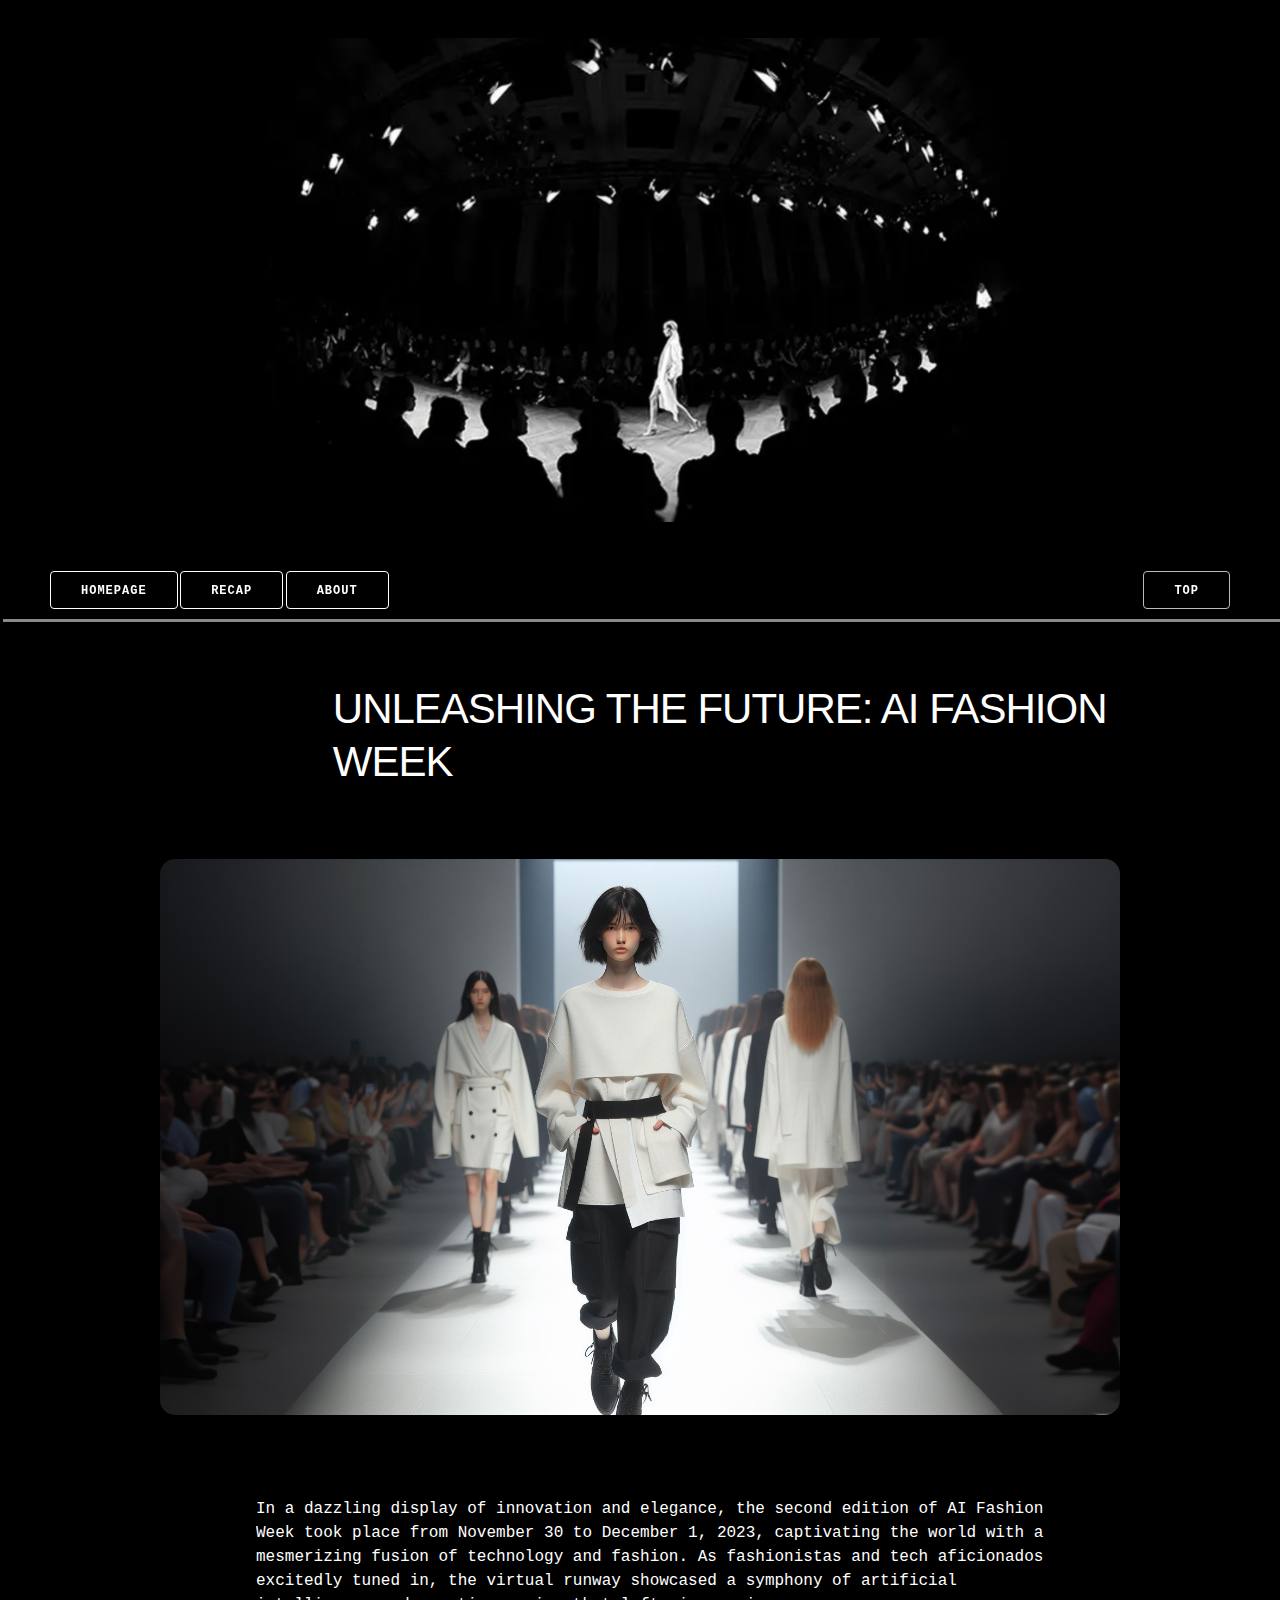
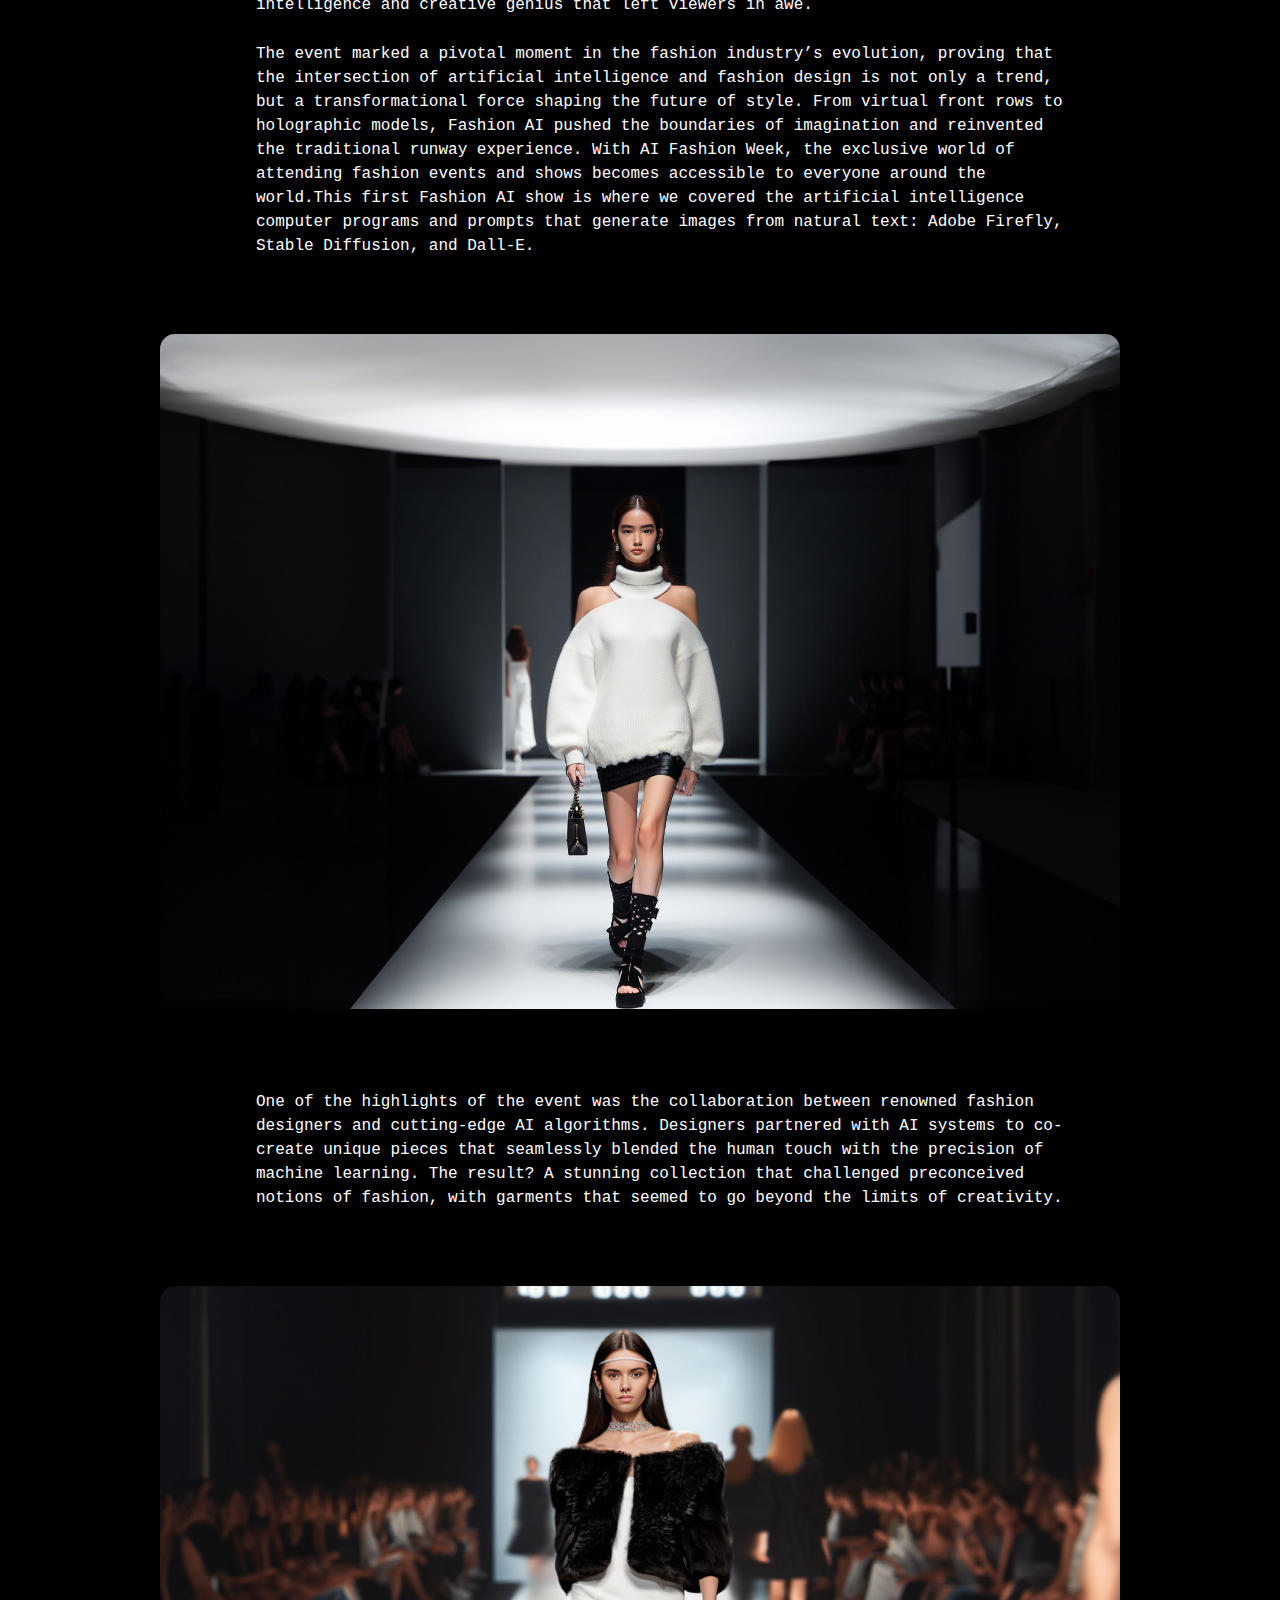
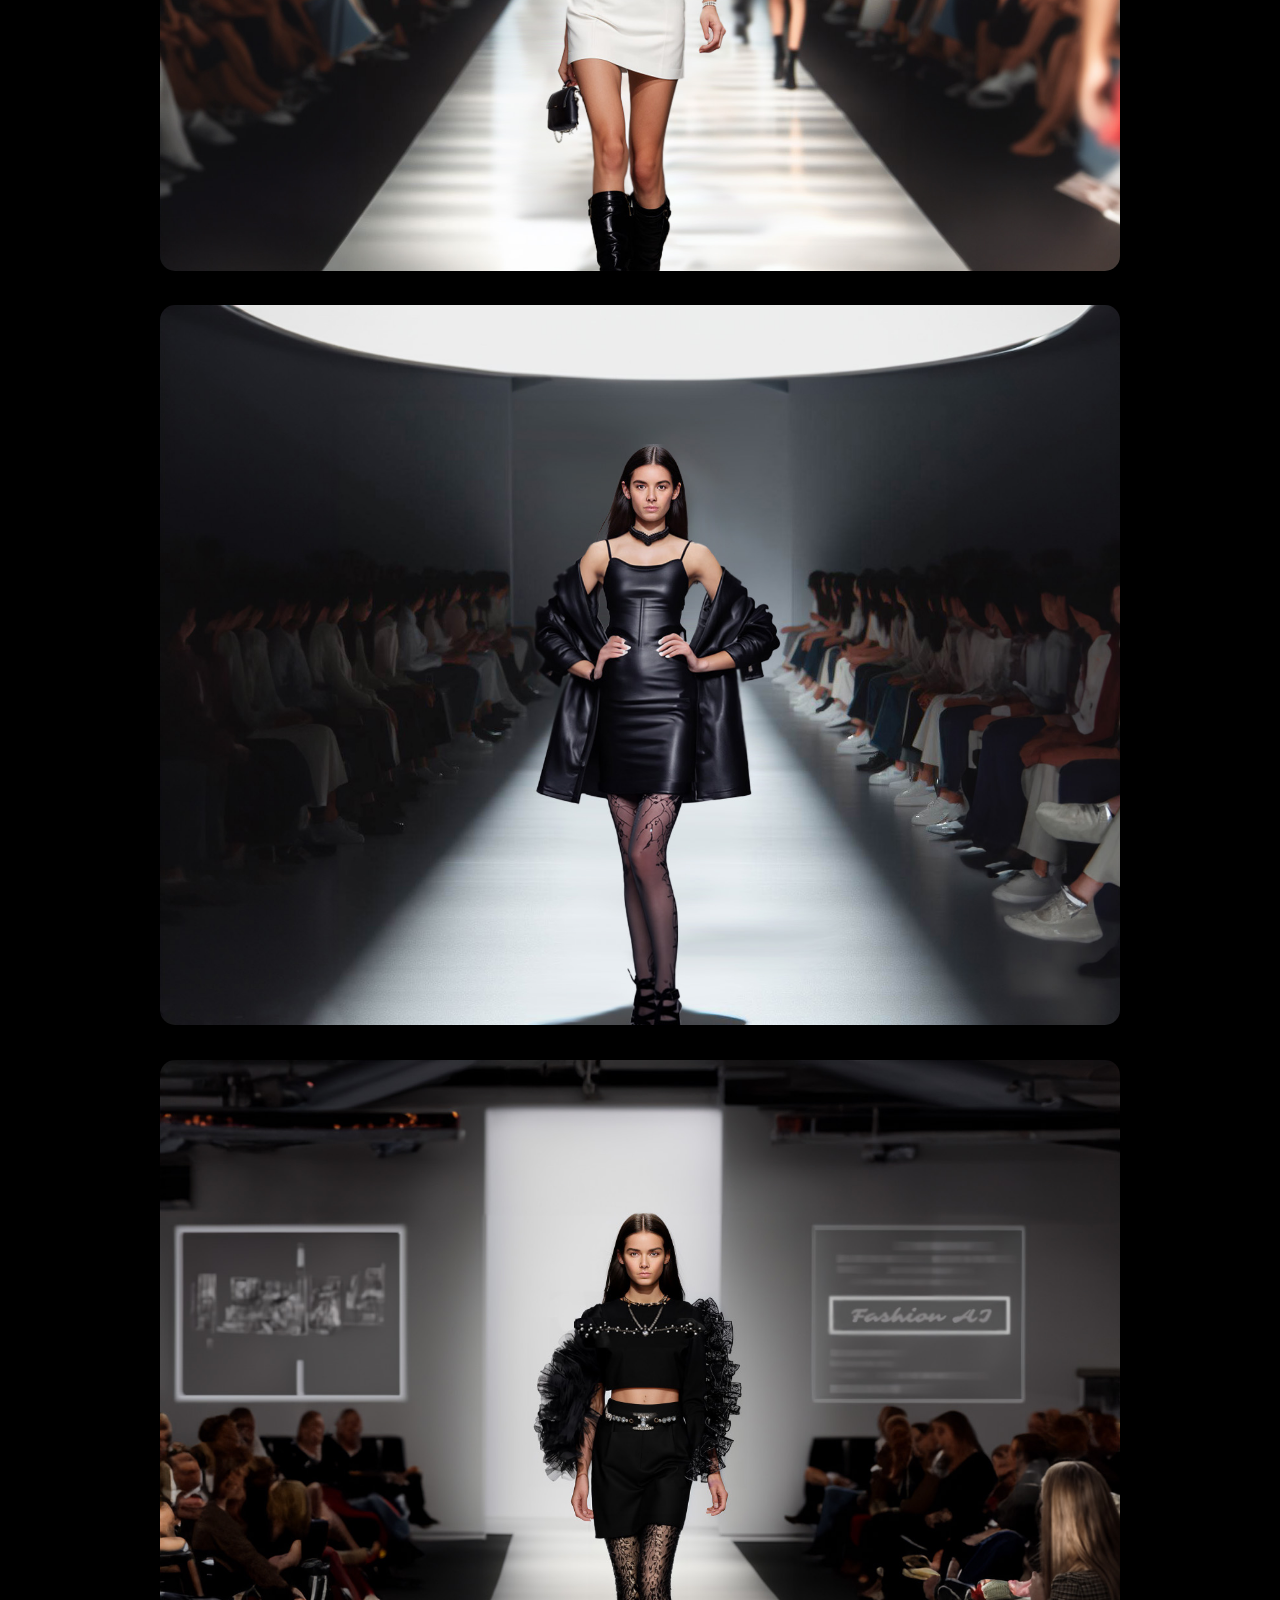
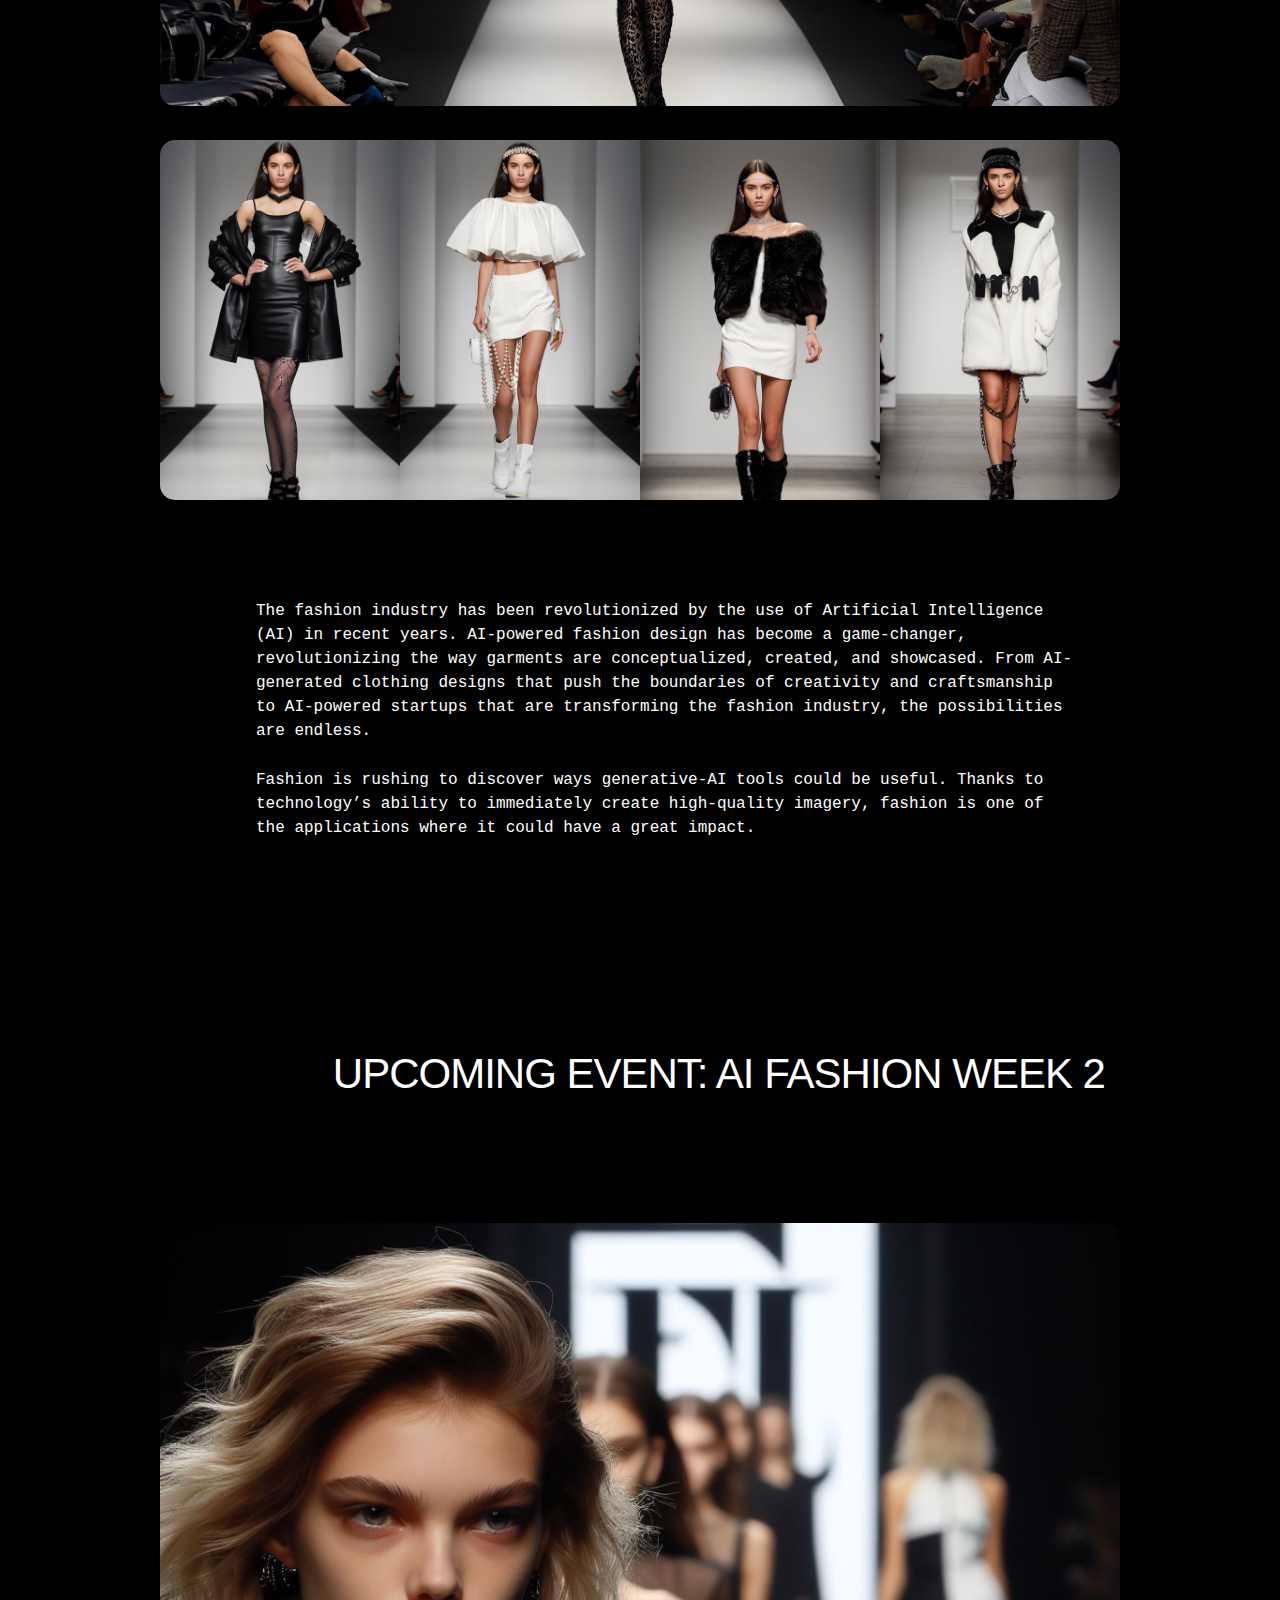
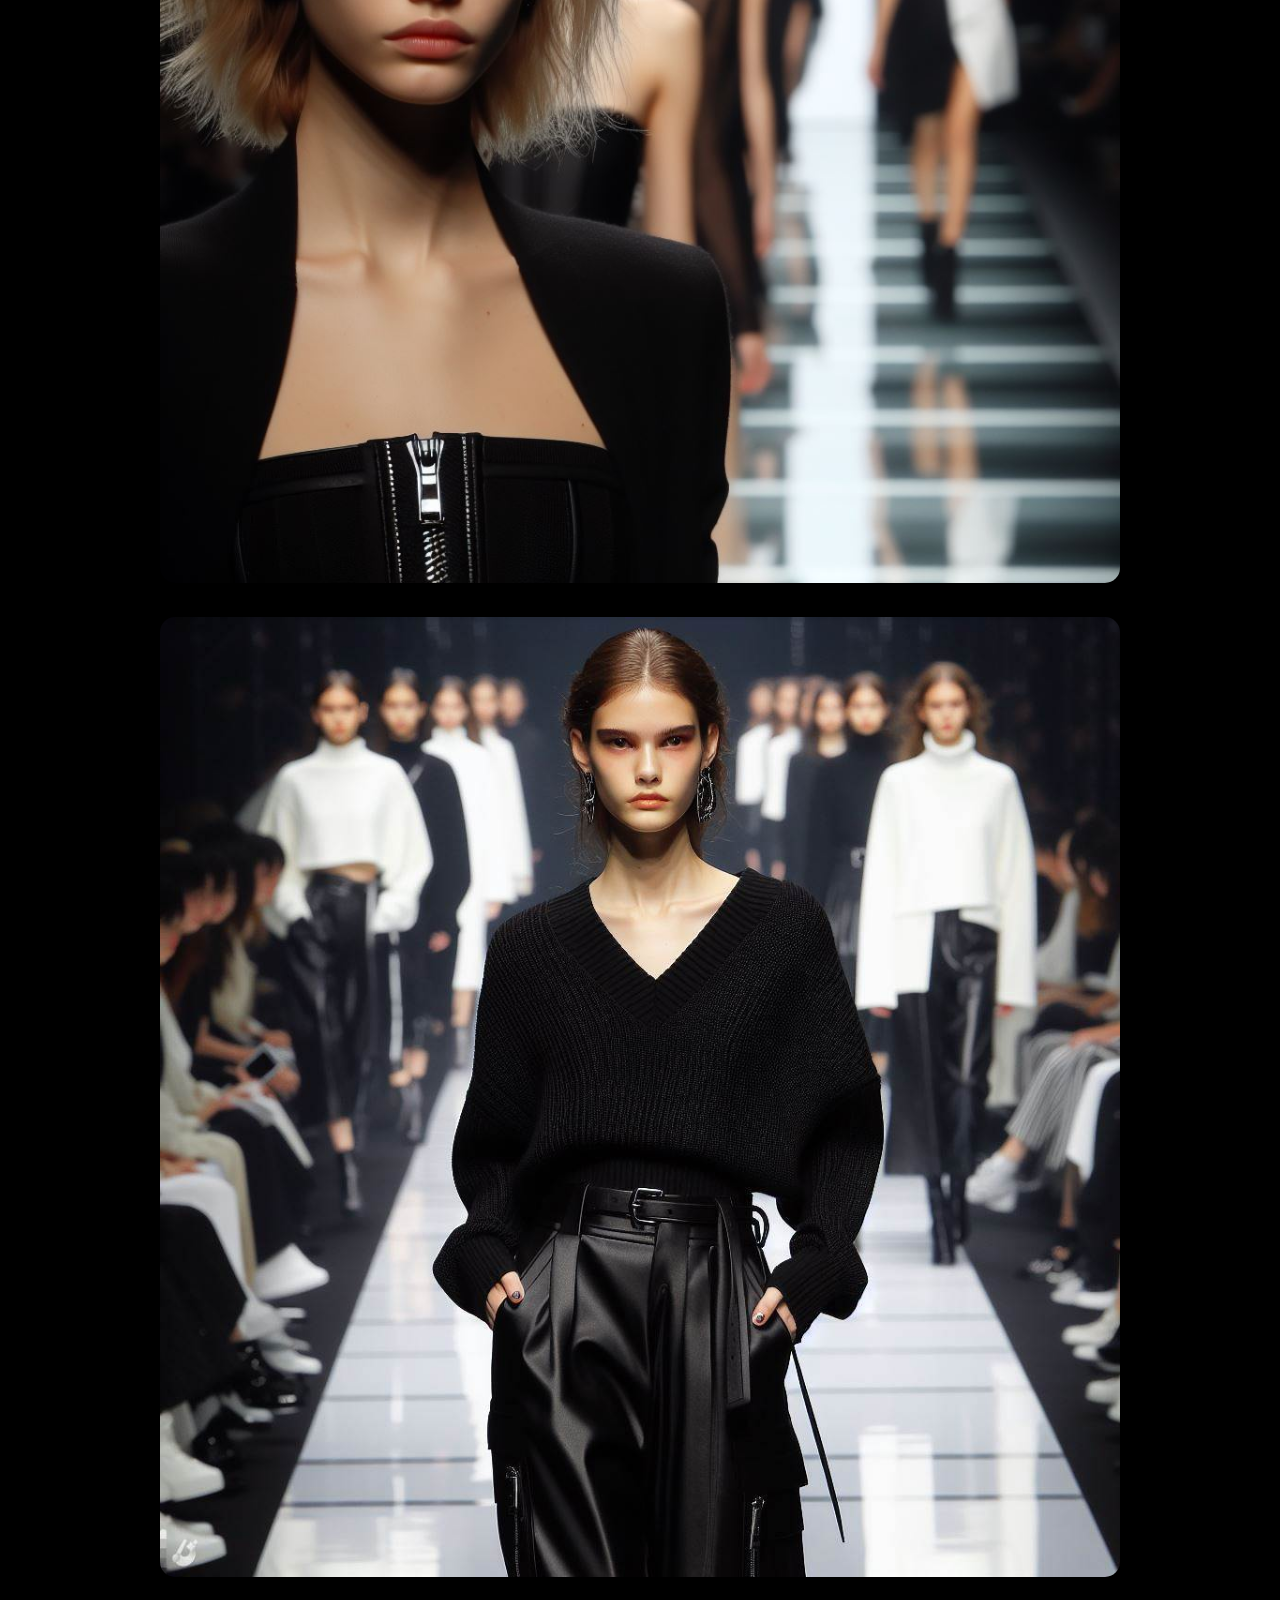
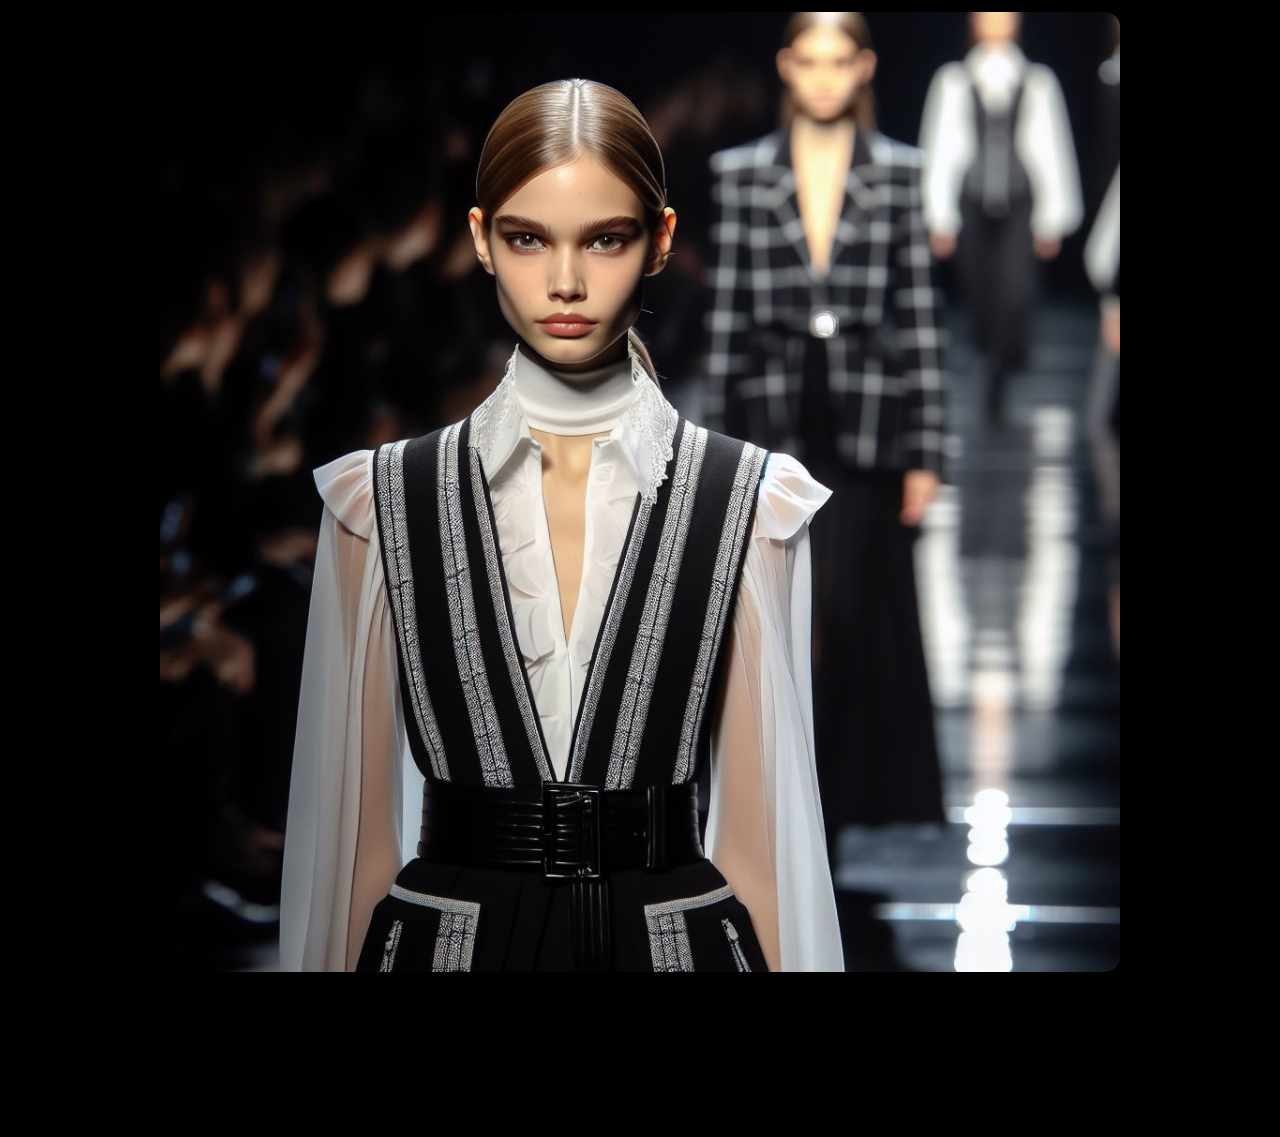
==== index.html @ 8d371c2a "." ====
<!DOCTYPE html>
<html lang="en" dir="ltr">
<!-- for image gallery -->
<link rel="stylesheet" type="text/css" href="css/proj_description.css">
<link rel="stylesheet" type="text/css" href="css/splide-core.min.css">
<link rel="stylesheet" type="text/css" href="css/splide-default.min.css">
<link rel="stylesheet" type="text/css" href="css/splide.min.css">
<script src="js/splide.min.js"></script>
<!-- the other css -->
<link rel="stylesheet" href="css/skeleton.css">
<link rel="stylesheet" href="css/normalize.css">
<link rel="stylesheet" href="css/navbar.css">
<link rel="stylesheet" href="css/style.css">

<meta name="viewport" content="width=device-width, initial-scale=1.0">

<head>
    <meta charset="utf-8">
    <link rel="shortcut icon" type="image/x-icon" href="favicon.ico" />
    <title>Home | Fashion AI | Fall 2023</title>
</head>

<body>
    <div class="bg-color">

        <div class="container" style="padding: 3%">
            <div class="row">
                <div class="twelve columns">
                    <img src="assets/banner.png" class="u-full-width">
                </div>
            </div>
        </div>

        <!-- NAVBAR START -->
        <div id="navigator">
          <a class="button button-primary" href="index.html">Homepage</a>
          <a class="button button-primary" href="recap.html">Recap</a>
          <a class="button button-primary" href="about.html">About</a>
          <a class="button button-primary" onclick="topFunction()"id="toTop" href="#topOfPage">Top</a>
        </div>
        <!-- NAVBAR ENDS -->


        <div class="container2">

            <!-- area for description -->
            <div class="child3">
                <h2>UNLEASHING THE FUTURE: AI FASHION WEEK</h2>

            </div>
        </div>

            <br>  <br>  <br>


        <div class="container">
            <div class="row">
                <div class="twelve columns">
                    <a href="assets/9.jpg" target="_blank">
                        <img src="assets/9.jpg" class="u-full-width" />
                    </a>
                </div>
            </div>

        </div>

        <!-- container 3 holds both nav bar and other elements -->
        <div class="container3">

            <!-- area for description -->
            <div class="child3">

                <p style="text-align: left; font-size: 16px;   line-height: 150%;">
                    In a dazzling display of innovation and elegance, the second edition of AI Fashion Week took place from November 30 to December 1, 2023, captivating the world with a mesmerizing fusion of technology and fashion. As fashionistas and tech aficionados excitedly tuned in, the virtual runway showcased a symphony of artificial intelligence and creative genius that left viewers in awe.
                </p>

                <p style="text-align: left; font-size: 16px;   line-height: 150%;">
                    The event marked a pivotal moment in the fashion industry’s evolution, proving that the intersection of artificial intelligence and fashion design is not only a trend, but a transformational force shaping the future of style. From virtual front rows to holographic models, Fashion AI pushed the boundaries of imagination and reinvented the traditional runway experience. With AI Fashion Week, the exclusive world of attending fashion events and shows becomes accessible to everyone around the world.This first Fashion AI show is where we covered the artificial intelligence computer programs and prompts that generate images from natural text: Adobe Firefly, Stable Diffusion, and Dall-E.
                </p>
            </div>

    </div>

            <br>  <br>  <br>

          <div class="container">
              <div class="row">
                  <div class="twelve columns">
                      <a href="assets/10.jpg" target="_blank">
                          <img src="assets/10.jpg" class="u-full-width" />
                      </a>
                  </div>
              </div>

          </div>

          <div class="container3">

              <!-- area for description -->
              <div class="child3">

                  <p style="text-align: left; font-size: 16px;   line-height: 150%;">
                      One of the highlights of the event was the collaboration between renowned fashion designers and cutting-edge AI algorithms. Designers partnered with AI systems to co-create unique pieces that seamlessly blended the human touch with the precision of machine learning. The result? A stunning collection that challenged preconceived notions of fashion, with garments that seemed to go beyond the limits of creativity.
                  </p>


              </div>

            </div> <br>  <br>  <br>

            <div class="container">
                <div class="row">
                    <div class="twelve columns">
                        <a href="assets/8.jpg" target="_blank">
                            <img src="assets/8.jpg" class="u-full-width" />
                        </a><br><br>

                        <a href="assets/11.jpg" target="_blank">
                            <img src="assets/11.jpg" class="u-full-width" />
                        </a><br><br>


                        <a href="assets/12.jpg" target="_blank">
                            <img src="assets/12.jpg" class="u-full-width" />
                        </a><br><br>

                        <a href="assets/12.jpg" target="_blank">
                            <img src="assets/15.jpg" class="u-full-width" />
                        </a><br><br>
                    </div>
                </div>



            </div>


            <div class="container3">

                <!-- area for description -->
                <div class="child3">

                    <p style="text-align: left; font-size: 16px;   line-height: 150%;">
                      The fashion industry has been revolutionized by the use of Artificial Intelligence (AI) in recent years. AI-powered fashion design has become a game-changer, revolutionizing the way garments are conceptualized, created, and showcased. From AI-generated clothing designs that push the boundaries of creativity and craftsmanship to AI-powered startups that are transforming the fashion industry, the possibilities are endless. </p>
                      <p style="text-align: left; font-size: 16px;   line-height: 150%;">
                      Fashion is rushing to discover ways generative-AI tools could be useful. Thanks to technology’s ability to immediately create high-quality imagery, fashion is one of the applications where it could have a great impact.
                    </p>


                </div>

              </div> <br>  <br>  <br>

<br><br><br><br>
            <div class="container2">

                <!-- area for description -->
                <div class="child3">
                    <h2>UPCOMING EVENT: AI FASHION WEEK 2</h2>
                    <br><br>
                </div>
            </div>
            <br><br><br><br>
            <div class="container">
                <div class="row">
                    <div class="twelve columns">
                        <a href="assets/8.jpg" target="_blank">
                            <img src="assets/18.jpg" class="u-full-width" />
                        </a><br><br>

                        <a href="assets/11.jpg" target="_blank">
                            <img src="assets/19.jpg" class="u-full-width" />
                        </a><br><br>


                        <a href="assets/12.jpg" target="_blank">
                            <img src="assets/20.jpg" class="u-full-width" />
                        </a>
                    </div>
                </div>

            </div>

</div>


<br><br><br><br><br><br>
          <!-- END OF BODY -->
          </div>

</body>

</html>
---- css/proj_description.css ----
html {

  margin: 0;

  font-family: 'Source Code Pro', monospace;
  width: auto;
  margin: 0;
  line-height: normal;
  text-decoration: none;

}

.bg-color {
  background-color: black;
  color: white;
  border-radius: 5px;
  padding-bottom: 5%;
}


h1 {
  margin: 5% 0 2% 10%;

}

p {
  text-align: left;
  overflow: hidden
}

img {
  border-radius: 15px;
}


/* .logo {
  margin-right: 20%;
  float: right;
} */

/* for carousel */
.splide__slide img {
  width: 100%;
  height: 100%;
  object-fit: cover;
}

/* flexbox for proj info */
* {
  margin: 0;
  margin: 0;
  box-sizing: border-box;
}

.container1 {
  /* Aligns the children items in a row direction */
  display: flex;
  margin-left: 10%;
  margin-right: 10%;
}

.child1 {
  max-width: 50%;
  max-height: 50%;
  /* height: 250px; */
}

.child2 {
  width: 70%;
  margin-left: 10%;
}

/* flex container for artist info */
.container2 {
  display: flex;
  margin-left: 10%;
  margin-right: 10%;
  margin-top: 5%;
}

.child2-1 {
  width: 70%;
}

.child2-2 {
  width: 30%;
  margin-left: 10%;
}

.artist_profile {
  max-height: 300px;
}

/* flex container for nav and content */
.container3 {
  display: flex;
  /* margin-left: 10%; */
  /* margin-right: 10%; */
  margin-top: 5%;
}

/* .child3-1 {
  width: 20%;
} */

.child3 {
  width: 80%;
  margin-left: 20%;
}



/* button */
button {
  background-color: black;
  border: none;
  border-radius: 8px;
  color: black;
  display: block;
  font-size: 18px;
  margin: auto;
  padding: 16px 32px;
  position: relative;
  text-align: center;
  text-decoration: none;
  top: 11%;

}
---- css/skeleton.css ----
/*
* Skeleton V2.0.4
* Copyright 2014, Dave Gamache
* www.getskeleton.com
* Free to use under the MIT license.
* http://www.opensource.org/licenses/mit-license.php
* 12/29/2014
*/


/* Table of contents
––––––––––––––––––––––––––––––––––––––––––––––––––
- Grid
- Base Styles
- Typography
- Links
- Buttons
- Forms
- Lists
- Code
- Tables
- Spacing
- Utilities
- Clearing
- Media Queries
*/


/* Grid
–––––––––––––––––––––––––––––––––––––––––––––––––– */
.container {
  position: relative;
  width: 100%;
  max-width: 960px;
  margin: 0 auto;
  padding: 0 20px;
  box-sizing: border-box; }
.column,
.columns {
  width: 100%;
  float: left;
  box-sizing: border-box; }

/* For devices larger than 400px */
@media (min-width: 400px) {
  .container {
    width: 85%;
    padding: 0; }
}

/* For devices larger than 550px */
@media (min-width: 550px) {
  .container {
    width: 80%; }
  .column,
  .columns {
    margin-left: 4%; }
  .column:first-child,
  .columns:first-child {
    margin-left: 0; }

  .one.column,
  .one.columns                    { width: 4.66666666667%; }
  .two.columns                    { width: 13.3333333333%; }
  .three.columns                  { width: 22%;            }
  .four.columns                   { width: 30.6666666667%; }
  .five.columns                   { width: 39.3333333333%; }
  .six.columns                    { width: 48%;            }
  .seven.columns                  { width: 56.6666666667%; }
  .eight.columns                  { width: 65.3333333333%; }
  .nine.columns                   { width: 74.0%;          }
  .ten.columns                    { width: 82.6666666667%; }
  .eleven.columns                 { width: 91.3333333333%; }
  .twelve.columns                 { width: 100%; margin-left: 0; }

  .one-third.column               { width: 30.6666666667%; }
  .two-thirds.column              { width: 65.3333333333%; }

  .one-half.column                { width: 48%; }

  /* Offsets */
  .offset-by-one.column,
  .offset-by-one.columns          { margin-left: 8.66666666667%; }
  .offset-by-two.column,
  .offset-by-two.columns          { margin-left: 17.3333333333%; }
  .offset-by-three.column,
  .offset-by-three.columns        { margin-left: 26%;            }
  .offset-by-four.column,
  .offset-by-four.columns         { margin-left: 34.6666666667%; }
  .offset-by-five.column,
  .offset-by-five.columns         { margin-left: 43.3333333333%; }
  .offset-by-six.column,
  .offset-by-six.columns          { margin-left: 52%;            }
  .offset-by-seven.column,
  .offset-by-seven.columns        { margin-left: 60.6666666667%; }
  .offset-by-eight.column,
  .offset-by-eight.columns        { margin-left: 69.3333333333%; }
  .offset-by-nine.column,
  .offset-by-nine.columns         { margin-left: 78.0%;          }
  .offset-by-ten.column,
  .offset-by-ten.columns          { margin-left: 86.6666666667%; }
  .offset-by-eleven.column,
  .offset-by-eleven.columns       { margin-left: 95.3333333333%; }

  .offset-by-one-third.column,
  .offset-by-one-third.columns    { margin-left: 34.6666666667%; }
  .offset-by-two-thirds.column,
  .offset-by-two-thirds.columns   { margin-left: 69.3333333333%; }

  .offset-by-one-half.column,
  .offset-by-one-half.columns     { margin-left: 52%; }

}


/* Base Styles
–––––––––––––––––––––––––––––––––––––––––––––––––– */
/* NOTE
html is set to 62.5% so that all the REM measurements throughout Skeleton
are based on 10px sizing. So basically 1.5rem = 15px :) */
html {
  font-size: 62.5%; }
body {
  font-size: 1.5em; /* currently ems cause chrome bug misinterpreting rems on body element */
  line-height: 1.6;
  font-weight: 400;
  font-family: "Raleway", "HelveticaNeue", "Helvetica Neue", Helvetica, Arial, sans-serif;
  color: #222; }


/* Typography
–––––––––––––––––––––––––––––––––––––––––––––––––– */
h1, h2, h3, h4, h5, h6 {
  margin-top: 0;
  margin-bottom: 2rem;
  font-weight: 300; }
h1 { font-size: 4.0rem; line-height: 1.2;  letter-spacing: -.1rem;}
h2 { font-size: 3.6rem; line-height: 1.25; letter-spacing: -.1rem; }
h3 { font-size: 3.0rem; line-height: 1.3;  letter-spacing: -.1rem; }
h4 { font-size: 2.4rem; line-height: 1.35; letter-spacing: -.08rem; }
h5 { font-size: 1.8rem; line-height: 1.5;  letter-spacing: -.05rem; }
h6 { font-size: 1.5rem; line-height: 1.6;  letter-spacing: 0; }

/* Larger than phablet */
@media (min-width: 550px) {
  h1 { font-size: 5.0rem; }
  h2 { font-size: 4.2rem; }
  h3 { font-size: 3.6rem; }
  h4 { font-size: 3.0rem; }
  h5 { font-size: 2.4rem; }
  h6 { font-size: 1.5rem; }
}

p {
  margin-top: 0; }


/* Links
–––––––––––––––––––––––––––––––––––––––––––––––––– */
a {
  color: #1EAEDB; }
a:hover {
  color: #0FA0CE; }


/* Buttons
–––––––––––––––––––––––––––––––––––––––––––––––––– */
.button,
button,
input[type="submit"],
input[type="reset"],
input[type="button"] {
  display: inline-block;
  height: 38px;
  padding: 0 30px;
  color: #555;
  text-align: center;
  font-size: 12px;
  font-weight: 600;
  line-height: 38px;
  letter-spacing: .1rem;
  text-transform: uppercase;
  text-decoration: none;
  white-space: nowrap;
  background-color: transparent;
  border-radius: 4px;
  border: 1px solid #bbb;
  cursor: pointer;
  box-sizing: border-box; }
.button:hover,
button:hover,
input[type="submit"]:hover,
input[type="reset"]:hover,
input[type="button"]:hover,
.button:focus,
button:focus,
input[type="submit"]:focus,
input[type="reset"]:focus,
input[type="button"]:focus {
  color: #333;
  border-color: #888;
  outline: 0; }
.button.button-primary,
button.button-primary,
input[type="submit"].button-primary,
input[type="reset"].button-primary,
input[type="button"].button-primary {
  color: #FFF;
  background-color: black;
  border-color: white; }
.button.button-primary:hover,
button.button-primary:hover,
input[type="submit"].button-primary:hover,
input[type="reset"].button-primary:hover,
input[type="button"].button-primary:hover,
.button.button-primary:focus,
button.button-primary:focus,
input[type="submit"].button-primary:focus,
input[type="reset"].button-primary:focus,
input[type="button"].button-primary:focus {
  color: #FFF;
  background-color: black;
  border-color: rgb(100, 100, 100); }


/* Forms
–––––––––––––––––––––––––––––––––––––––––––––––––– */
input[type="email"],
input[type="number"],
input[type="search"],
input[type="text"],
input[type="tel"],
input[type="url"],
input[type="password"],
textarea,
select {
  height: 38px;
  padding: 6px 10px; /* The 6px vertically centers text on FF, ignored by Webkit */
  background-color: #fff;
  border: 1px solid #D1D1D1;
  border-radius: 4px;
  box-shadow: none;
  box-sizing: border-box; }
/* Removes awkward default styles on some inputs for iOS */
input[type="email"],
input[type="number"],
input[type="search"],
input[type="text"],
input[type="tel"],
input[type="url"],
input[type="password"],
textarea {
  -webkit-appearance: none;
     -moz-appearance: none;
          appearance: none; }
textarea {
  min-height: 65px;
  padding-top: 6px;
  padding-bottom: 6px; }
input[type="email"]:focus,
input[type="number"]:focus,
input[type="search"]:focus,
input[type="text"]:focus,
input[type="tel"]:focus,
input[type="url"]:focus,
input[type="password"]:focus,
textarea:focus,
select:focus {
  border: 1px solid #33C3F0;
  outline: 0; }
label,
legend {
  display: block;
  margin-bottom: .5rem;
  font-weight: 600; }
fieldset {
  padding: 0;
  border-width: 0; }
input[type="checkbox"],
input[type="radio"] {
  display: inline; }
label > .label-body {
  display: inline-block;
  margin-left: .5rem;
  font-weight: normal; }


/* Lists
–––––––––––––––––––––––––––––––––––––––––––––––––– */
ul {
  list-style: circle inside; }
ol {
  list-style: decimal inside; }
ol, ul {
  padding-left: 0;
  margin-top: 0; }
ul ul,
ul ol,
ol ol,
ol ul {
  margin: 1.5rem 0 1.5rem 3rem;
  font-size: 90%; }
li {
  margin-bottom: 1rem; }


/* Code
–––––––––––––––––––––––––––––––––––––––––––––––––– */
code {
  padding: .2rem .5rem;
  margin: 0 .2rem;
  font-size: 90%;
  white-space: nowrap;
  background: #F1F1F1;
  border: 1px solid #E1E1E1;
  border-radius: 4px; }
pre > code {
  display: block;
  padding: 1rem 1.5rem;
  white-space: pre; }


/* Tables
–––––––––––––––––––––––––––––––––––––––––––––––––– */
th,
td {
  padding: 12px 15px;
  text-align: left;
  border-bottom: 1px solid #E1E1E1; }
th:first-child,
td:first-child {
  padding-left: 0; }
th:last-child,
td:last-child {
  padding-right: 0; }


/* Spacing
–––––––––––––––––––––––––––––––––––––––––––––––––– */
button,
.button {
  margin-bottom: 1rem; }
input,
textarea,
select,
fieldset {
  margin-bottom: 1.5rem; }
pre,
blockquote,
dl,
figure,
table,
p,
ul,
ol,
form {
  margin-bottom: 2.5rem; }


/* Utilities
–––––––––––––––––––––––––––––––––––––––––––––––––– */
.u-full-width {
  width: 100%;
  box-sizing: border-box; }
.u-max-full-width {
  max-width: 100%;
  box-sizing: border-box; }
.u-pull-right {
  float: right; }
.u-pull-left {
  float: left; }


/* Misc
–––––––––––––––––––––––––––––––––––––––––––––––––– */
hr {
  margin-top: 3rem;
  margin-bottom: 3.5rem;
  border-width: 0;
  border-top: 1px solid #E1E1E1; }


/* Clearing
–––––––––––––––––––––––––––––––––––––––––––––––––– */

/* Self Clearing Goodness */
.container:after,
.row:after,
.u-cf {
  content: "";
  display: table;
  clear: both; }


/* Media Queries
–––––––––––––––––––––––––––––––––––––––––––––––––– */
/*
Note: The best way to structure the use of media queries is to create the queries
near the relevant code. For example, if you wanted to change the styles for buttons
on small devices, paste the mobile query code up in the buttons section and style it
there.
*/


/* Larger than mobile */
@media (min-width: 400px) {}

/* Larger than phablet (also point when grid becomes active) */
@media (min-width: 550px) {}

/* Larger than tablet */
@media (min-width: 750px) {}

/* Larger than desktop */
@media (min-width: 1000px) {}

/* Larger than Desktop HD */
@media (min-width: 1200px) {}
---- css/navbar.css ----
#navigator {
	/* border:solid; */



	margin-top: 0%;
	margin-bottom: 5%;
	padding:5px 50px 0px 50px;
	position: sticky;
	top: 0px;
	background-color:white;
	z-index: +5;

    /* border same as gallery container */
    /* border: 3px solid rgb(121, 127, 255); */
    background-color: black;
	box-shadow: 3px 3px #888888;


}


/* @media (max-width: 1268px) {
    #navigator {
        display: none;
    }
} */

 @media (max-width: 600px) {
    #toTop {
        display: none;
    }
}


#homeNavi {
	display:block;
	color: black;
	text-decoration: none;
	padding:20px;
	font-size:22px;
	text-align: center;
}

ul.square {
	list-style-type: square;
	text-align: center;
}

.naviATag {
	display:block;
	color: black;
	text-decoration: none;
	padding:10px 0px 10px 0px;
	font-size:18px;

}

#toTop {
	float:right;
	position: relative;display: inline-block;
  height: 38px;
  padding: 0 30px;
  color: white;
  text-align: center;
  font-size: 12px;
  font-weight: 600;
  line-height: 38px;
  letter-spacing: .1rem;
  text-transform: uppercase;
  text-decoration: none;
  white-space: nowrap;
  background-color: transparent;
  border-radius: 4px;
  border: 1px solid #bbb;
  cursor: pointer;
  box-sizing: border-box;

}
#toTop:hover{
	float:right;
	position: relative;
	color: #FFF;
  background-color: rgb(100, 100, 100)B;
  border-color: rgb(100, 100, 100); }

}
---- css/style.css ----
body {
  font: 90% georgia, sans-serif;
  line-height: 1.88889;
  color: white;
  background-color: black;
  /* background-image: url("images/background1.jpg"); */
  /* background-repeat: no-repeat;
	/* Set a specified height, or the minimum height for the background image */
  min-height: 500px;
  /* Set background image to fixed (don't scroll along with the page) */
  background-attachment: fixed;
  /* Center the background image */
  background-position: center;
  /* Set the background image to no repeat */
  background-repeat: no-repeat;
  /* Scale the background image to be as large as possible */
  background-size: cover;
}

.menu {
  margin-bottom: 2vh;
  /* margin-left: 1vh; */
}

.menu li {
  float: left;
  padding-right: 30px;
  font-size: 2em;
  font-family: 'Source Code Pro', monospace;
  list-style-type: none;
}

.menu li a {
  color: white;
  text-decoration: none;
}

.menu li a:hover {
  color: #8DFFFF;
  transition: 0.5s;
  text-decoration: underline;
}

p {
  font-size: 1.8em;
  line-height: 1.6;
  color: white;
  font-family: 'Source Code Pro', monospace;
  text-align: center;
  width: 80%;
}

a {
  font-size: 3em;
  line-height: 1.8;
  color: white;
  font-family: 'Source Code Pro', monospace;
  text-align: center;
}

h1 {
  font-family: 'Source Code Pro', monospace;
  font-size: 2em;
  letter-spacing: 1px;
  margin-bottom: 0;
  color: #14E2E2;
}

h3 {
  font-family: 'Source Code Pro', monospace;
  letter-spacing: 1px;
  margin: right;

}

a:link {
  font-family: 'Source Code Pro', monospace;
  font-weight: bold;
  text-decoration: none;
  color: #14E2E2;
}

a:visited {
  font-weight: bold;
  text-decoration: none;
  color: #14E2E2;
}

a:hover,
a:focus,
a:active {
  text-decoration: underline;
  color: #8DFFFF;
}

abbr {
  border-bottom: none;
}

.box1 {
  background-color: rgba(0, 0, 0, 0.15);
  width: 80;
  padding: 20px;
  margin: auto;
  color: #fff;
  border-radius: 15px;
}

.box2 {
  background-color: rgba(0, 0, 0, .2);
  width: auto;
  padding: 20px;
  margin: auto;
  color: #fff;
  border-radius: 25px;
}


.page-wrapper {
  width: 80%;
  margin: 0 auto;
}

.main h3,
.preamble h3,
.select {
  visibility: hidden;
  font-size: 1.5rem;
  letter-spacing: 0.1em;
  color: #733036;
}

.wf-active .main h3,
.wf-active .preamble h3 {
  font-weight: 900;
}

.main h3:after,
.preamble h3:after,
.select:after {
  visibility: visible;
  display: block;
}

.main p,
.preamble p {
  font-family: 'Source Code Pro', monospace;
  font-size: 1.25rem;
}

.wf-active .main p,
.wf-active .preamble p {
  line-height: 1.2;
}

.next a,
.previous a,
.viewall a,
.zen-resources a,
.summary p:nth-child(2) a {
  transition-property: none;
  -moz-transition-property: none;
  -webkit-transition-property: none;
  -o-transition-property: none;
}

.next a:after,
.previous a:after,
.viewall a:after,
.zen-resources a:after,
.summary p:nth-child(2) a:after {
  opacity: 0;
}



.summary p {
  font-size: 1.2rem;
  font-family: 'Source Code Pro', monospace;
  line-height: 1.5;
}

.preamble {
  background: transparent url(images/insertpatternhere.png) no-repeat 50% 0;
}

.design-selection {
  margin: 3em 0 0;
}

.design-selection ul {
  list-style: none;
  width: 94%;
  margin: 0 auto;
}

.design-selection ul:after {
  content: ".";
  display: block;
  height: 0;
  clear: both;
  visibility: hidden;
}

.design-selection li {
  float: left;
  width: 50%;
  font-family: 'Source Code Pro', monospace;
  font-size: 1.2rem;
  margin: 0 0 1em;
  color: #79253f;
}

.design-selection li:nth-child(odd) {
  width: 47%;
  padding-right: 3%;
  clear: left;
}

.design-name {
  display: block;
  font-size: 1.4rem;
  font-weight: bold;
  margin: 0 0 0.24em;
  text-transform: uppercase;
  letter-spacing: 0.1em;
  position: relative;
}

.design-name:after {
  background: none;
  opacity: 0;
}

.design-name:hover {
  font-style: italic;
}

.designer-name {
  color: #79253f;
}

.designer-name:after,
footer a:after {
  height: 1px;
}

@media screen and (min-width: 700px) {
  body {
    background-attachment: fixed;
    background-position: 90% 80%;
  }

  .intro:before {
    content: "";
    display: block;
    width: 105px;
    height: 30px;
    position: fixed;
    top: 154px;
    left: 3%;

  }

  [role="article"],
  [role="banner"],
  footer {
    padding: 0 30% 10em 10%;
    text-align: right;
    position: relative;
  }

  [role="article"] h3,
  [role="banner"] h2 {
    position: absolute;
    top: -0.75em;
    left: 75%;
    width: 10em;
    text-align: left;
    font-family: 'Source Code Pro', monospace;
    font-size: 1.5rem;
    letter-spacing: 0;
  }

  [role="article"] h3:after {
    position: absolute;
    top: 0;
  }

  [role="banner"] {
    padding-top: 200px;
    padding-bottom: 3em;
  }

  [role="banner"] h1 {
    font-size: 4.8rem;
    letter-spacing: 0;
    line-height: 0.8;
  }

  [role="banner"] h1:after {
    position: absolute;
    top: 15.7em;
    right: 30%;
  }

  [role="banner"] h2 {
    display: block;
    top: 8.1em;
    width: 3em;
    left: 75.5%;
    font-size: 1.9rem;
    line-height: 1;
  }

  [role="banner"] h2:before {
    visibility: visible;
    content: "Est. 2003";
    display: block;
    position: fixed;
    top: -0.1em;
    bottom: 0;
    left: -0.5em;
    right: 0;
    margin: auto;
    /*right: 25%;*/
    font-weight: 900;
    font-size: 50rem;
    color: rgba(0, 0, 0, 0.15);
    width: 100%;
    height: 2em;
    line-height: 1;
    transform: rotate(-90deg);
    -ms-transform: rotate(-90deg);
    /* IE 9 */
    -webkit-transform: rotate(-90deg);
    /* Safari and Chrome */
    -webkit-mask-image: url(i/denim-mask2.png);
    -o-mask-image: url(i/denim-mask2.png);
    -moz-mask-image: url(i/denim-mask2.png);
    mask-image: url(i/denim-mask2.png);
  }

  .preamble {
    padding-top: 10em;
  }

  .preamble h3 {
    top: 5.9em;
  }

  .design-selection li {
    width: 23%;
    margin-bottom: 3em;
    padding-right: 2%;
  }

  .design-selection li:nth-child(odd) {
    width: 23%;
    clear: none;
    padding-right: 2%;
  }

  .next {
    margin-right: 2em;
    margin-left: -0.4em;
  }

  .viewall {
    margin-left: 0;
  }

  footer {
    padding-bottom: 3em;
    margin-top: -5em;
  }
}

@media screen and (min-width: 1130px) {

  [role="article"],
  [role="banner"] {
    padding-left: 25%;
  }

  .design-selection {
    position: absolute;
    left: 3%;
    top: 30em;
  }

  .design-selection ul {
    margin: 0;
    width: 100%;
  }

  .design-selection li {
    float: none;
    width: 100% !important;
    padding: 0 !important;
    margin-bottom: 2em;
  }

  .select:after {
    text-align: left;
    background-position: 0 bottom;
    padding: 0 0 2em;
    margin: 0 0 2em;
  }

  .design-archives {
    position: absolute;
    left: 6%;
    top: 95em;
  }
}

@media screen and (min-width: 1130px) and (min-height: 1037px) {

  .design-selection,
  .design-archives {
    position: fixed;
  }
}


@-webkit-keyframes FADEY {
  0% {
    opacity: 0;
  }

  100% {
    opacity: 1;
  }
}

.intro {
  -webkit-animation-name: FADEY;
  -webkit-animation-duration: 1s;
  -webkit-animation-timing-function: ease-in-out;
  -webkit-animation-iteration-count: 1;
}

[role="article"] {
  -webkit-opacity: 0;
  -webkit-animation-name: FADEY;
  -webkit-animation-duration: 1s;
  -webkit-animation-timing-function: ease-in-out;
  -webkit-animation-delay: 0.5s;
  -webkit-animation-fill-mode: forwards;
  -webkit-animation-iteration-count: 1;
}

.design-selection,
.design-archives {
  -webkit-opacity: 0;
  -webkit-animation-name: FADEY;
  -webkit-animation-duration: 1s;
  -webkit-animation-timing-function: ease-in-out;
  -webkit-animation-delay: 1s;
  -webkit-animation-fill-mode: forwards;
  -webkit-animation-iteration-count: 1;
}

.gallery-container-a {
  margin: auto;
  max-width: 1000px;
  display: flex;
  flex-wrap: wrap;
  justify-content: center;
  border: 3px dashed white;
  background-color: rgba(0, 0, 0, .2);
  width: 900px;
  padding: 25px;
  color: #fff;
  border-radius: 25px;
}

.gallery-container-b {
  margin: auto;
  max-width: 1000px;
  display: flex;
  flex-wrap: wrap;
  justify-content: center;
  border: 3px dashed white;
  background-color: rgba(0, 0, 0, .3);
  width: 600;
  padding: 25px;
  color: #fff;
  border-radius: 25px;
}

.gallery-item-a {
  padding: 20px;
  text-align: center;
  flex: 1 1 auto;
}

.gallery-container-a img:hover {
  -webkit-transform: scale(1.05);
  transform: scale(1.05);
  opacity: 0.85;
  -webkit-filter: blur(1px);
  filter: blur(1px);

}

.img {
  border-radius: 15px;
}

.row {
  display: flex;
}

.column {
  flex: 50%;
  padding: 50px;
}

.portfolio {
  margin: center;
  width: 20%;
}

.illustration {
  width: 80%;
  padding-left: : 100px;
}

.rowsection {
  width: 35em;
  margin-left: auto;
  margin-right: auto;
}

.glow {
  font-size: 80px;
  color: #fff;
  text-align: center;
  -webkit-animation: glow 1s ease-in-out infinite alternate;
  -moz-animation: glow 1s ease-in-out infinite alternate;
  animation: glow 1s ease-in-out infinite alternate;
}
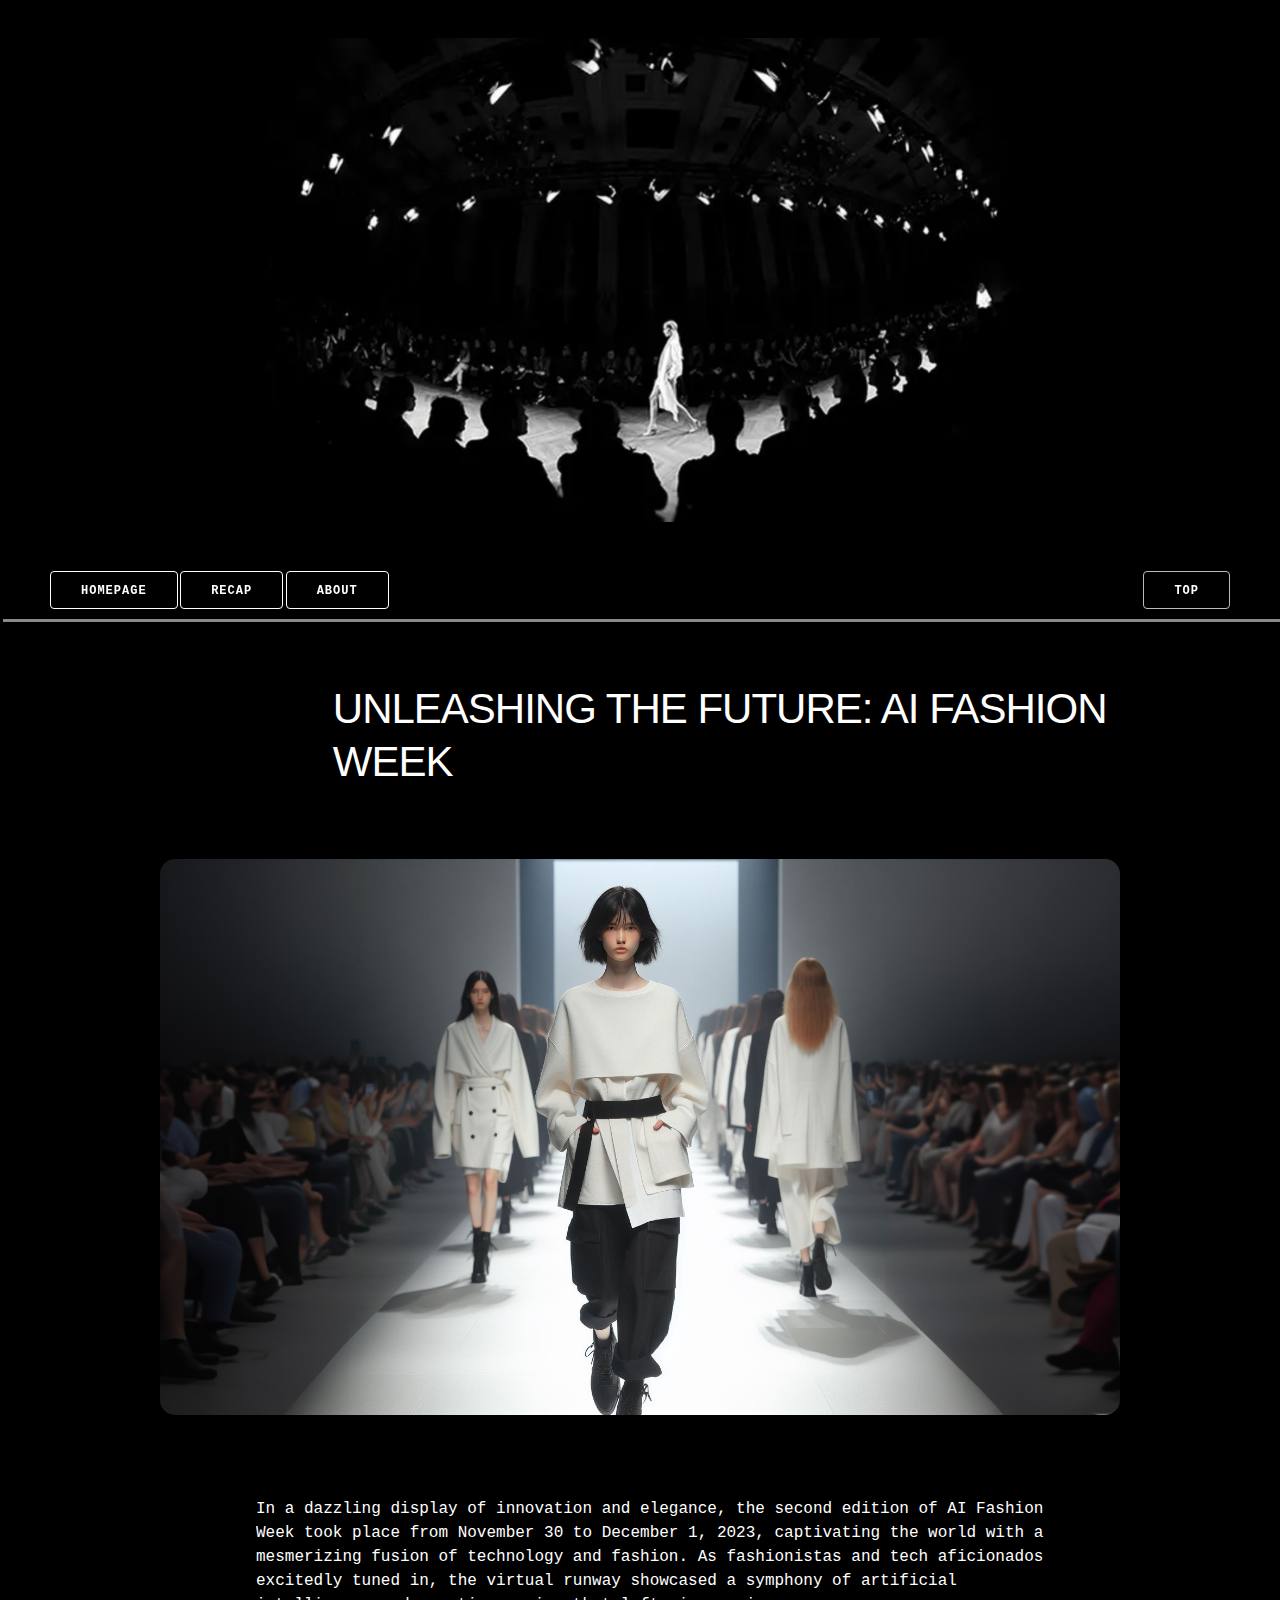
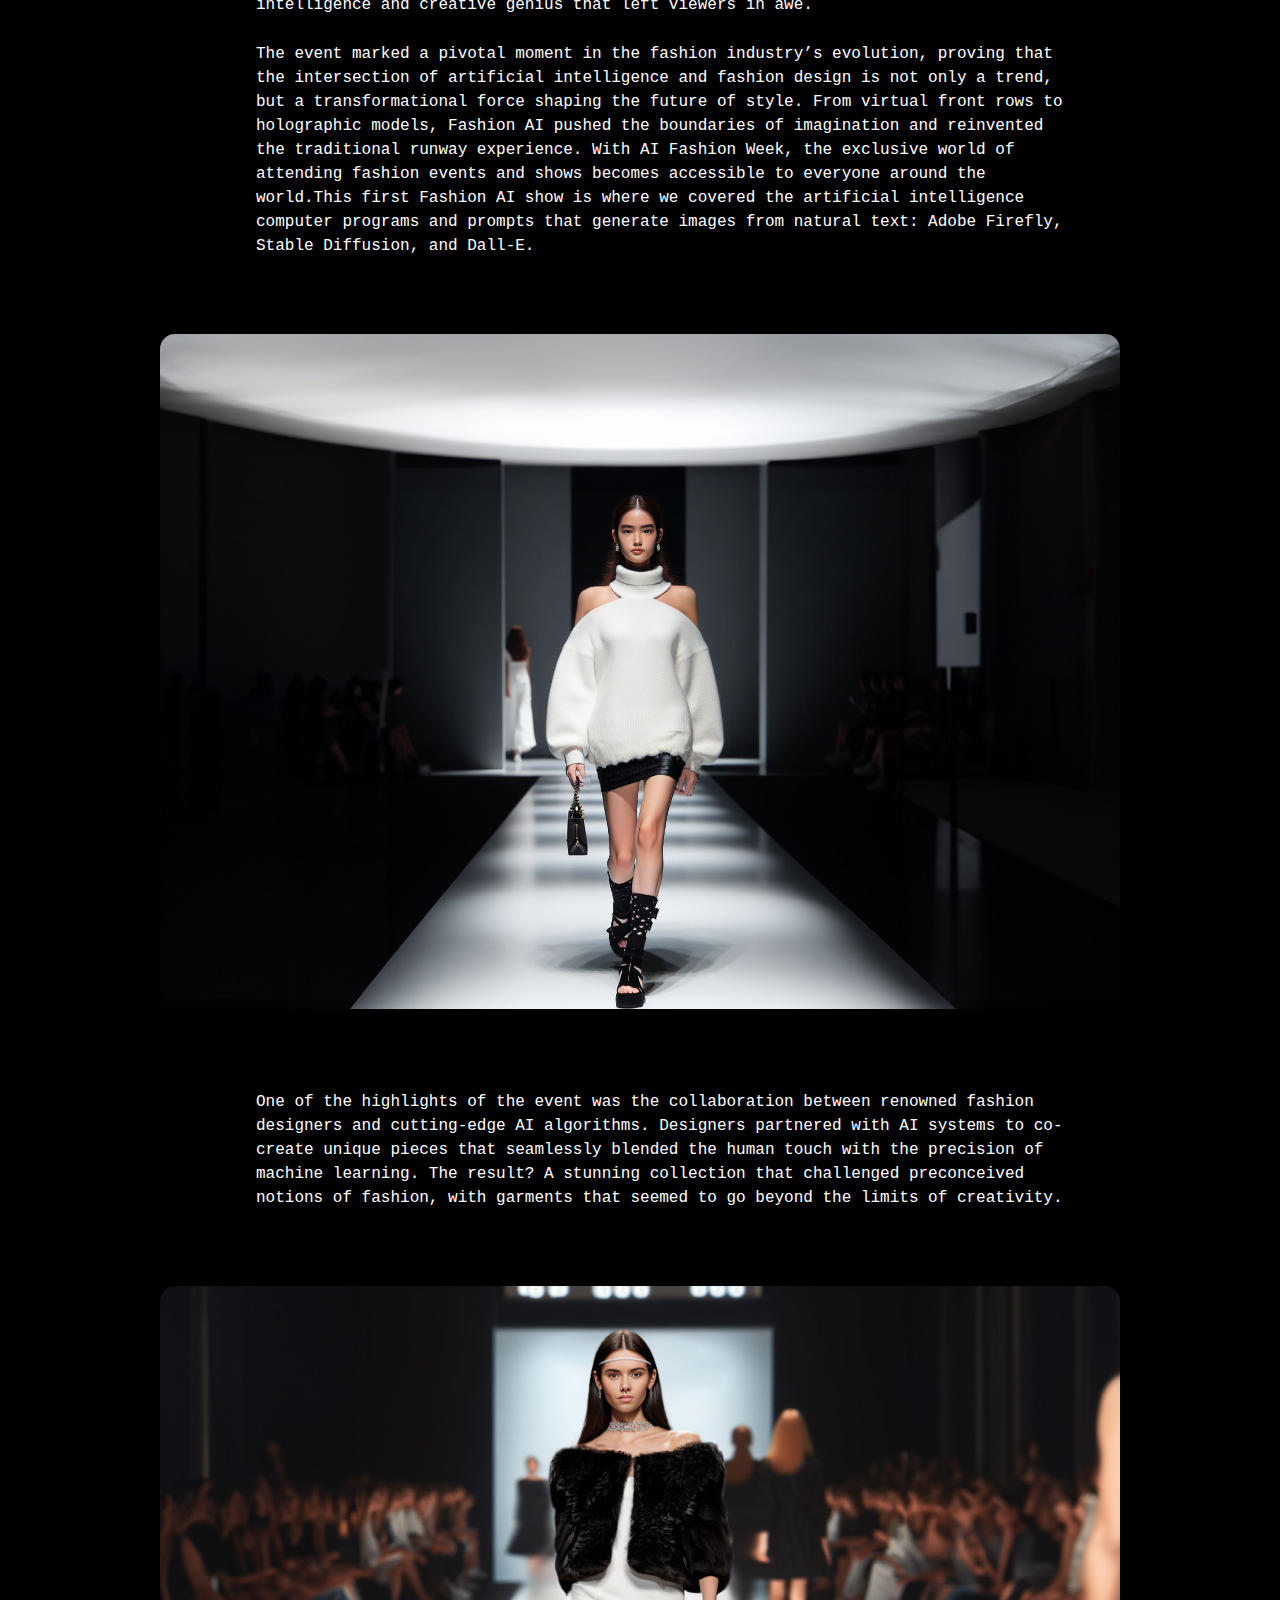
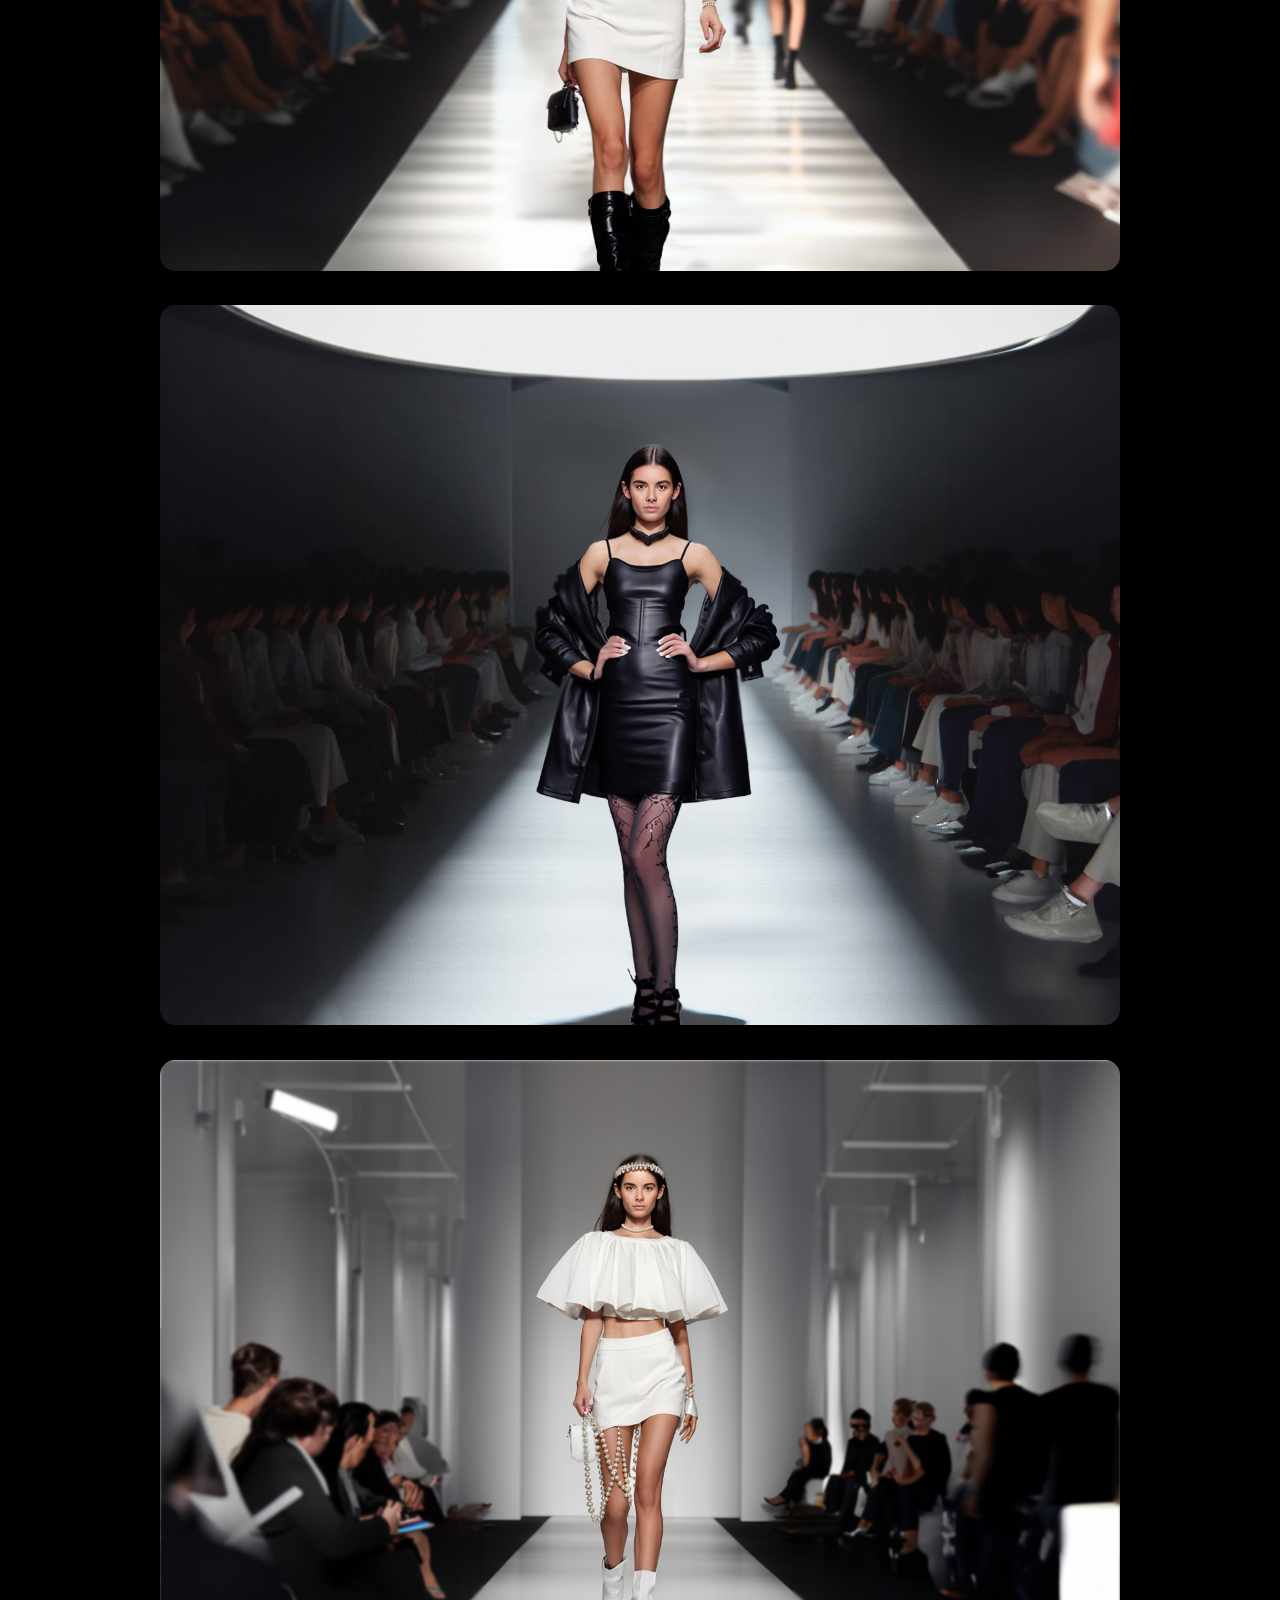
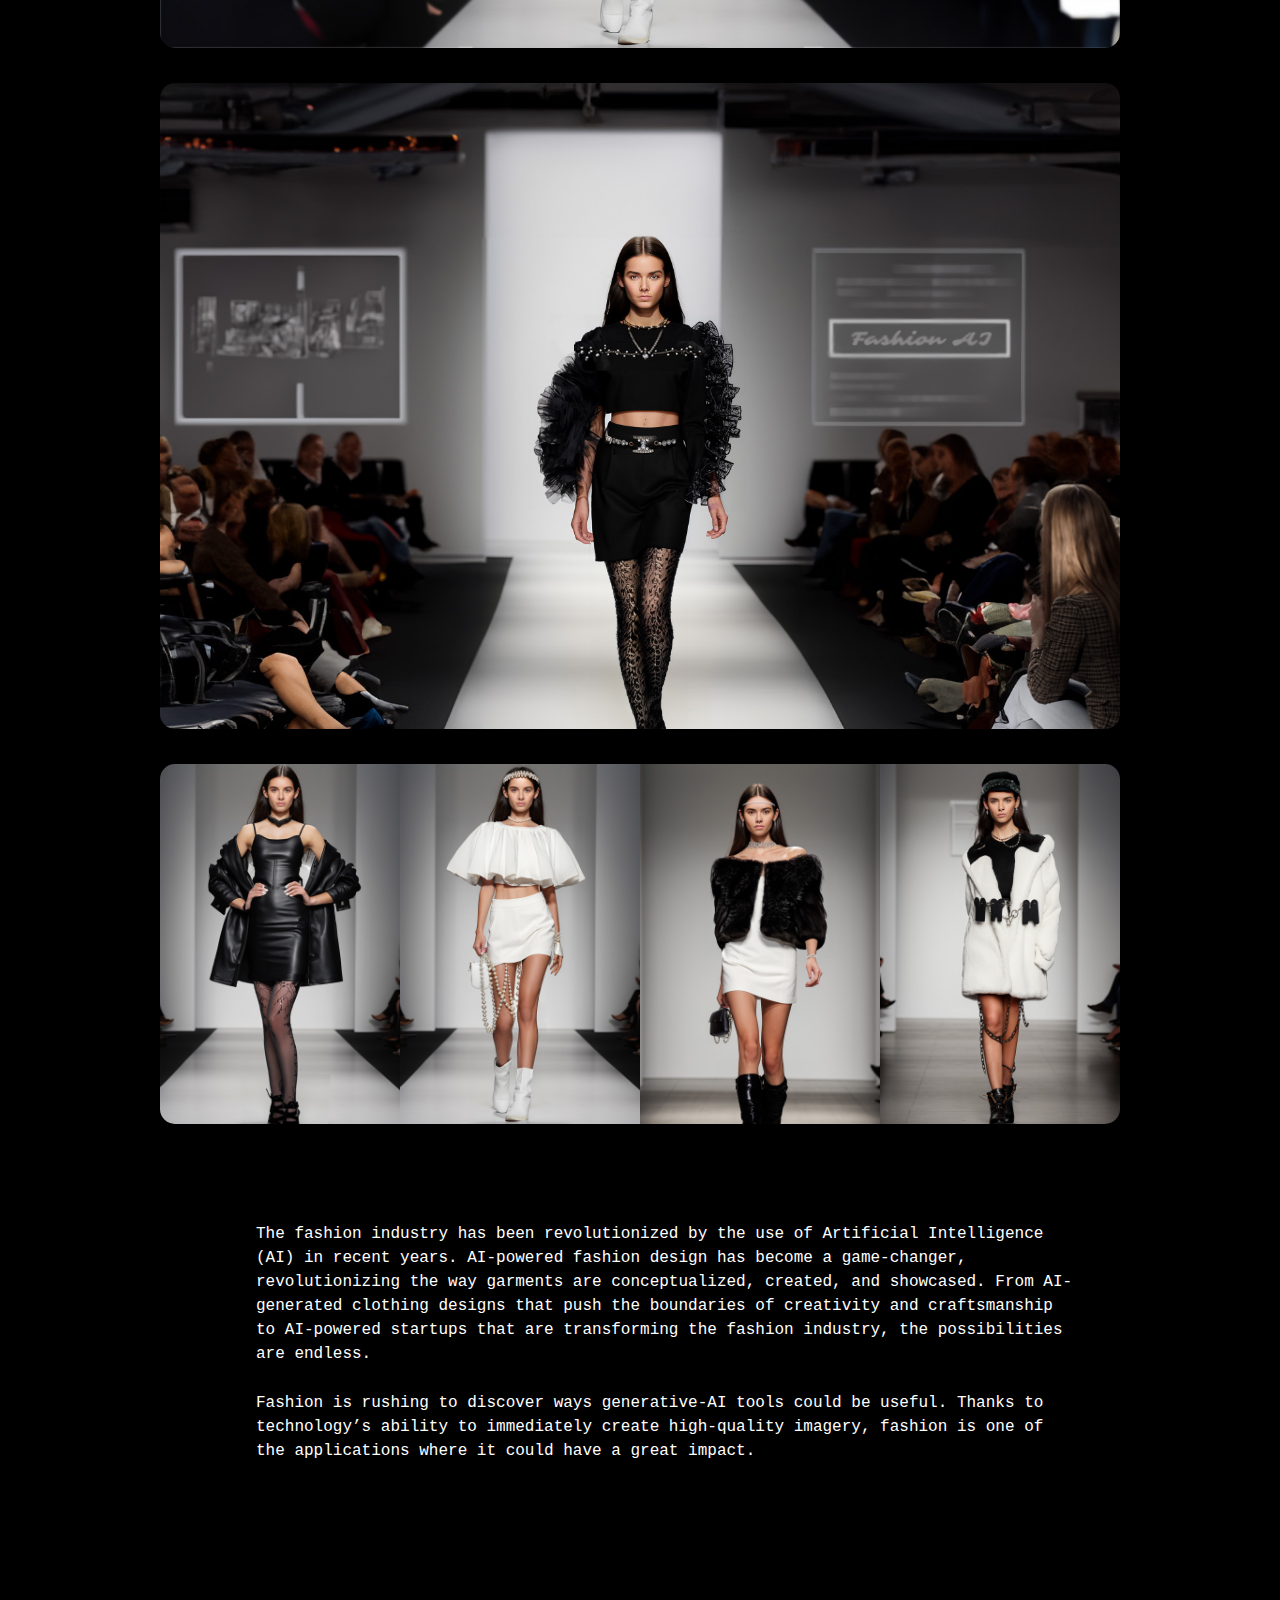
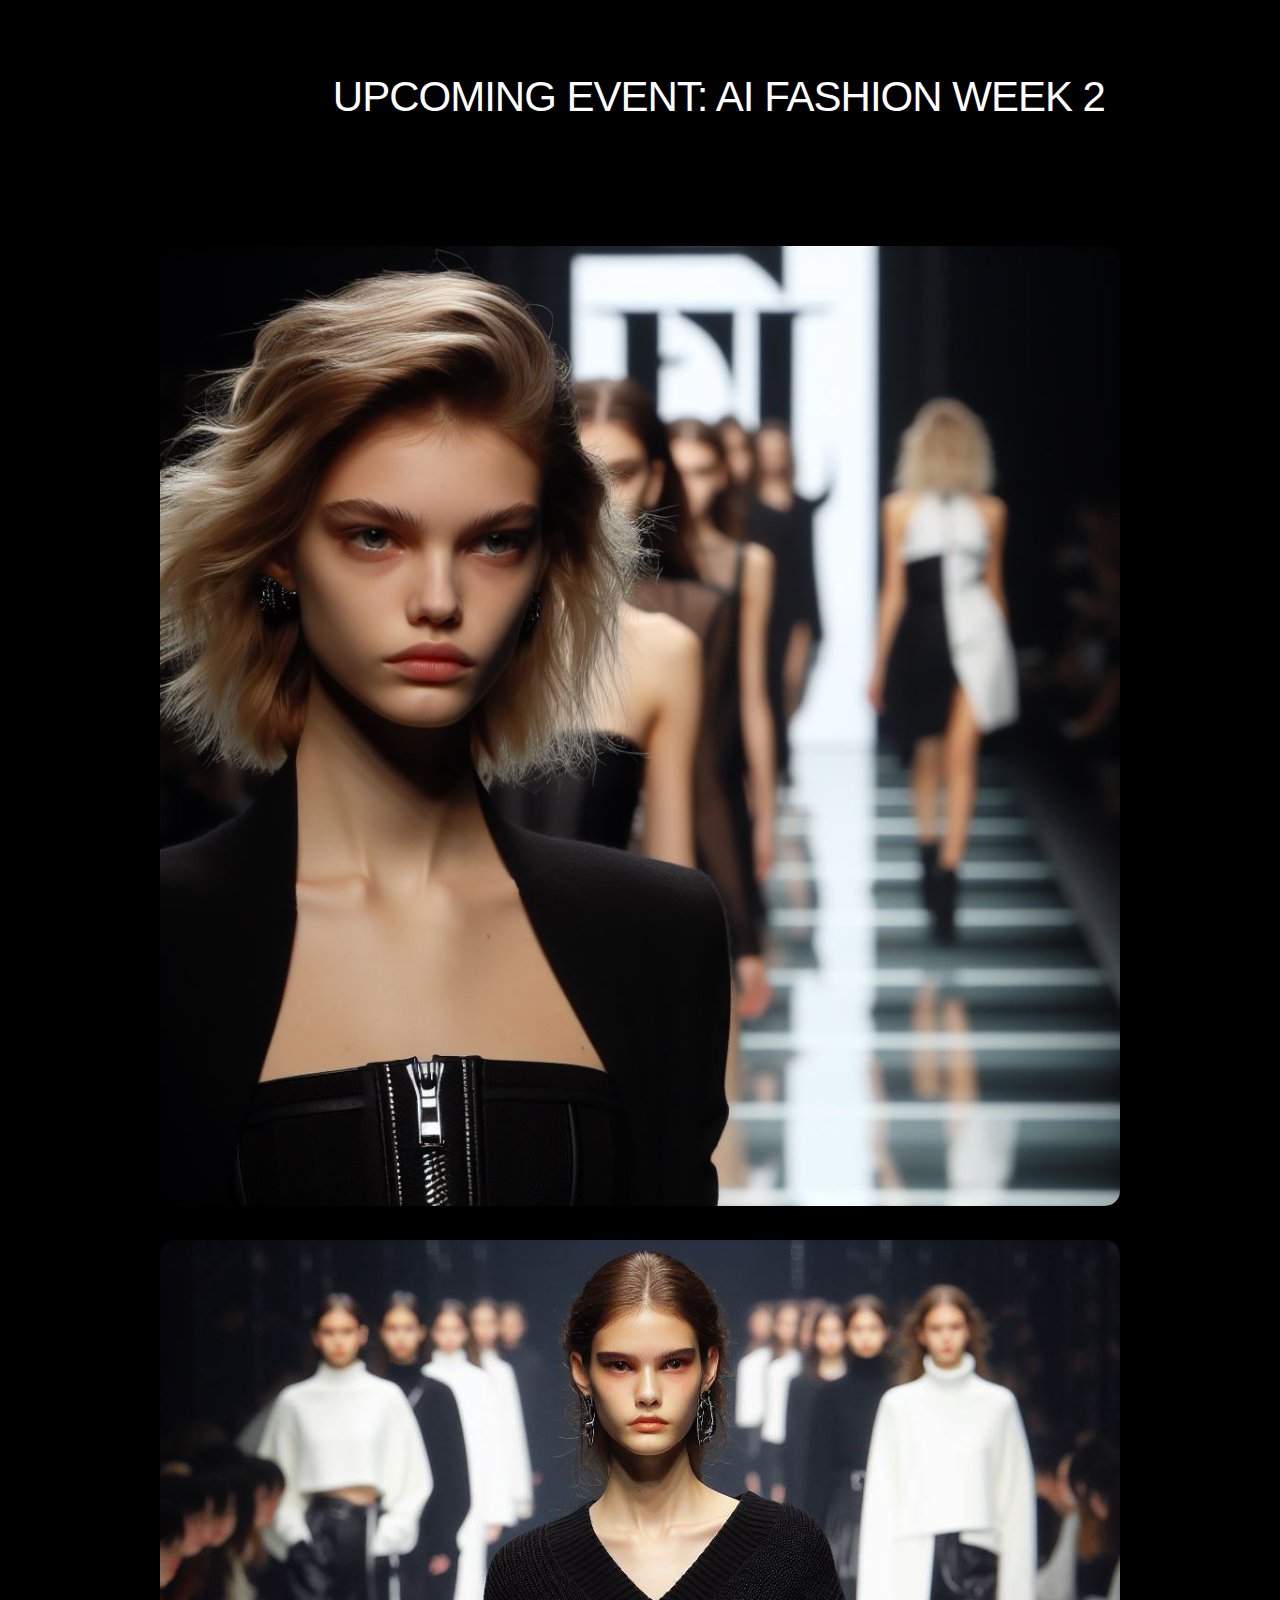
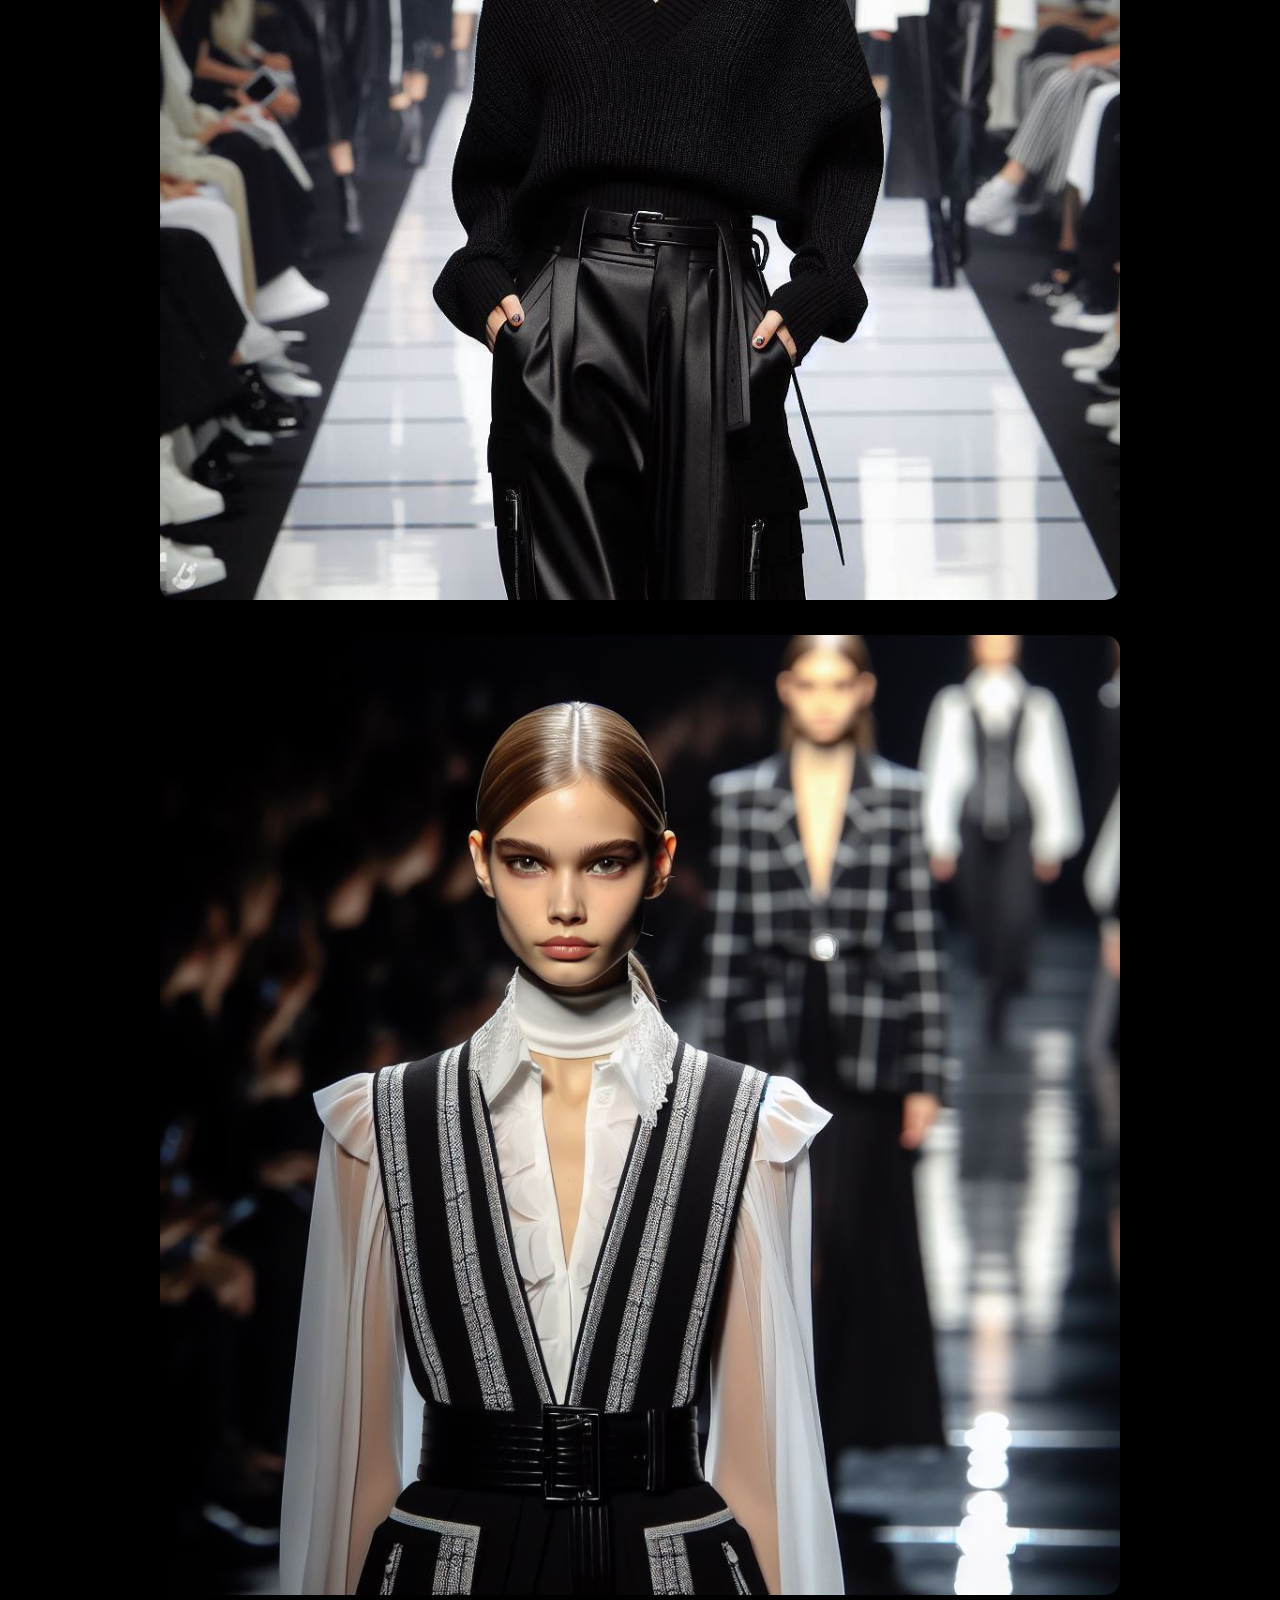
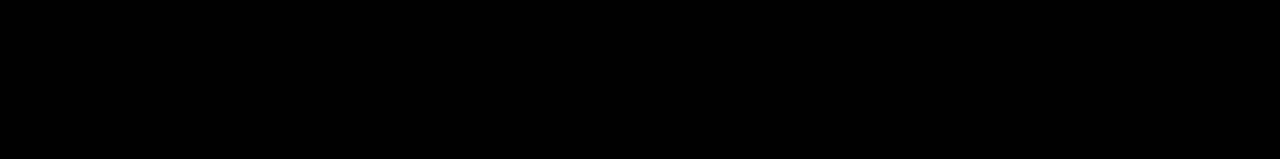
==== commit 41a456c6: "." ====
--- a/index.html
+++ b/index.html
@@ -119,12 +119,15 @@
                             <img src="assets/11.jpg" class="u-full-width" />
                         </a><br><br>
 
+                        <a href="assets/14.jpg" target="_blank">
+                            <img src="assets/14.jpg" class="u-full-width" />
+                        </a><br><br>
 
                         <a href="assets/12.jpg" target="_blank">
                             <img src="assets/12.jpg" class="u-full-width" />
                         </a><br><br>
 
-                        <a href="assets/12.jpg" target="_blank">
+                        <a href="assets/15.jpg" target="_blank">
                             <img src="assets/15.jpg" class="u-full-width" />
                         </a><br><br>
                     </div>
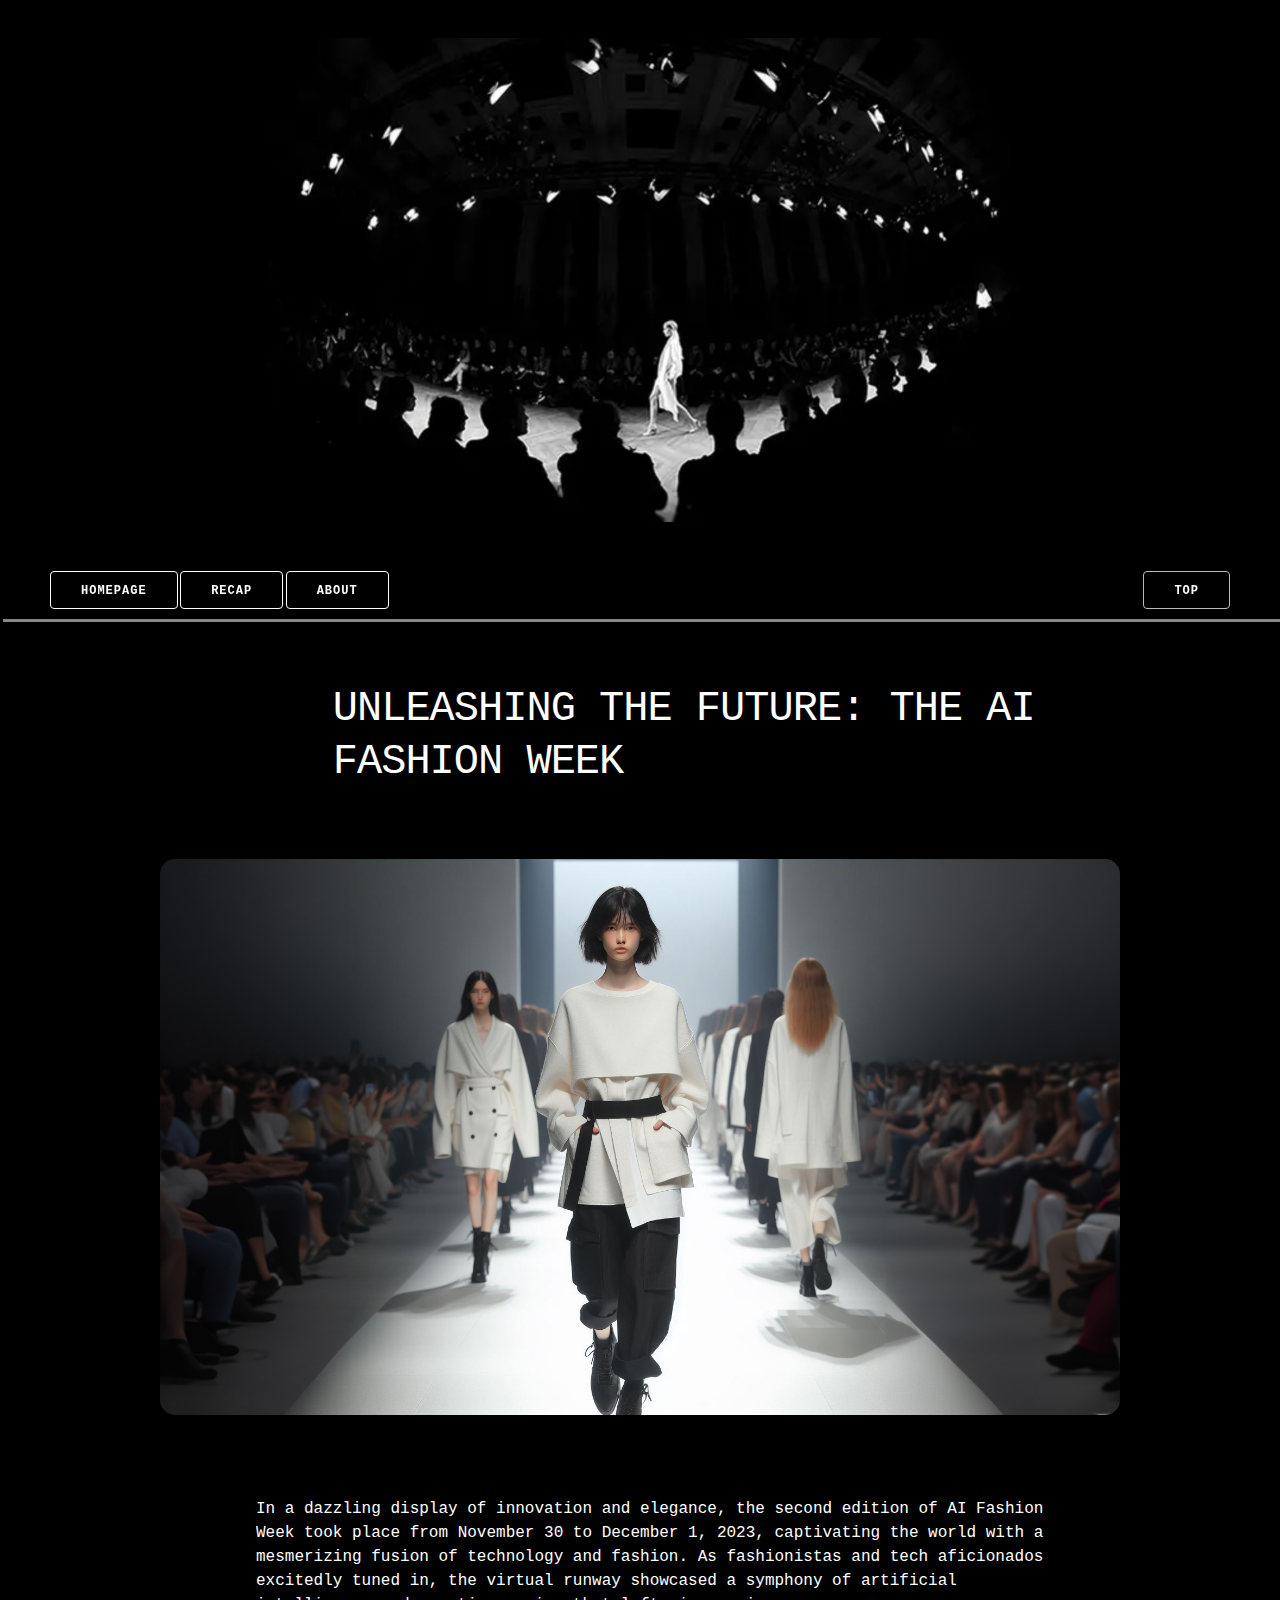
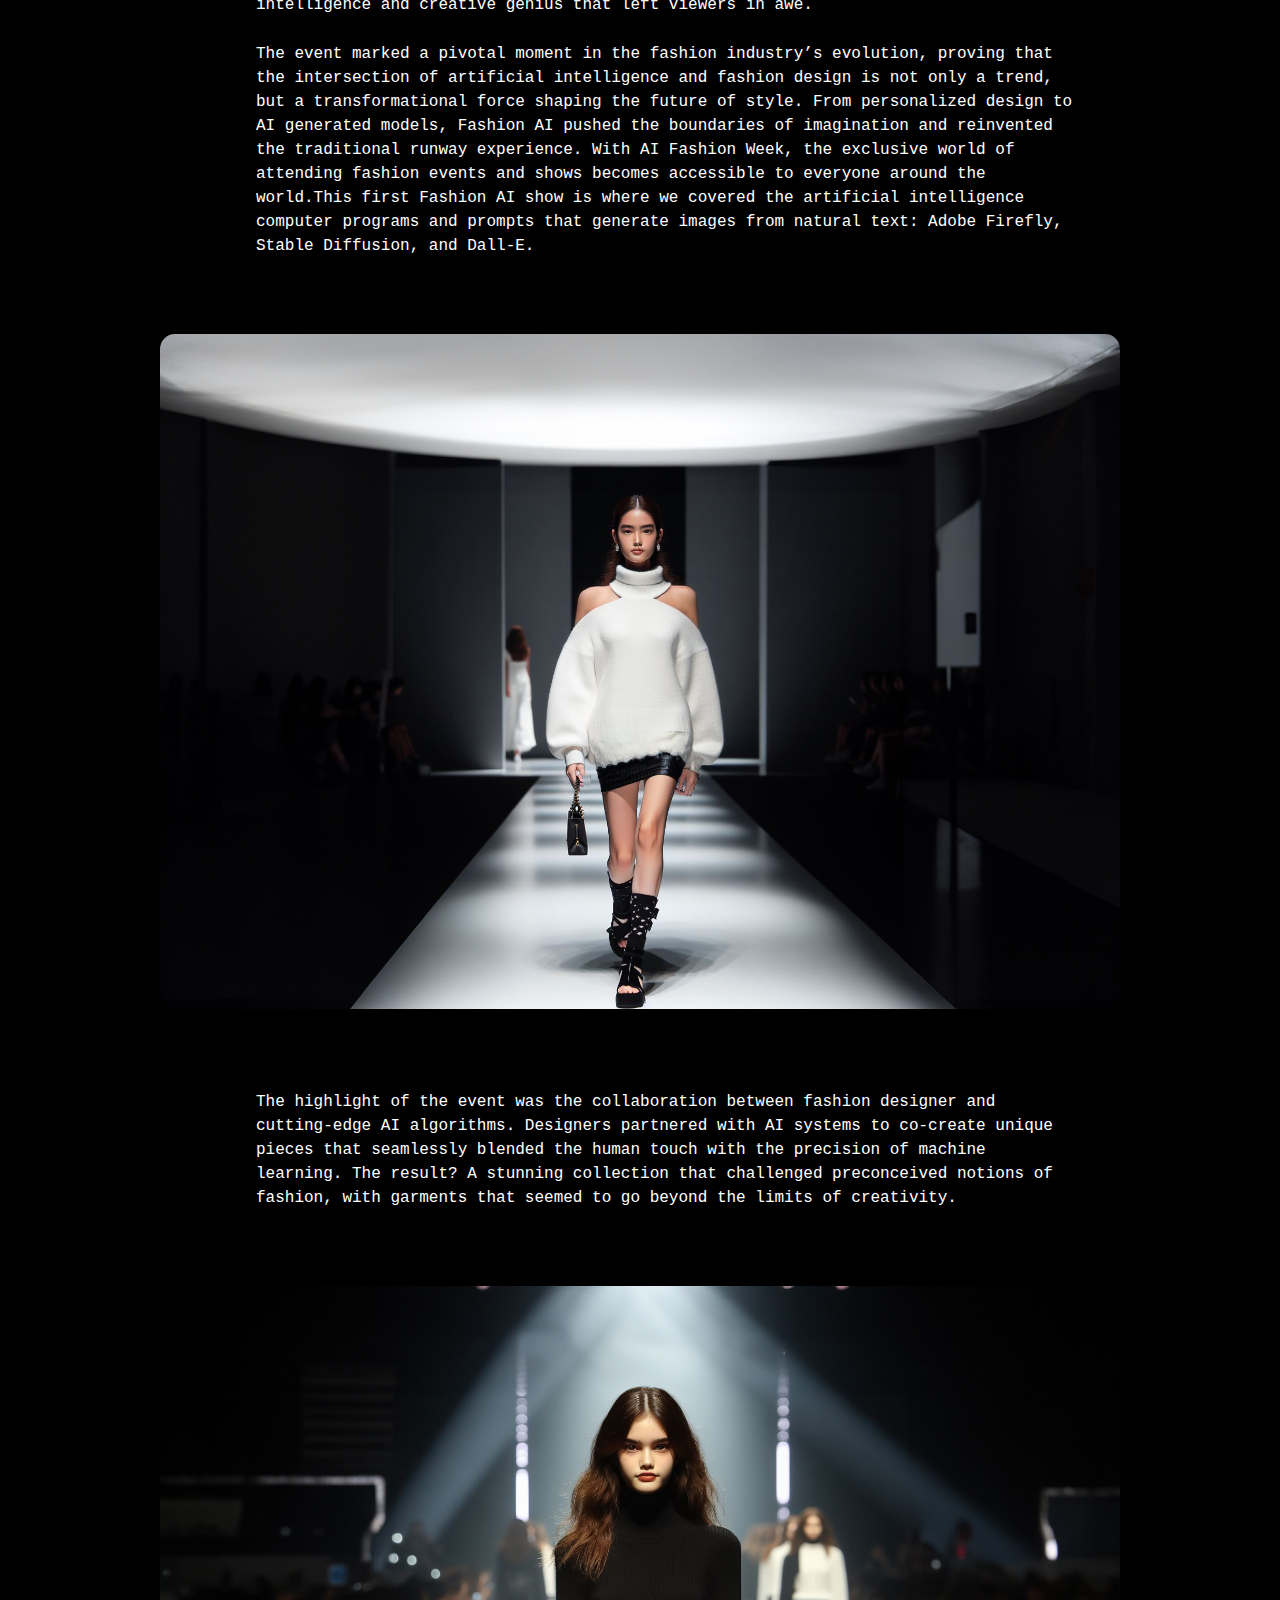
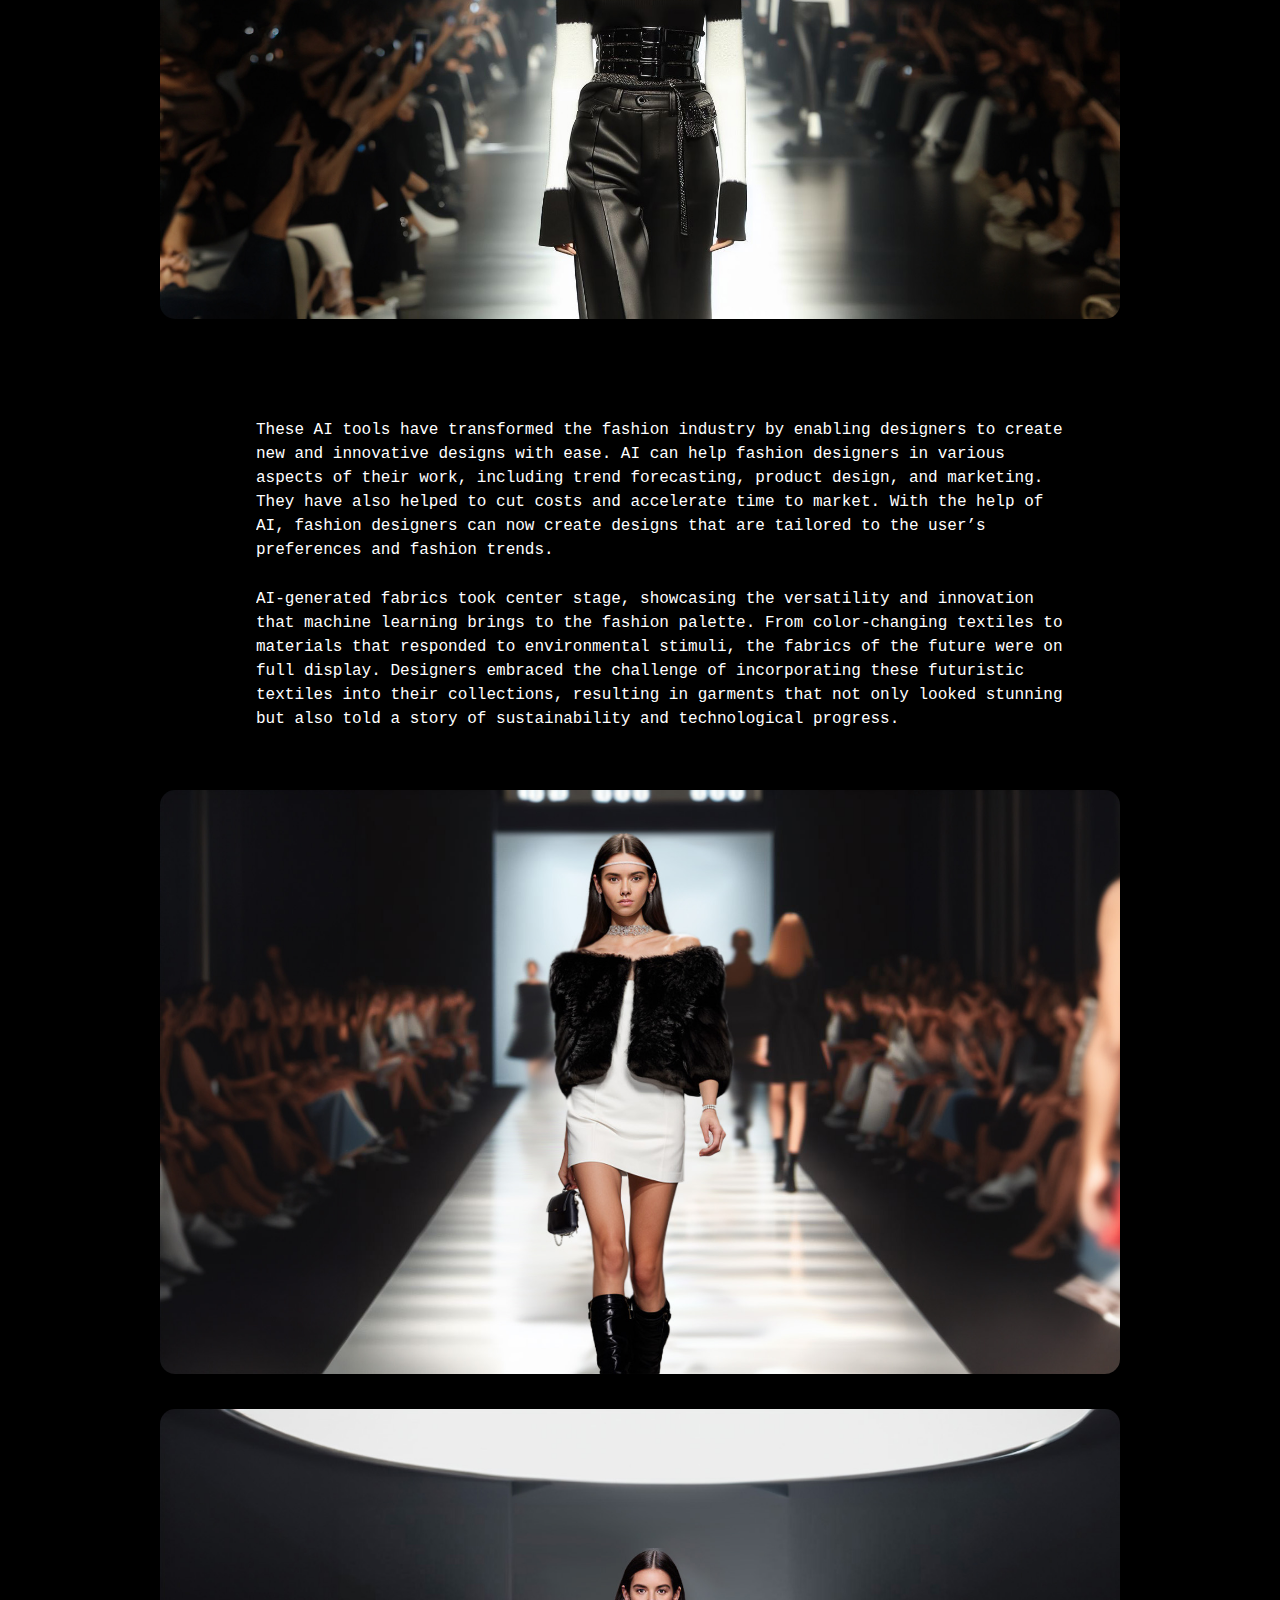
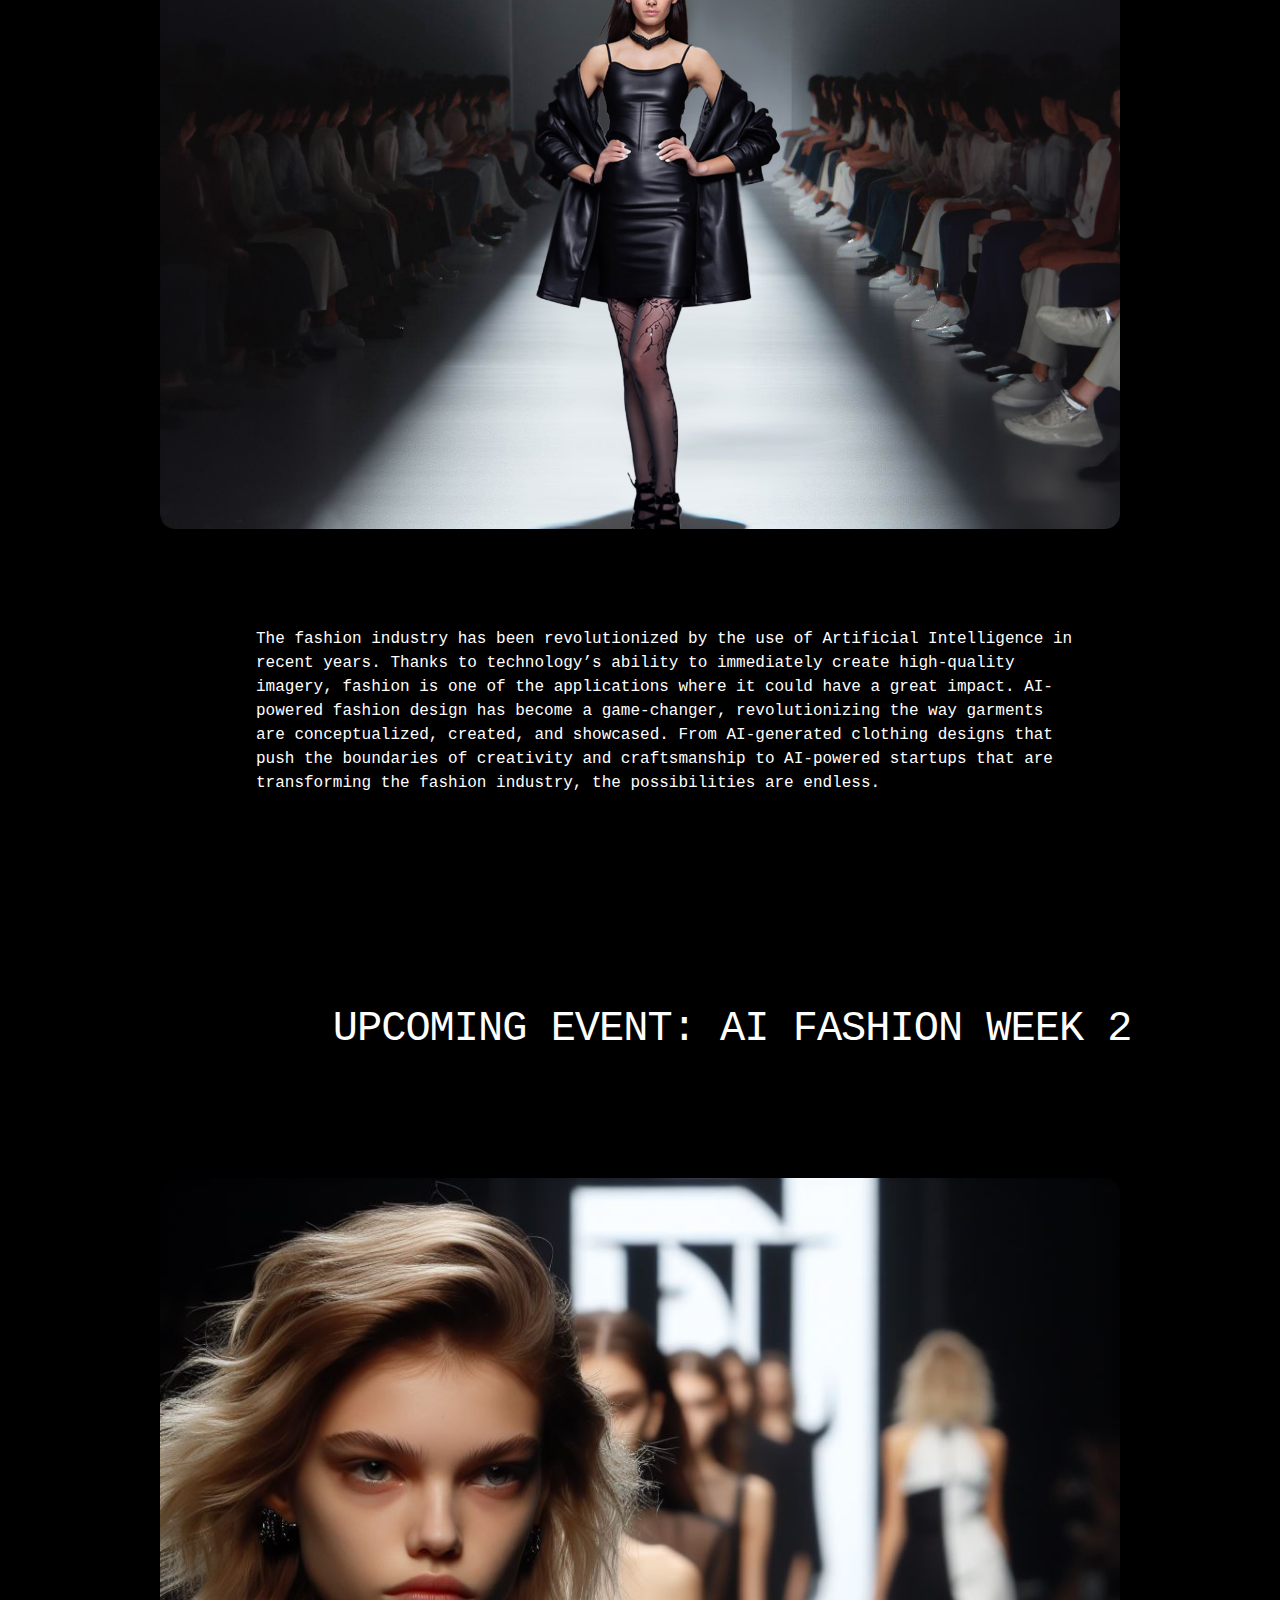
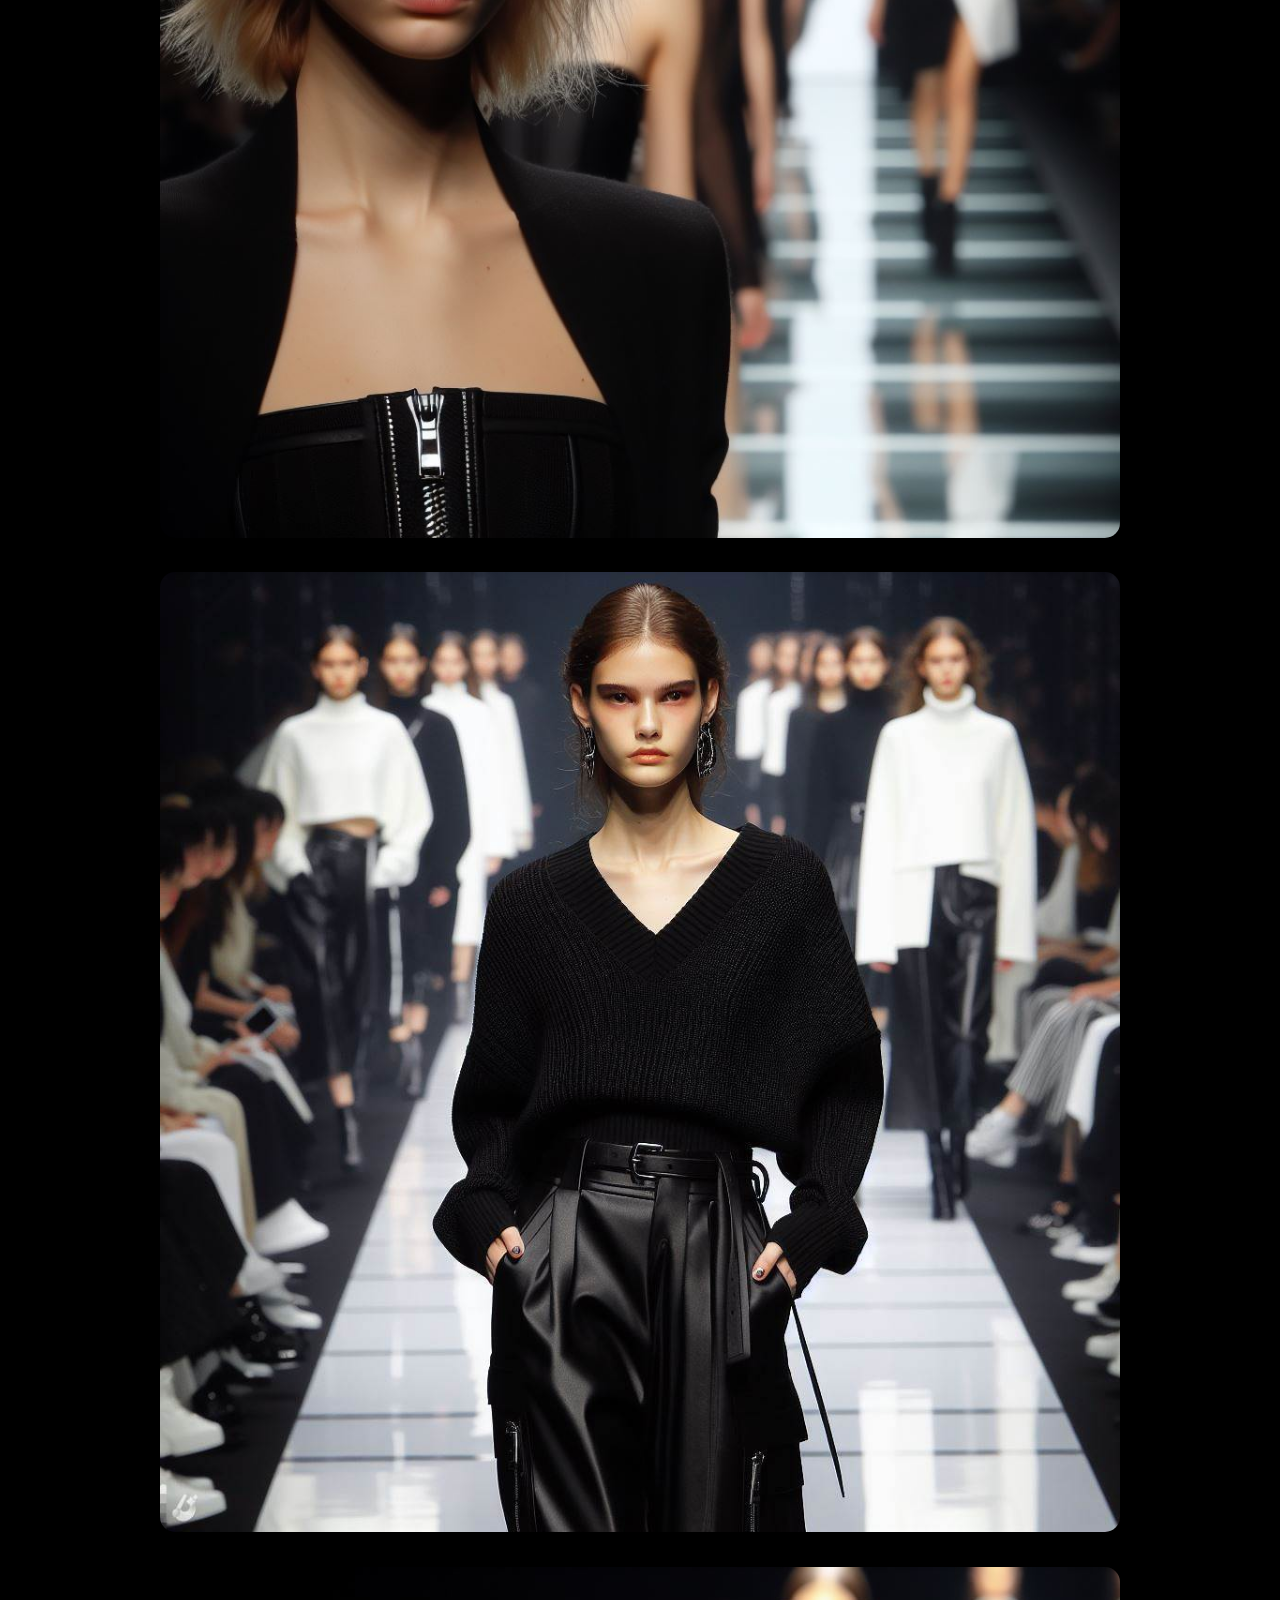
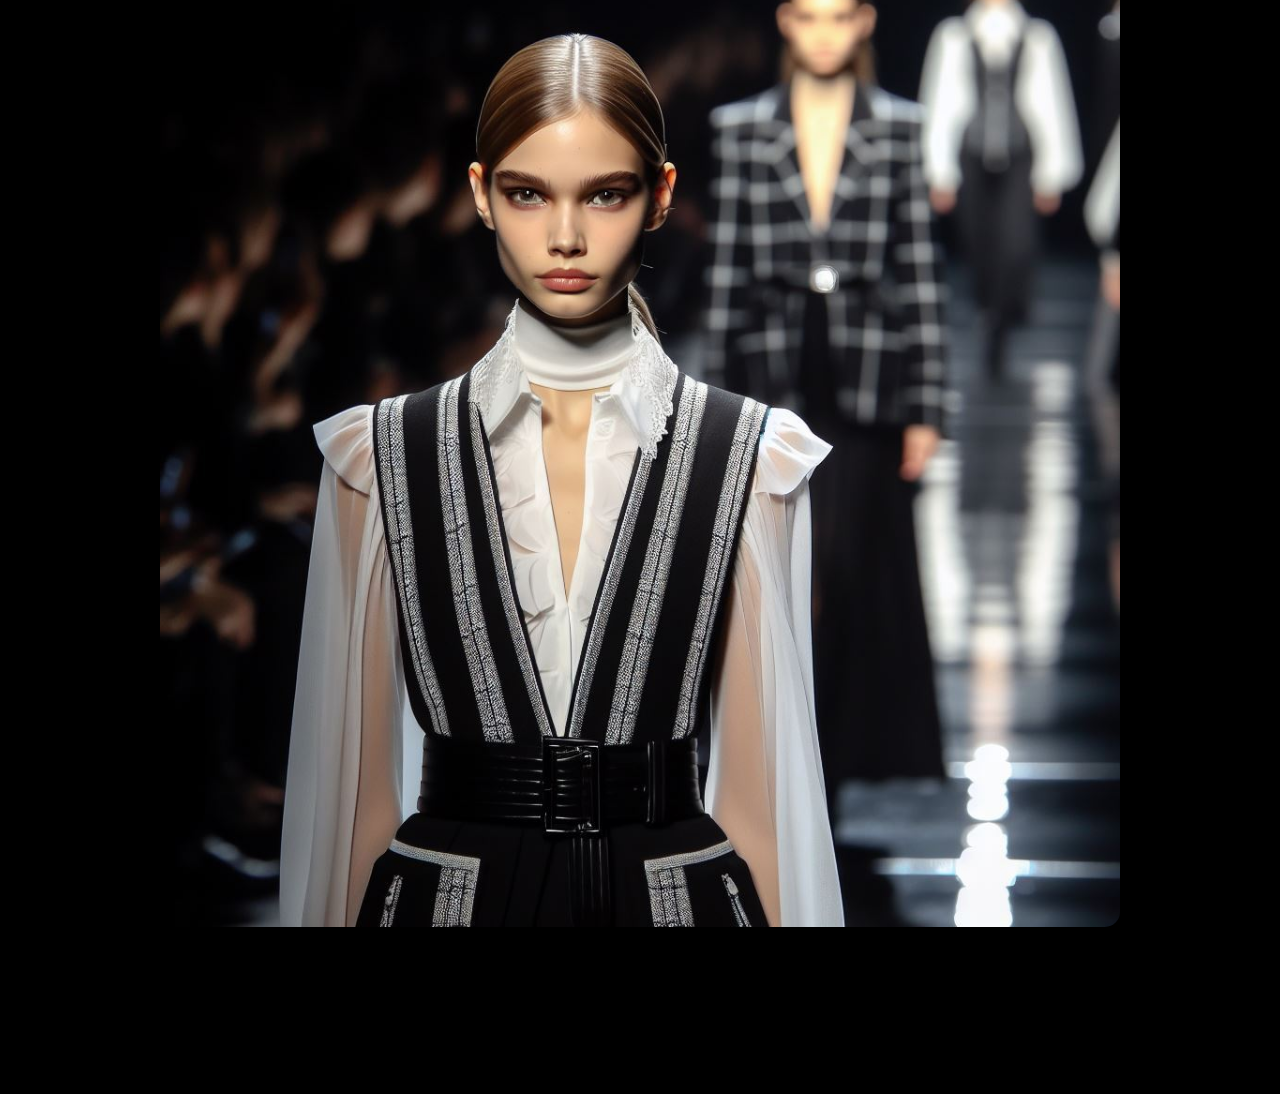
==== commit 2689cb65: "." ====
--- a/index.html
+++ b/index.html
@@ -45,7 +45,7 @@
 
             <!-- area for description -->
             <div class="child3">
-                <h2>UNLEASHING THE FUTURE: AI FASHION WEEK</h2>
+                <h2 style="font-family: 'Source Code Pro', monospace;">UNLEASHING THE FUTURE: THE AI FASHION WEEK</h2>
 
             </div>
         </div>
@@ -71,12 +71,12 @@
             <div class="child3">
 
                 <p style="text-align: left; font-size: 16px;   line-height: 150%;">
-                    In a dazzling display of innovation and elegance, the second edition of AI Fashion Week took place from November 30 to December 1, 2023, captivating the world with a mesmerizing fusion of technology and fashion. As fashionistas and tech aficionados excitedly tuned in, the virtual runway showcased a symphony of artificial intelligence and creative genius that left viewers in awe.
-                </p>
+                  In a dazzling display of innovation and elegance, the second edition of AI Fashion Week took place from November 30 to December 1, 2023, captivating the world with a mesmerizing fusion of technology and fashion. As fashionistas and tech aficionados excitedly tuned in, the virtual runway showcased a symphony of artificial intelligence and creative genius that left viewers in awe.
+                     </p>
 
                 <p style="text-align: left; font-size: 16px;   line-height: 150%;">
-                    The event marked a pivotal moment in the fashion industry’s evolution, proving that the intersection of artificial intelligence and fashion design is not only a trend, but a transformational force shaping the future of style. From virtual front rows to holographic models, Fashion AI pushed the boundaries of imagination and reinvented the traditional runway experience. With AI Fashion Week, the exclusive world of attending fashion events and shows becomes accessible to everyone around the world.This first Fashion AI show is where we covered the artificial intelligence computer programs and prompts that generate images from natural text: Adobe Firefly, Stable Diffusion, and Dall-E.
-                </p>
+                  The event marked a pivotal moment in the fashion industry’s evolution, proving that the intersection of artificial intelligence and fashion design is not only a trend, but a transformational force shaping the future of style. From personalized design to AI generated models, Fashion AI pushed the boundaries of imagination and reinvented the traditional runway experience. With AI Fashion Week, the exclusive world of attending fashion events and shows becomes accessible to everyone around the world.This first Fashion AI show is where we covered the artificial intelligence computer programs and prompts that generate images from natural text: Adobe Firefly, Stable Diffusion, and Dall-E.
+                    </p>
             </div>
 
     </div>
@@ -100,17 +100,56 @@
               <div class="child3">
 
                   <p style="text-align: left; font-size: 16px;   line-height: 150%;">
-                      One of the highlights of the event was the collaboration between renowned fashion designers and cutting-edge AI algorithms. Designers partnered with AI systems to co-create unique pieces that seamlessly blended the human touch with the precision of machine learning. The result? A stunning collection that challenged preconceived notions of fashion, with garments that seemed to go beyond the limits of creativity.
-                  </p>
+                    The highlight of the event was the collaboration between fashion designer and cutting-edge AI algorithms. Designers partnered with AI systems to co-create unique pieces that seamlessly blended the human touch with the precision of machine learning. The result? A stunning collection that challenged preconceived notions of fashion, with garments that seemed to go beyond the limits of creativity.
+                       </p>
+
+
 
 
               </div>
 
-            </div> <br>  <br>  <br>
+            </div>
+             <br>  <br>  <br>
 
             <div class="container">
                 <div class="row">
                     <div class="twelve columns">
+                        <a href="assets/22.jpg" target="_blank">
+                            <img src="assets/22.jpg" class="u-full-width" />
+                        </a><br><br>
+
+                        <!-- <a href="assets/11.jpg" target="_blank">
+                            <img src="assets/11.jpg" class="u-full-width" />
+                        </a> -->
+
+                      </div>
+                      </div>
+                    </div>
+
+                    <div class="container3">
+
+                        <!-- area for description -->
+                        <div class="child3">
+
+                            <p style="text-align: left; font-size: 16px;   line-height: 150%;">
+                              These AI tools have transformed the fashion industry by enabling designers to create new and innovative designs with ease. AI can help fashion designers in various aspects of their work, including trend forecasting, product design, and marketing. They have also helped to cut costs and accelerate time to market. With the help of AI, fashion designers can now create designs that are tailored to the user’s preferences and fashion trends.
+                            </p>
+
+                            <p style="text-align: left; font-size: 16px;   line-height: 150%;">
+                              AI-generated fabrics took center stage, showcasing the versatility and innovation that machine learning brings to the fashion palette. From color-changing textiles to materials that responded to environmental stimuli, the fabrics of the future were on full display. Designers embraced the challenge of incorporating these futuristic textiles into their collections, resulting in garments that not only looked stunning but also told a story of sustainability and technological progress.
+                              </p>
+
+<br><br>
+
+
+                        </div>
+
+                      </div>
+
+
+                      <div class="container">
+                          <div class="row">
+                              <div class="twelve columns">
                         <a href="assets/8.jpg" target="_blank">
                             <img src="assets/8.jpg" class="u-full-width" />
                         </a><br><br>
@@ -118,18 +157,6 @@
                         <a href="assets/11.jpg" target="_blank">
                             <img src="assets/11.jpg" class="u-full-width" />
                         </a><br><br>
-
-                        <a href="assets/14.jpg" target="_blank">
-                            <img src="assets/14.jpg" class="u-full-width" />
-                        </a><br><br>
-
-                        <a href="assets/12.jpg" target="_blank">
-                            <img src="assets/12.jpg" class="u-full-width" />
-                        </a><br><br>
-
-                        <a href="assets/15.jpg" target="_blank">
-                            <img src="assets/15.jpg" class="u-full-width" />
-                        </a><br><br>
                     </div>
                 </div>
 
@@ -144,10 +171,9 @@
                 <div class="child3">
 
                     <p style="text-align: left; font-size: 16px;   line-height: 150%;">
-                      The fashion industry has been revolutionized by the use of Artificial Intelligence (AI) in recent years. AI-powered fashion design has become a game-changer, revolutionizing the way garments are conceptualized, created, and showcased. From AI-generated clothing designs that push the boundaries of creativity and craftsmanship to AI-powered startups that are transforming the fashion industry, the possibilities are endless. </p>
-                      <p style="text-align: left; font-size: 16px;   line-height: 150%;">
-                      Fashion is rushing to discover ways generative-AI tools could be useful. Thanks to technology’s ability to immediately create high-quality imagery, fashion is one of the applications where it could have a great impact.
-                    </p>
+                      The fashion industry has been revolutionized by the use of Artificial Intelligence  in recent years. Thanks to technology’s ability to immediately create high-quality imagery, fashion is one of the applications where it could have a great impact. AI-powered fashion design has become a game-changer, revolutionizing the way garments are conceptualized, created, and showcased. From AI-generated clothing designs that push the boundaries of creativity and craftsmanship to AI-powered startups that are transforming the fashion industry, the possibilities are endless.
+
+                         </p>
 
 
                 </div>
@@ -159,7 +185,7 @@
 
                 <!-- area for description -->
                 <div class="child3">
-                    <h2>UPCOMING EVENT: AI FASHION WEEK 2</h2>
+                    <h2 style="font-family: 'Source Code Pro', monospace;">UPCOMING EVENT: AI FASHION WEEK 2</h2>
                     <br><br>
                 </div>
             </div>
@@ -167,16 +193,16 @@
             <div class="container">
                 <div class="row">
                     <div class="twelve columns">
-                        <a href="assets/8.jpg" target="_blank">
+                        <a href="assets/18.jpg" target="_blank">
                             <img src="assets/18.jpg" class="u-full-width" />
                         </a><br><br>
 
-                        <a href="assets/11.jpg" target="_blank">
+                        <a href="assets/19.jpg" target="_blank">
                             <img src="assets/19.jpg" class="u-full-width" />
                         </a><br><br>
 
 
-                        <a href="assets/12.jpg" target="_blank">
+                        <a href="assets/20.jpg" target="_blank">
                             <img src="assets/20.jpg" class="u-full-width" />
                         </a>
                     </div>
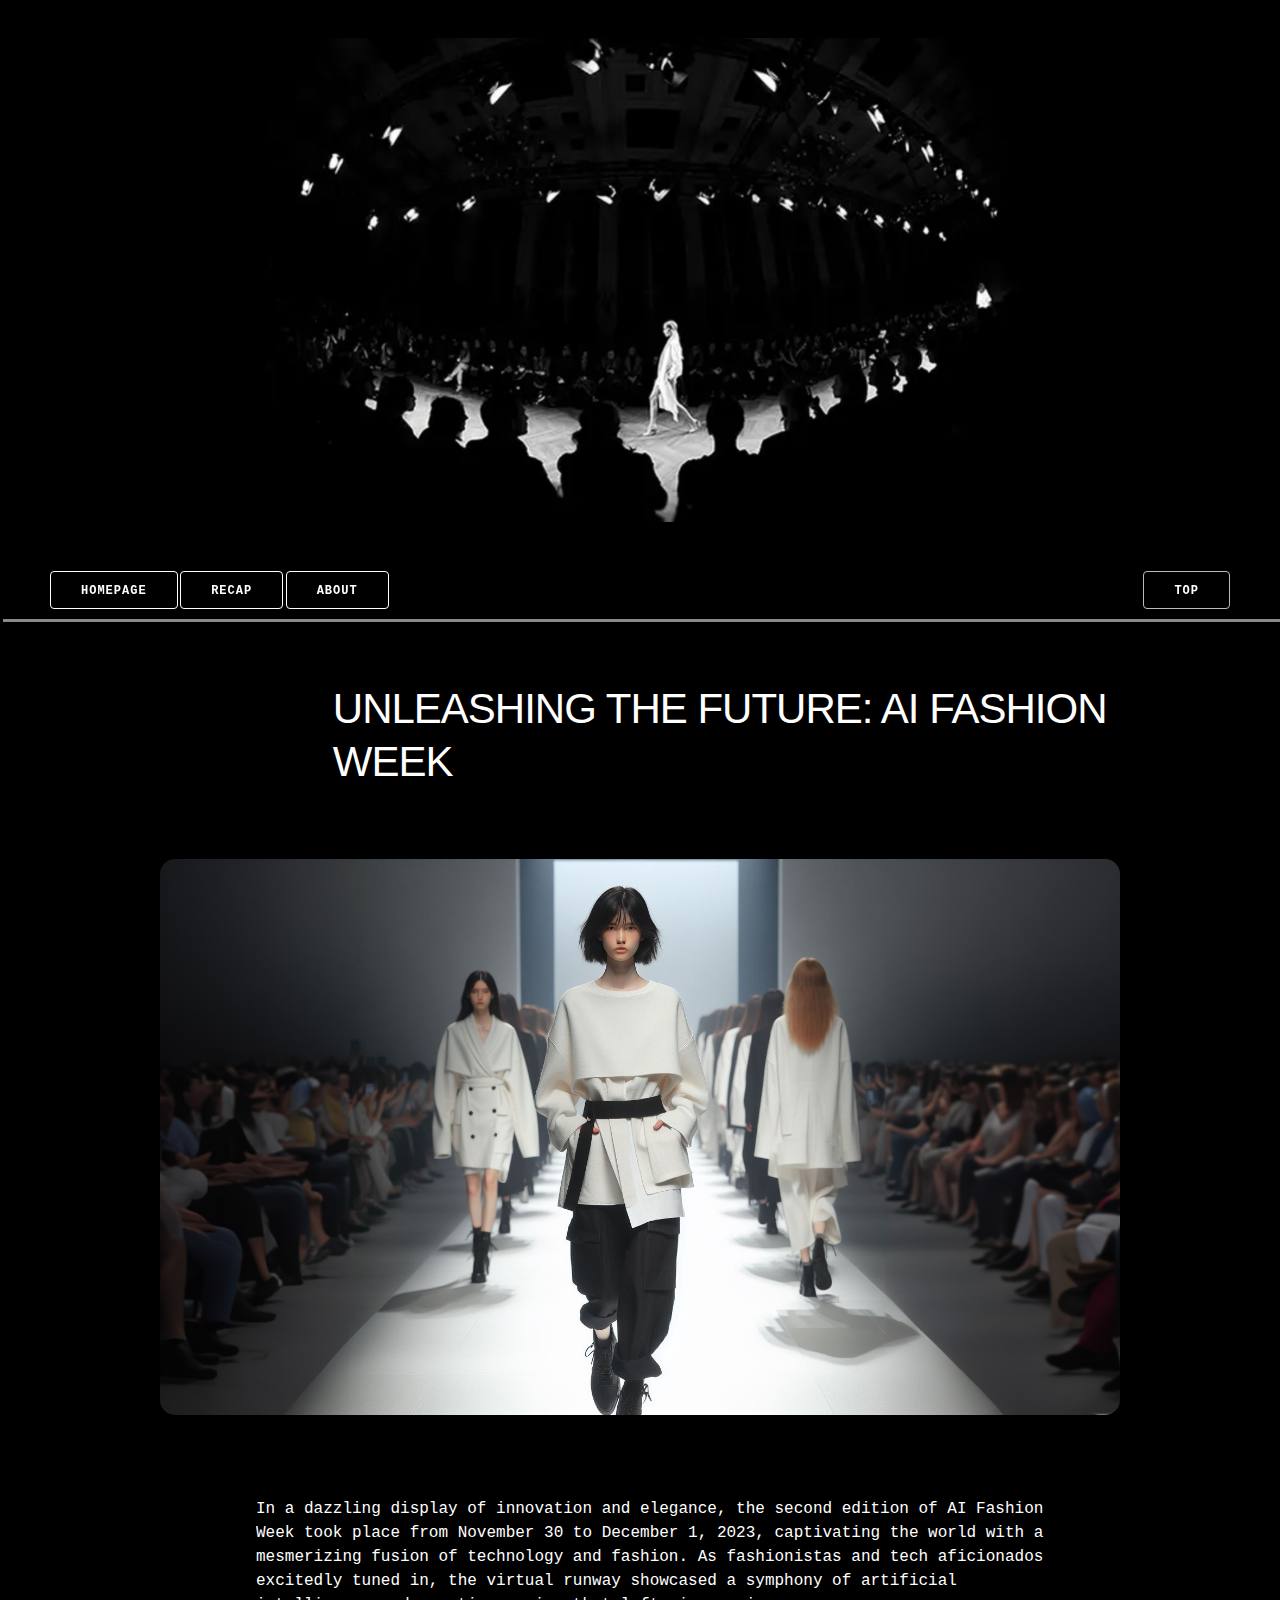
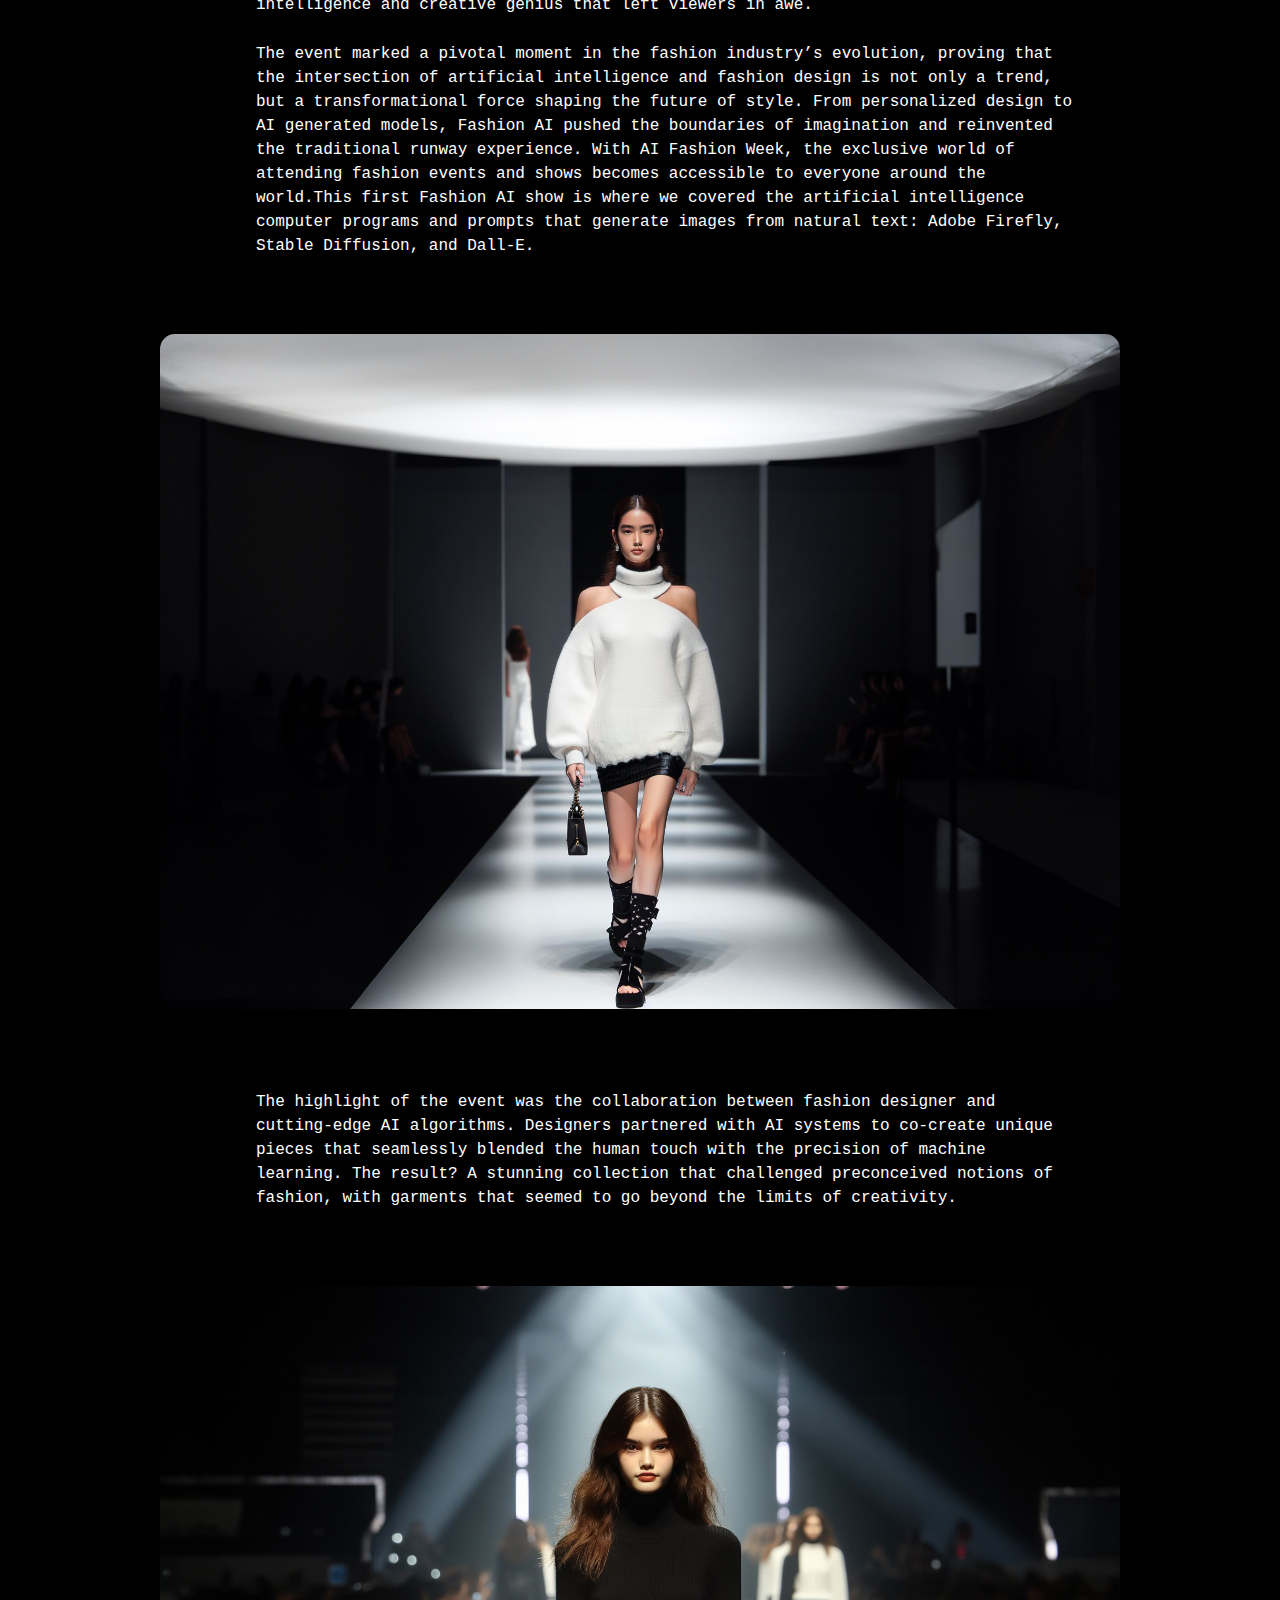
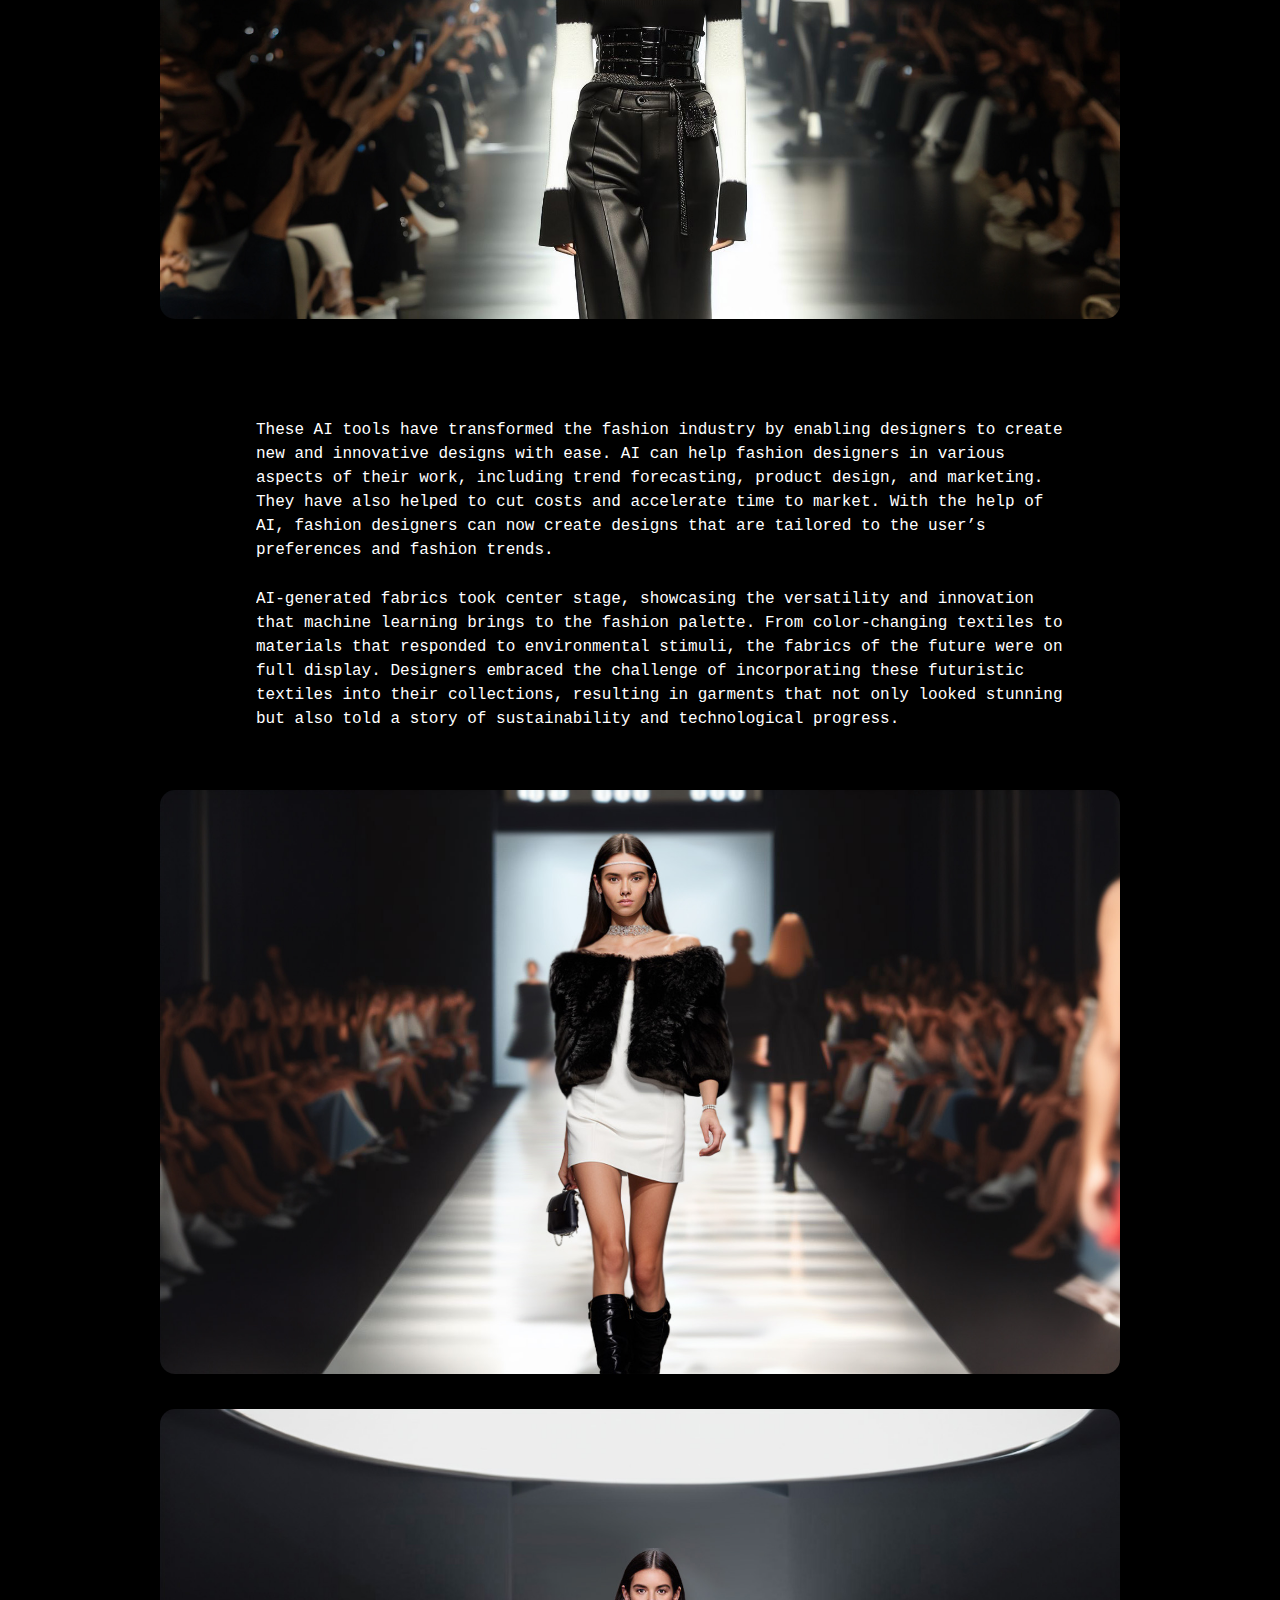
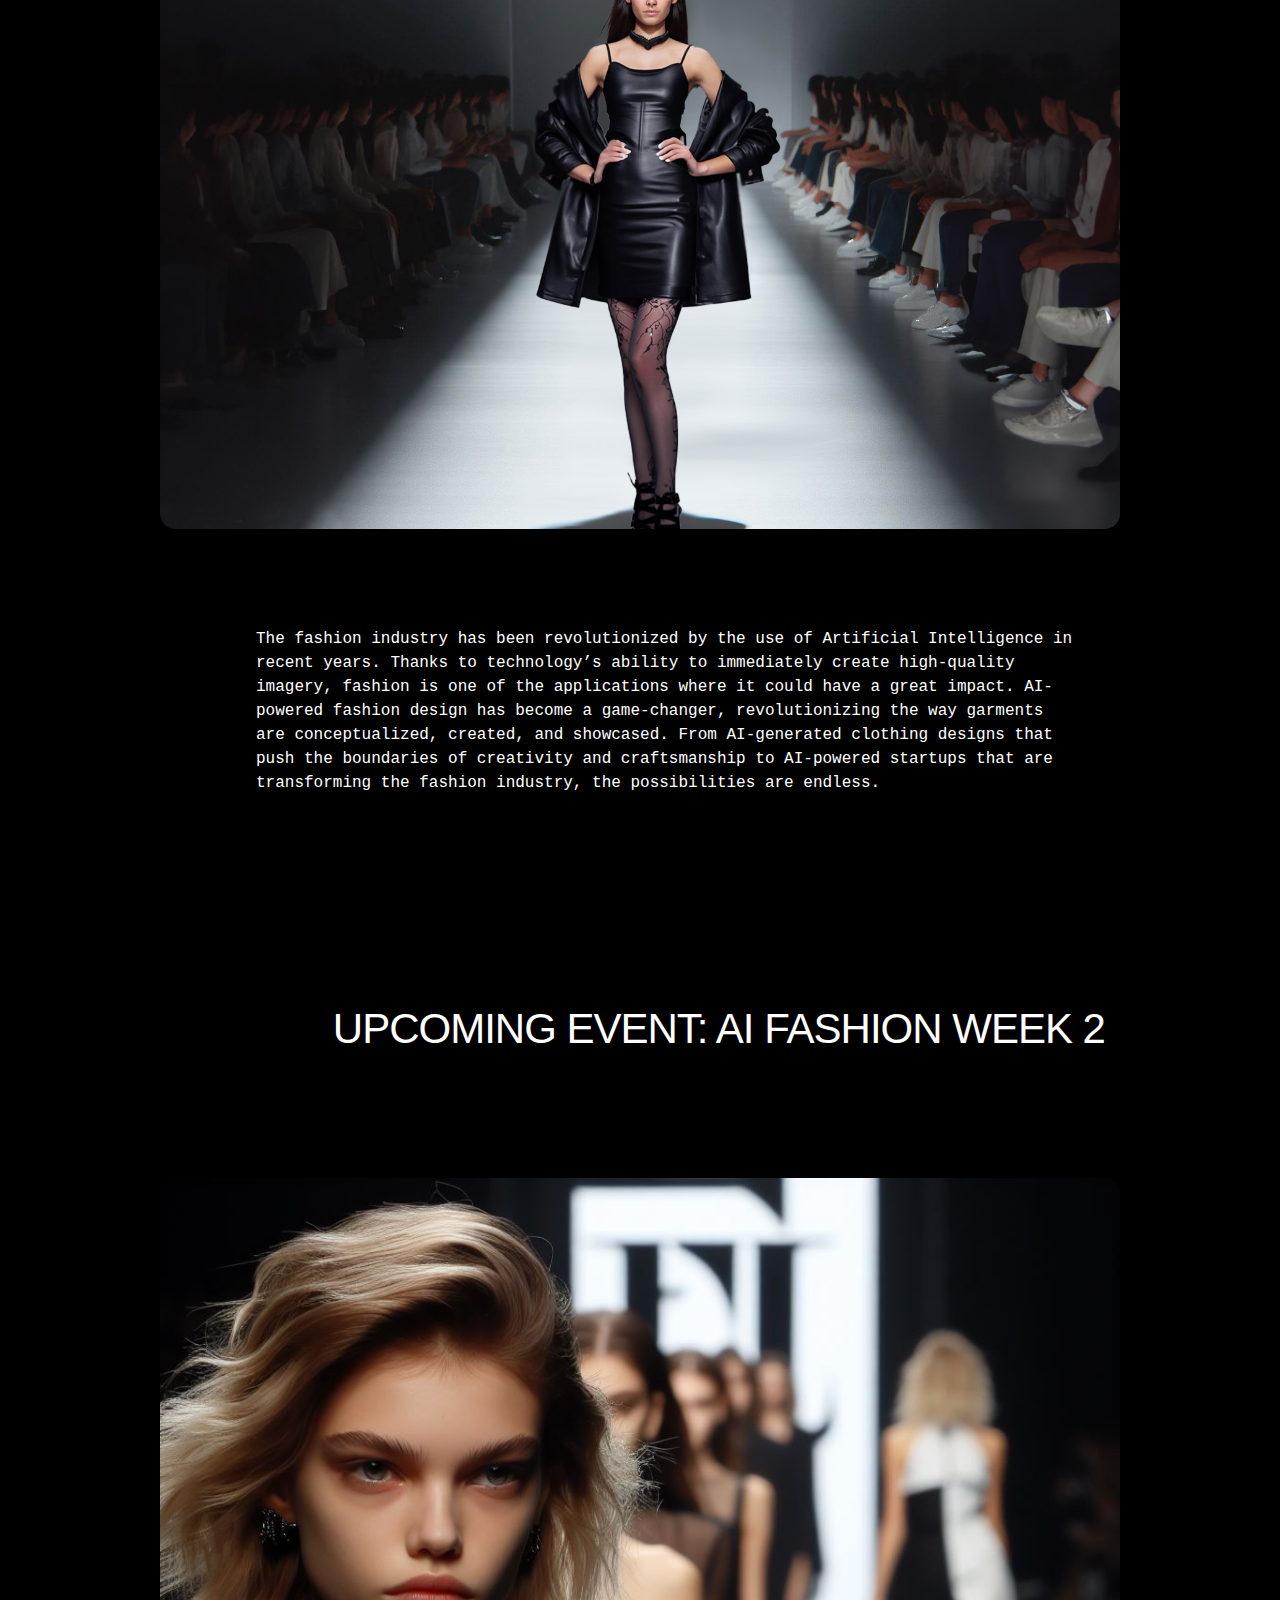
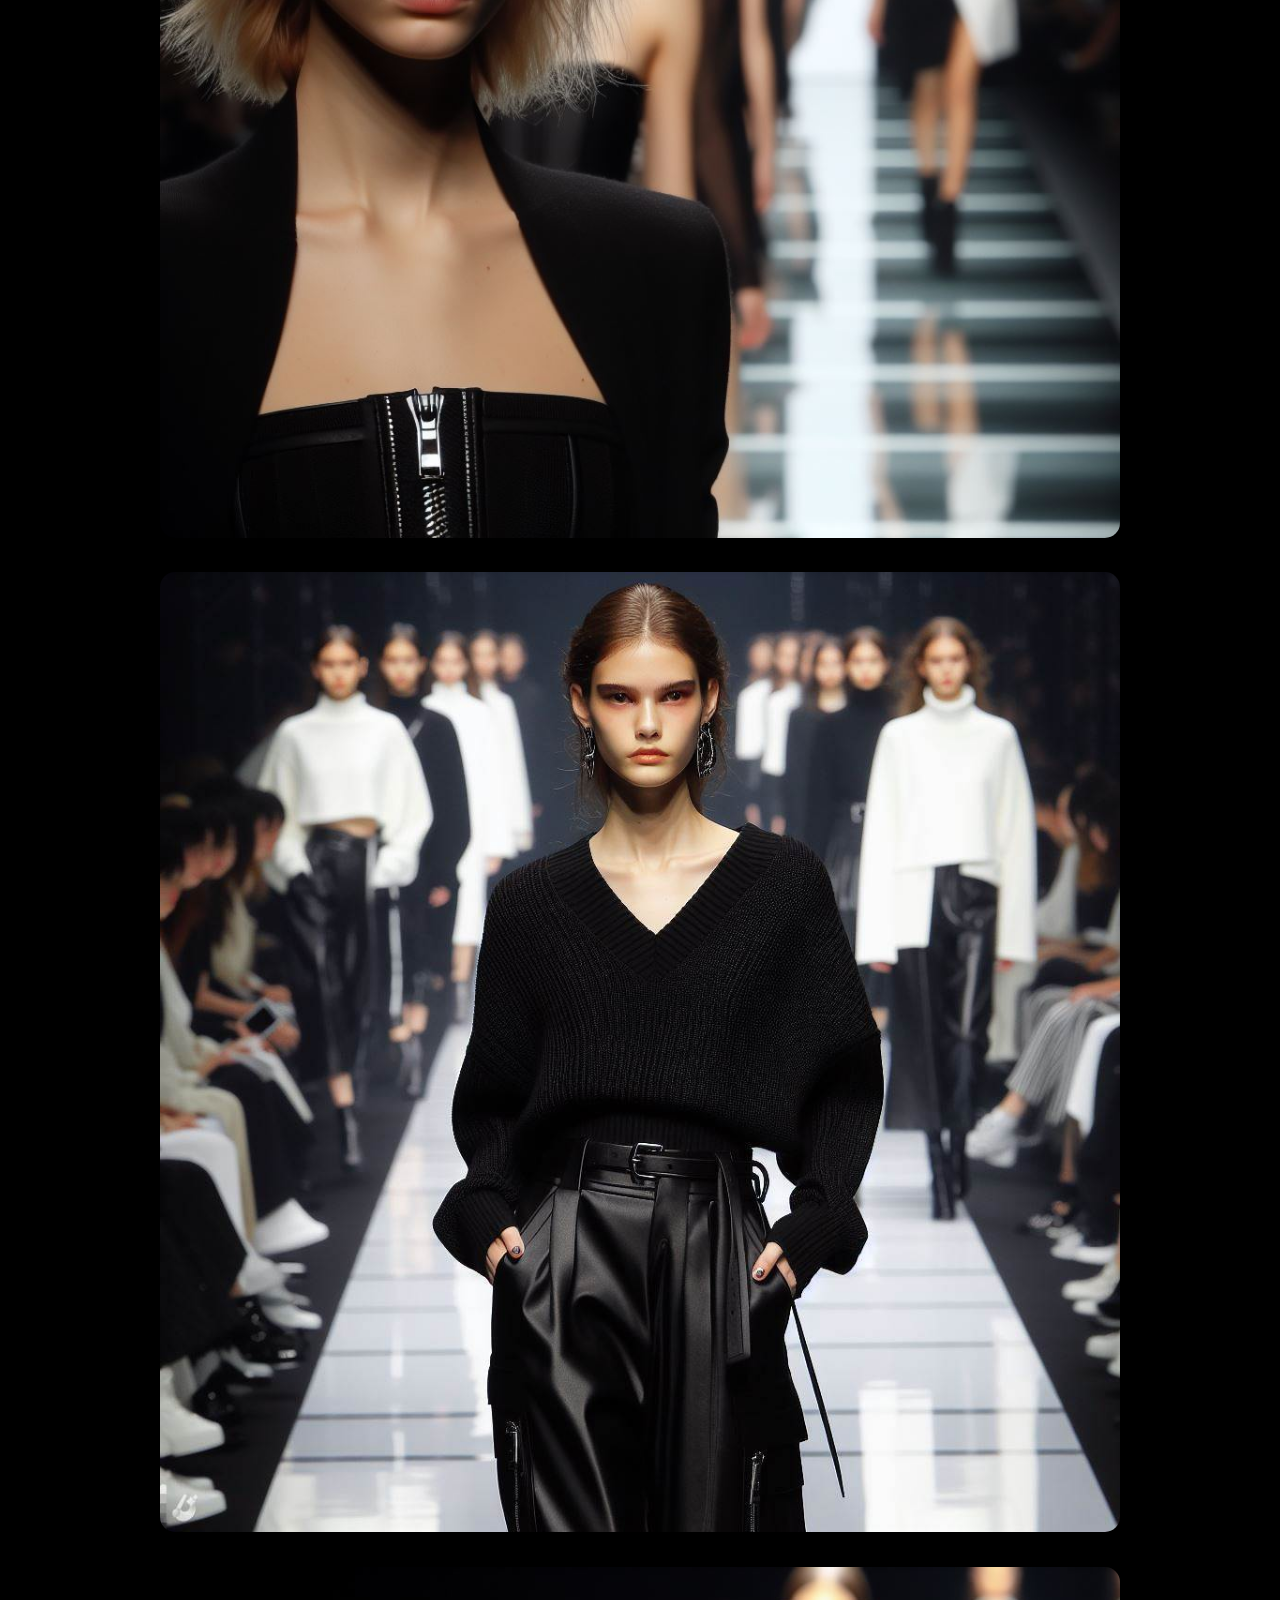
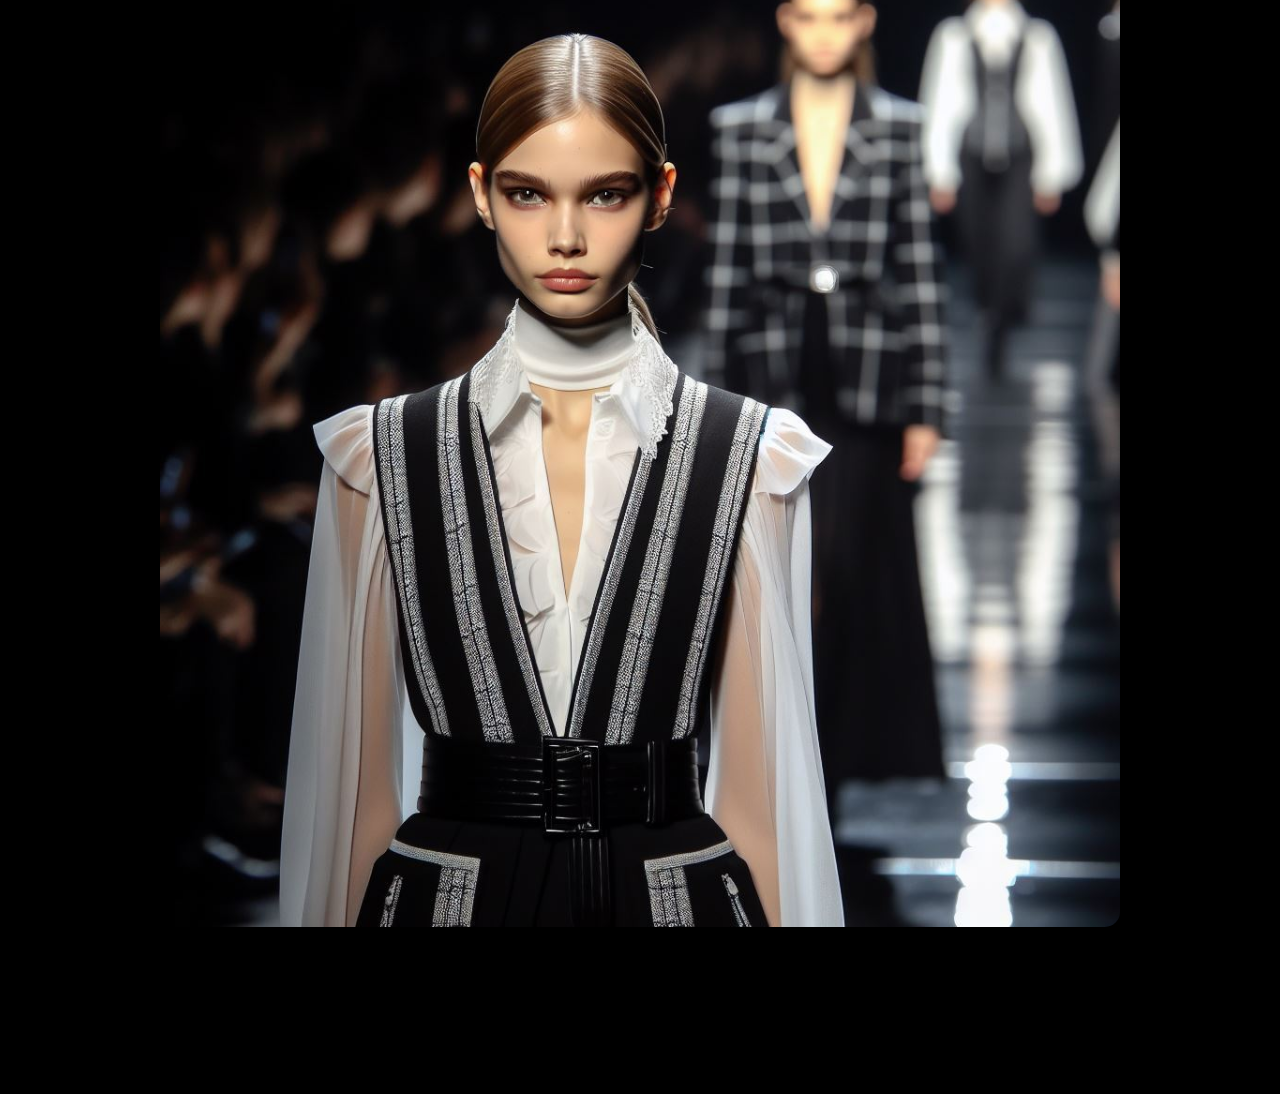
==== commit 0b35d927: "Merge branch 'main' of https://github.com/lucifeung/art175_final" ====
--- a/index.html
+++ b/index.html
@@ -45,7 +45,7 @@
 
             <!-- area for description -->
             <div class="child3">
-                <h2 style="font-family: 'Source Code Pro', monospace;">UNLEASHING THE FUTURE: THE AI FASHION WEEK</h2>
+                <h2>UNLEASHING THE FUTURE: AI FASHION WEEK</h2>
 
             </div>
         </div>
@@ -185,7 +185,7 @@
 
                 <!-- area for description -->
                 <div class="child3">
-                    <h2 style="font-family: 'Source Code Pro', monospace;">UPCOMING EVENT: AI FASHION WEEK 2</h2>
+                    <h2>UPCOMING EVENT: AI FASHION WEEK 2</h2>
                     <br><br>
                 </div>
             </div>
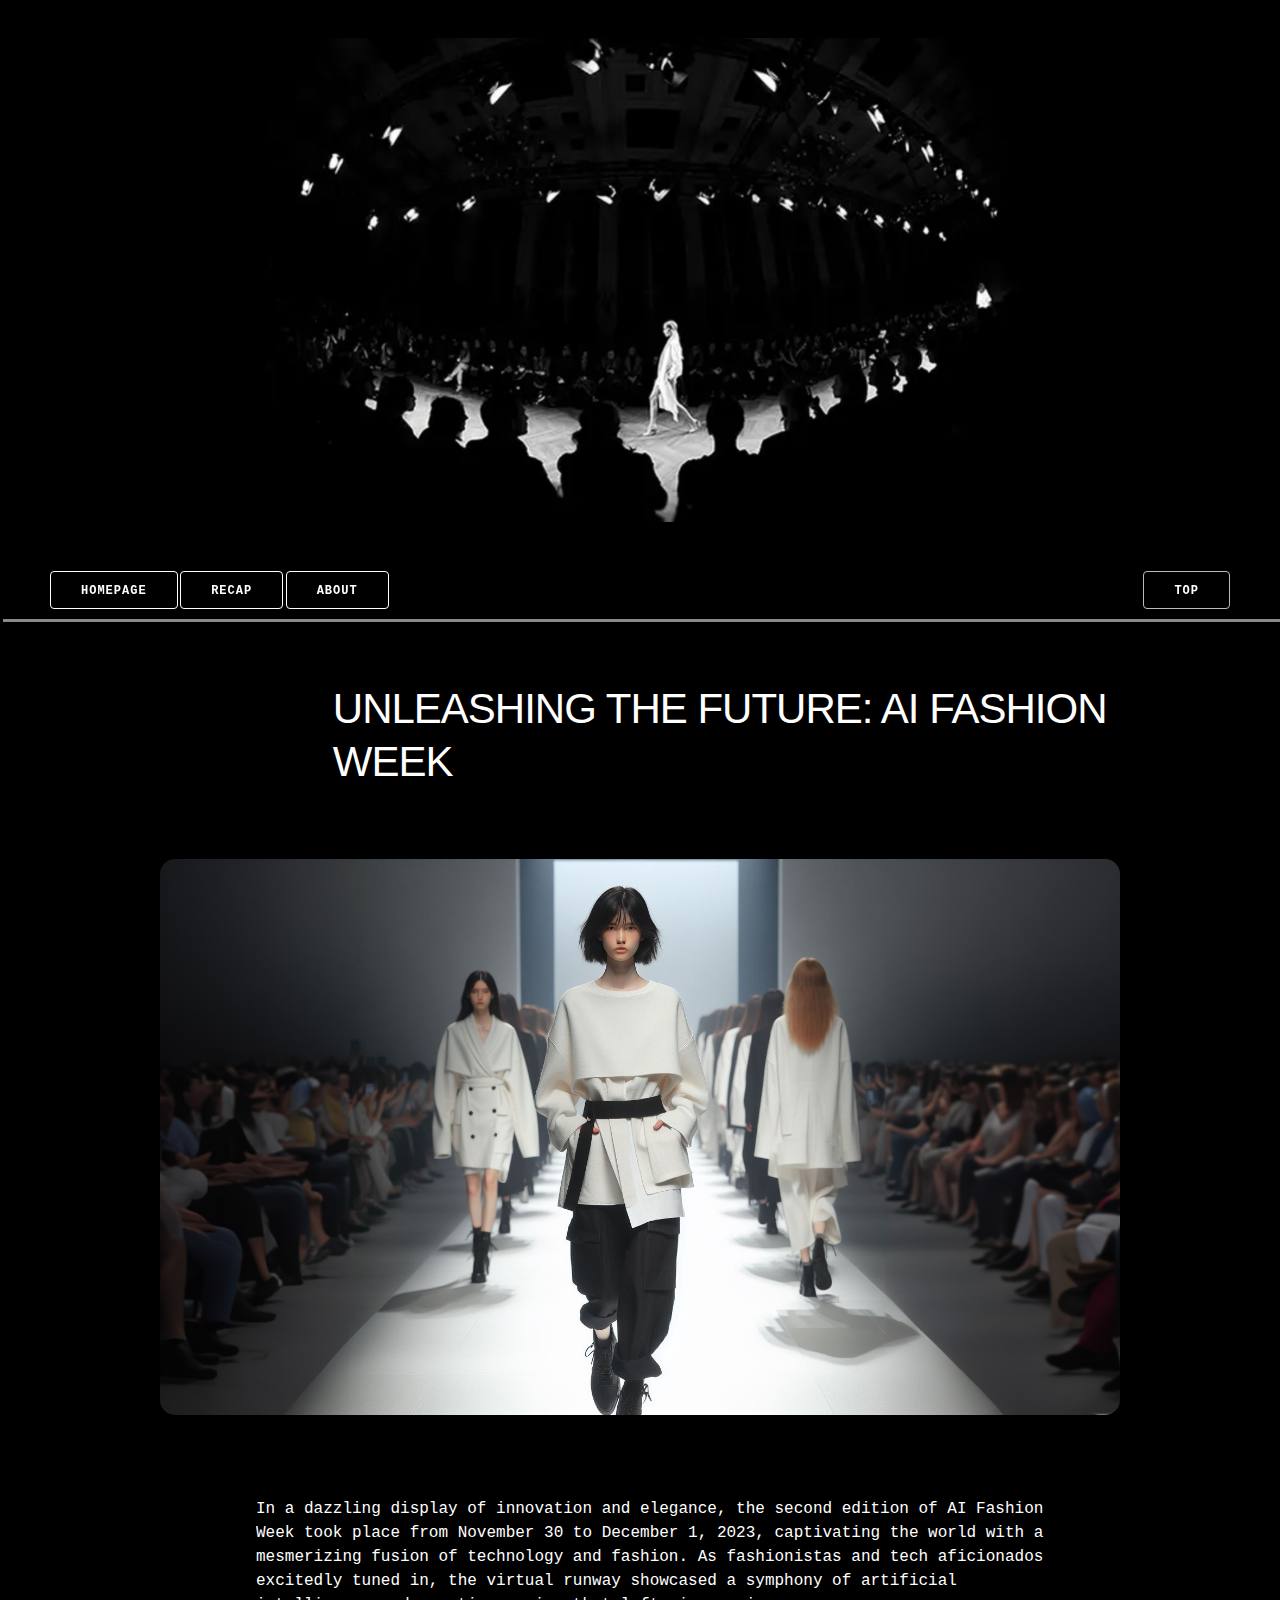
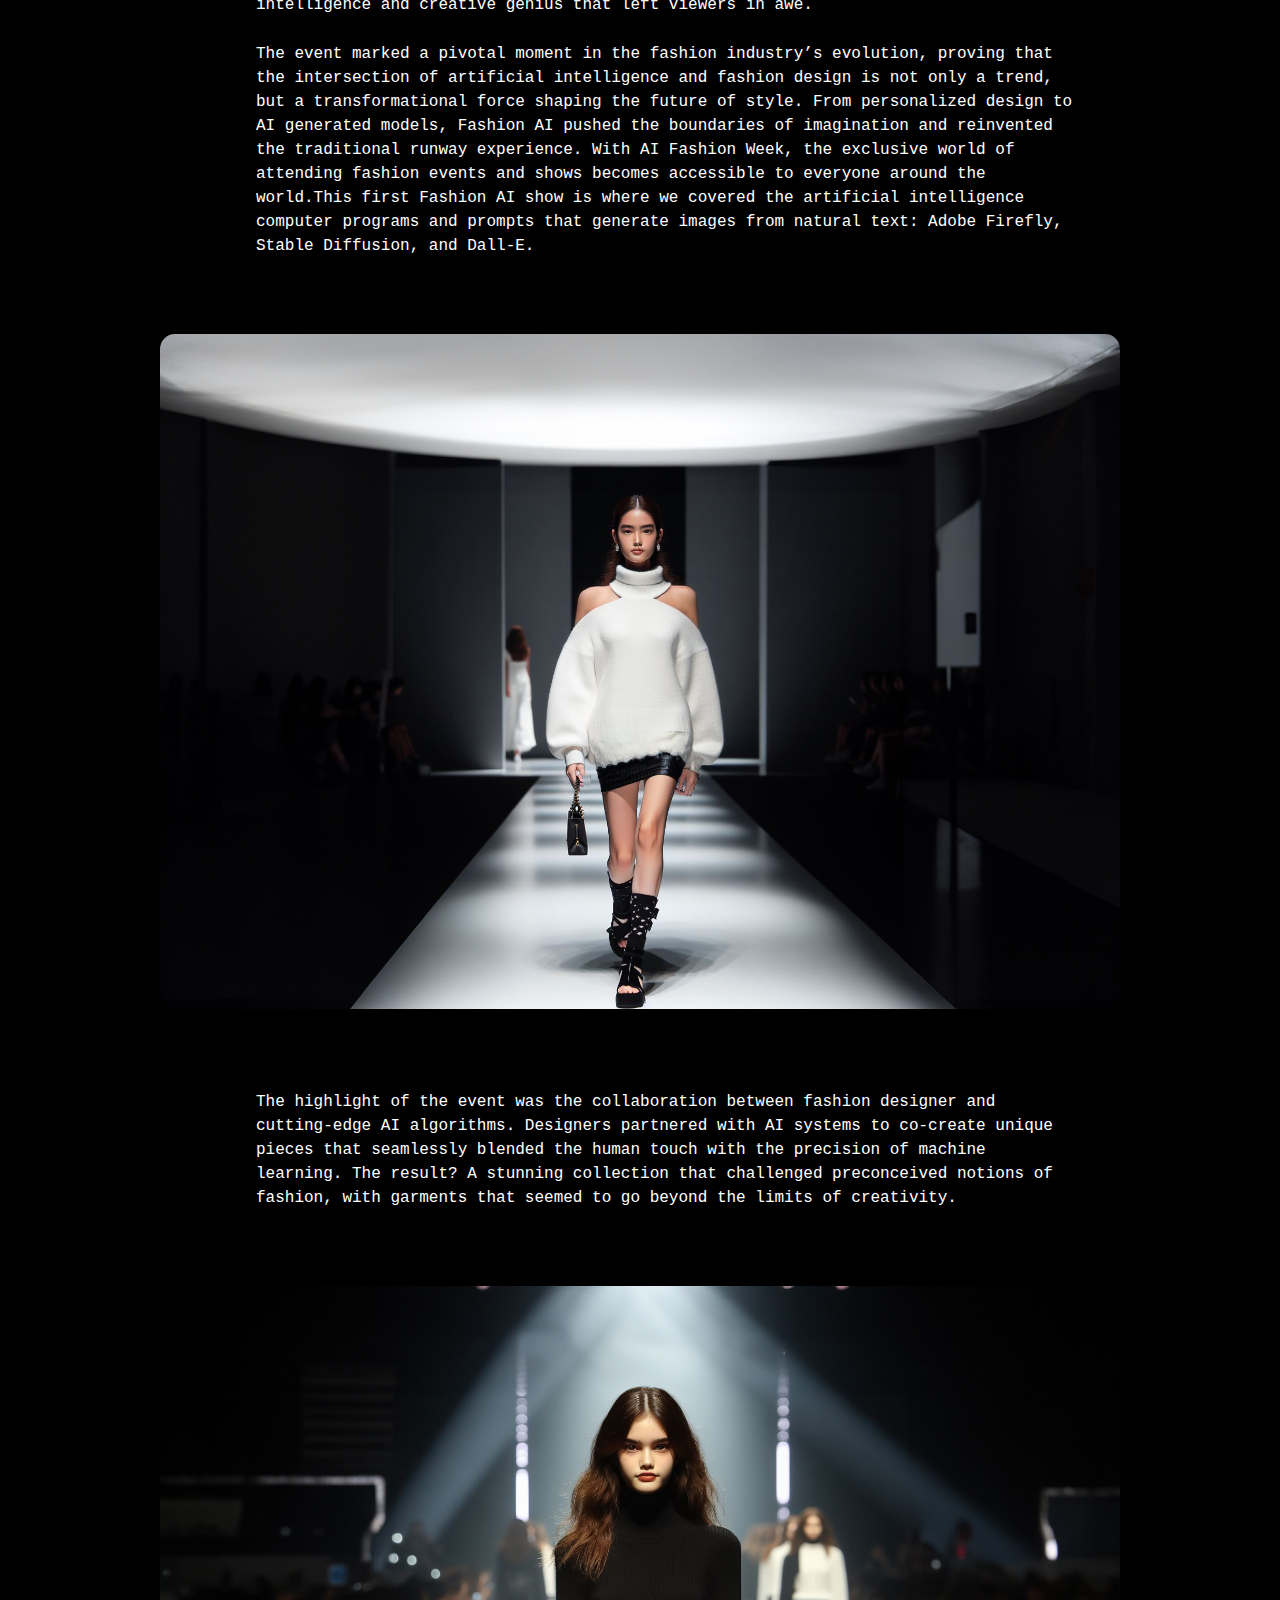
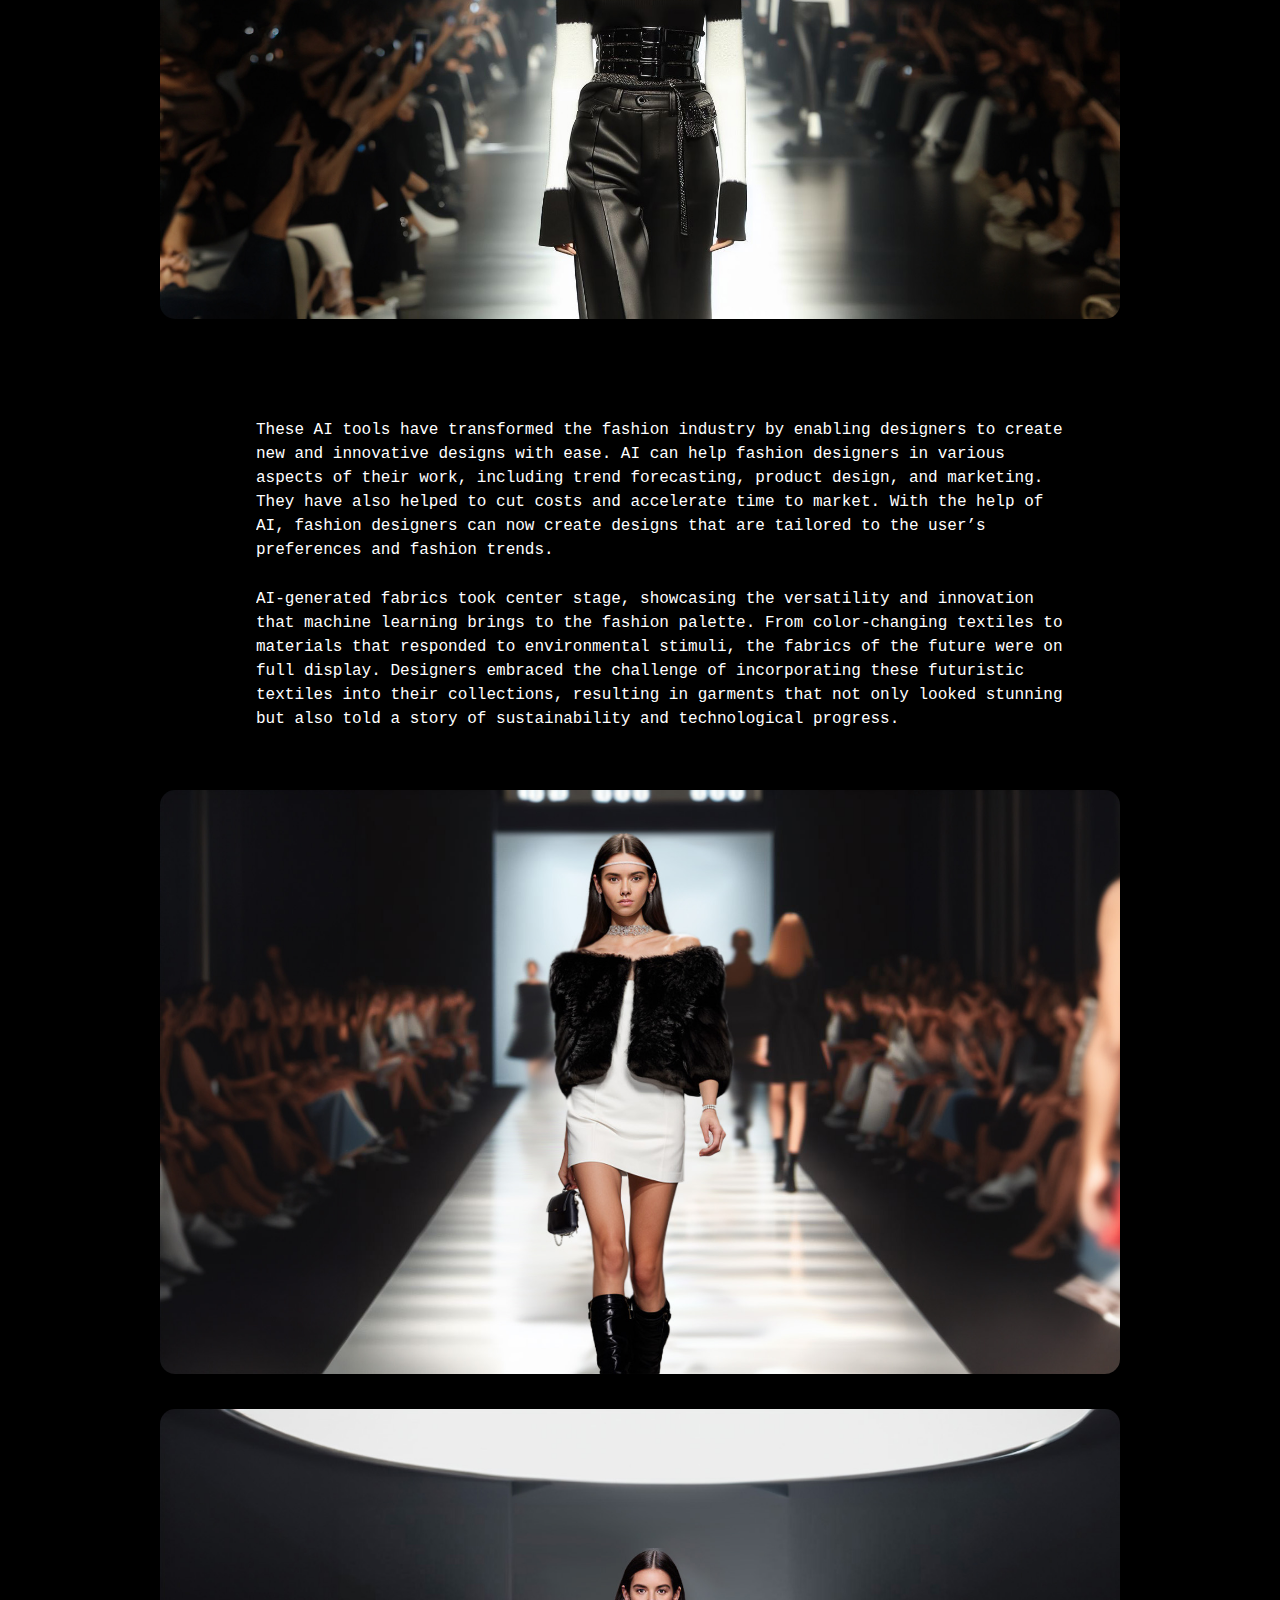
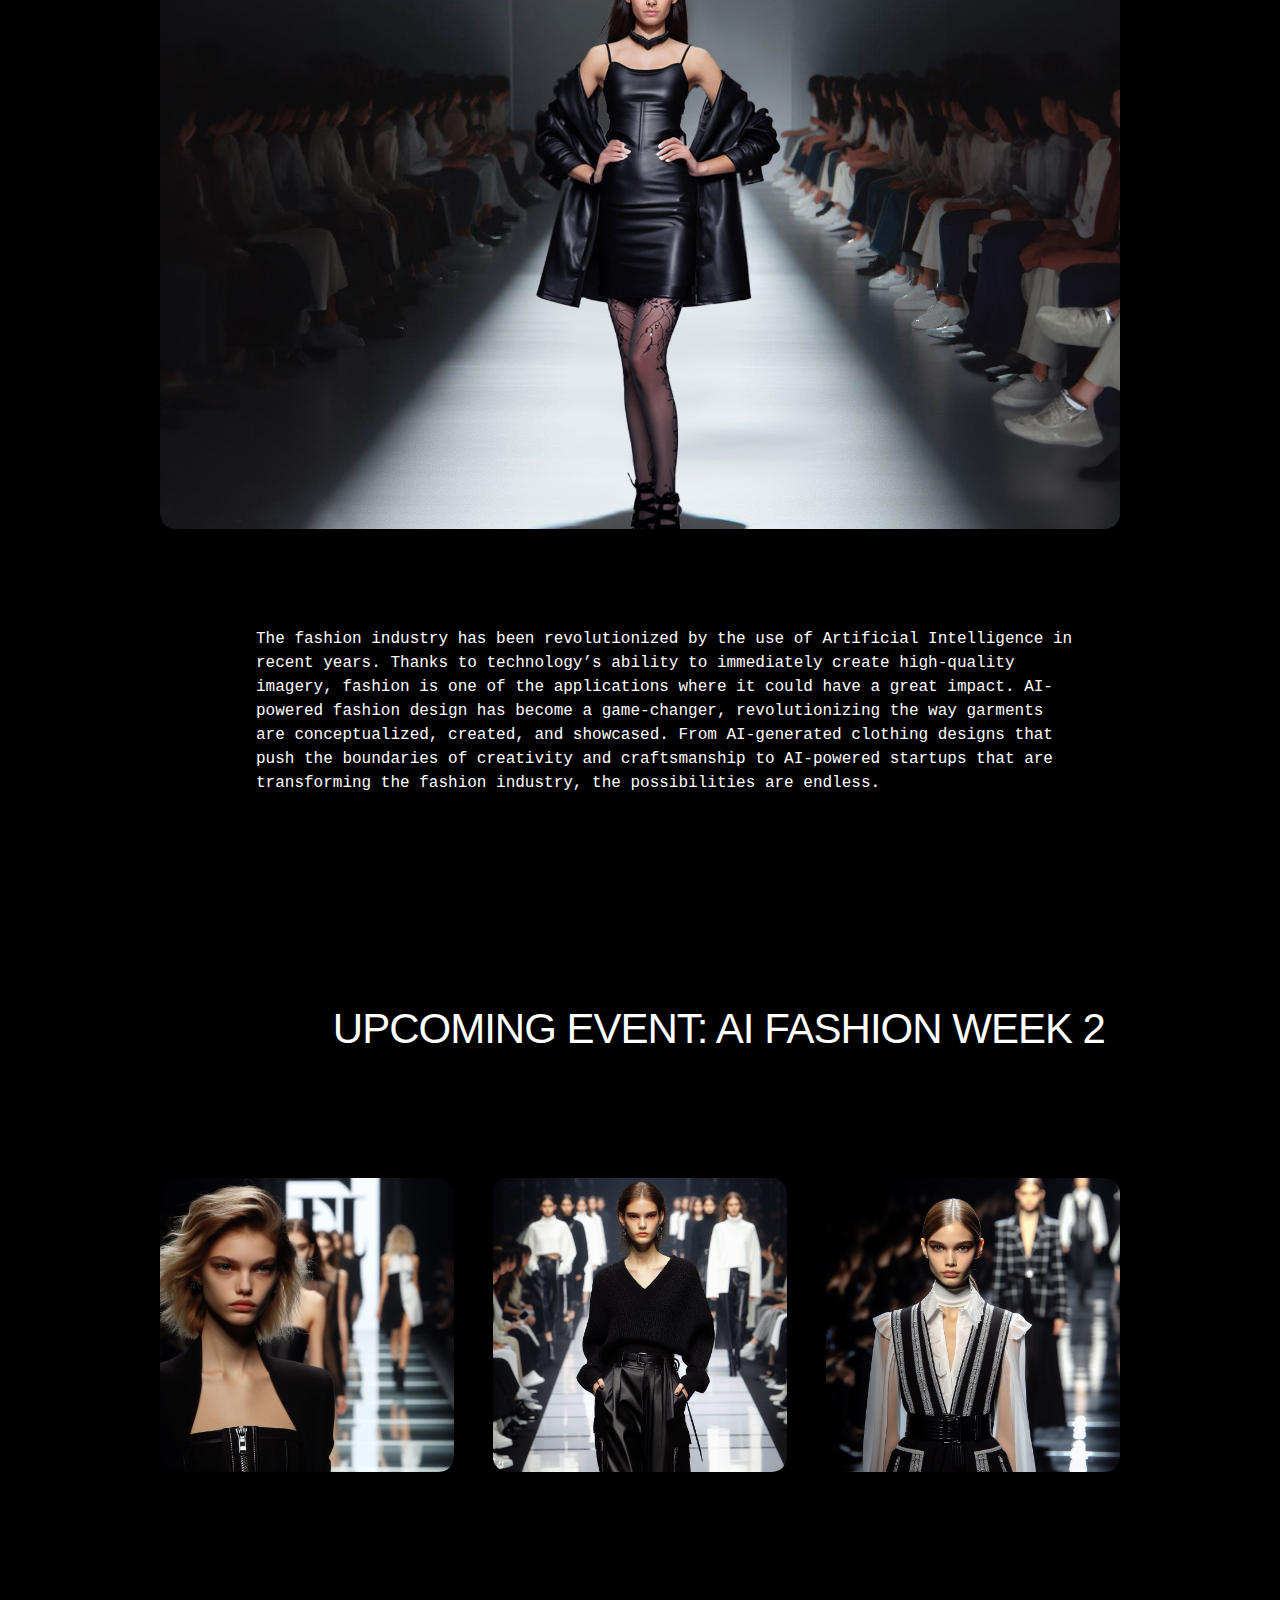
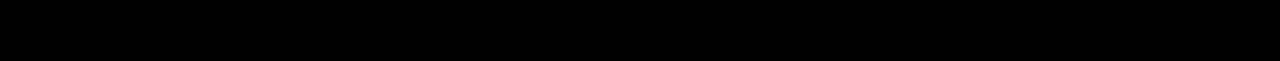
==== commit 912f8a7c: "Update index.html" ====
--- a/index.html
+++ b/index.html
@@ -190,16 +190,18 @@
                 </div>
             </div>
             <br><br><br><br>
-            <div class="container">
+            <!-- <div class="container">
                 <div class="row">
                     <div class="twelve columns">
                         <a href="assets/18.jpg" target="_blank">
                             <img src="assets/18.jpg" class="u-full-width" />
-                        </a><br><br>
+                        </a>
+                        <br><br>
 
                         <a href="assets/19.jpg" target="_blank">
                             <img src="assets/19.jpg" class="u-full-width" />
-                        </a><br><br>
+                        </a>
+                        <br><br>
 
 
                         <a href="assets/20.jpg" target="_blank">
@@ -208,7 +210,33 @@
                     </div>
                 </div>
 
-            </div>
+            </div> -->
+
+            <div class="container">
+              <div class="gal-container">
+                <div class="row">
+                  <!-- three section-->
+                  <div class="four columns">
+
+                    <!-- first a tag can change to future personal html page -->
+                    <a href="assets/18.jpg" target="_blank">
+                        <img src="assets/18.jpg" class="u-full-width" />
+                        </a>
+                  </div>
+
+                  <div class="four columns">
+                    <a href="assets/19.jpg" target="_blank">
+                        <img src="assets/19.jpg" class="u-full-width" />
+                        </a>
+                  </div>
+
+                  <div class="four columns">
+                    <a href="assets/20.jpg" target="_blank">
+                        <img src="assets/20.jpg" class="u-full-width" />
+                    </a>
+                  </div>
+                </div>
+                <br>
 
 </div>
 
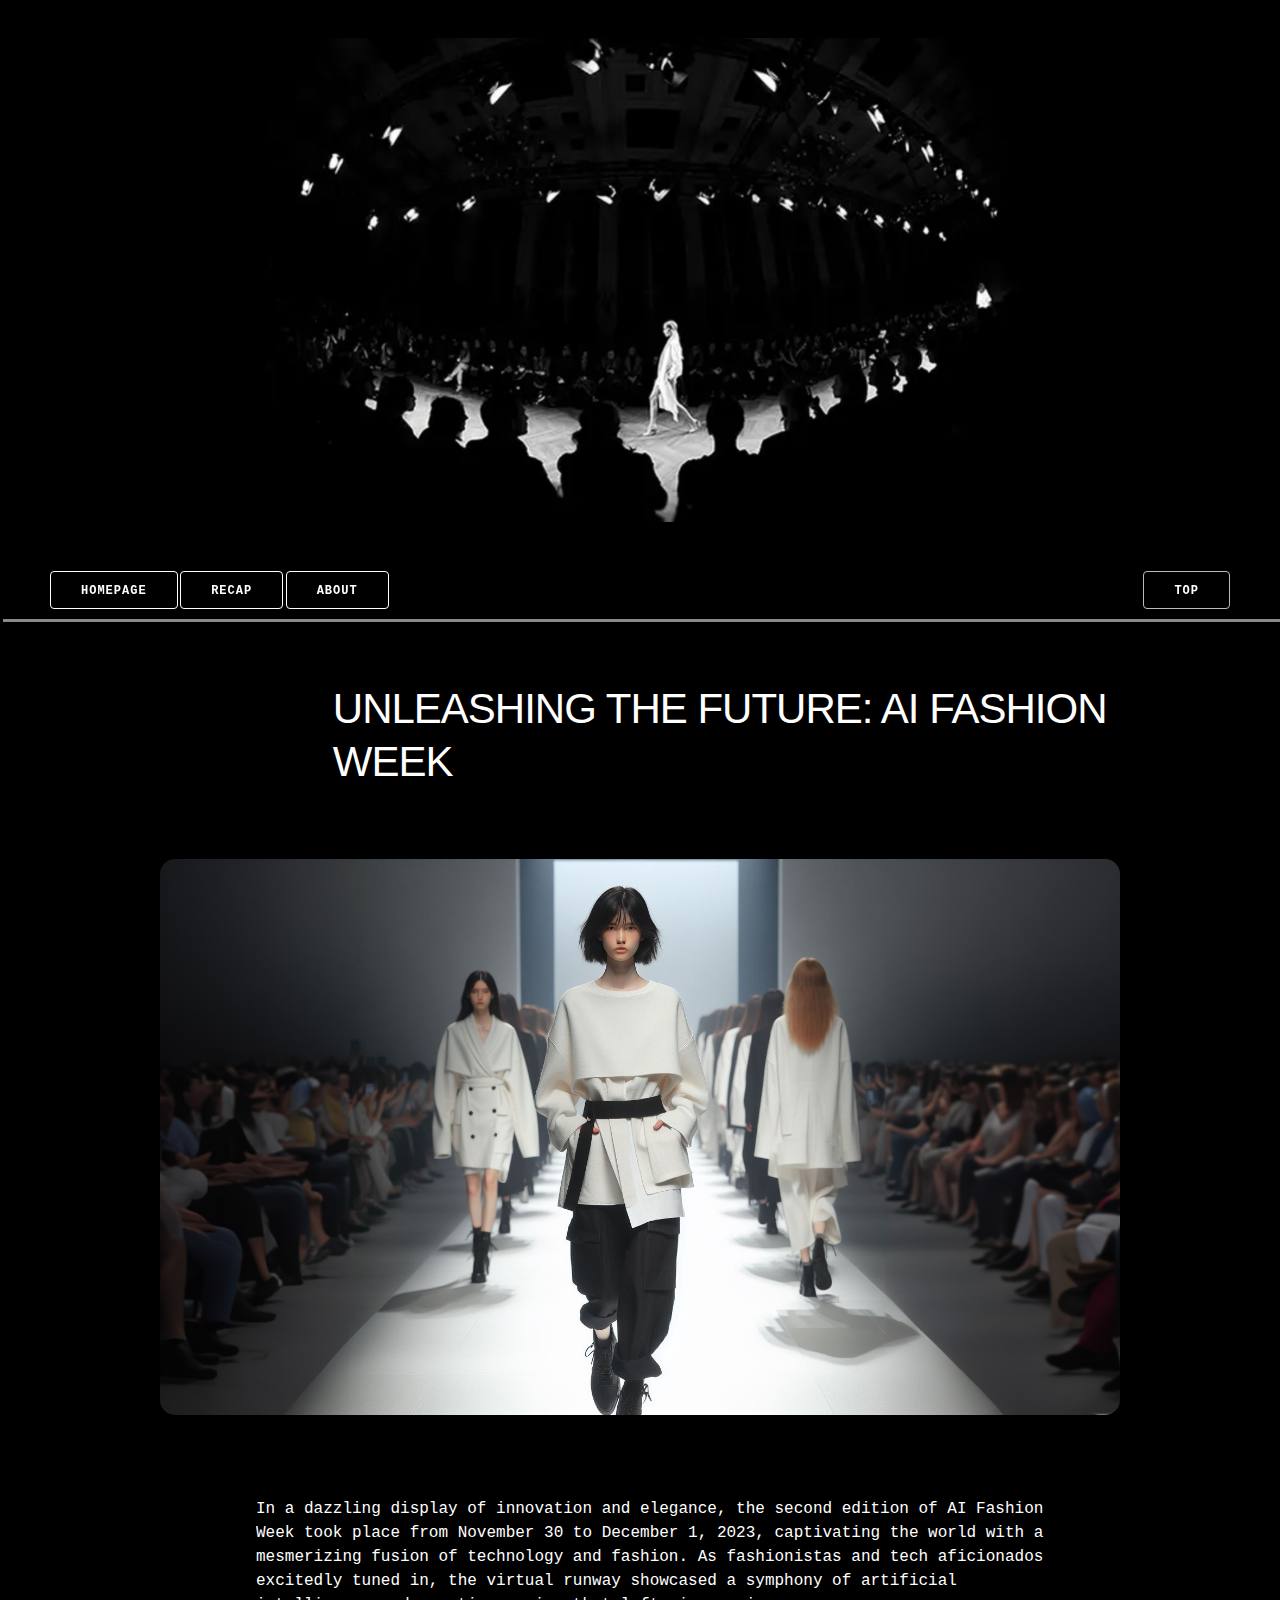
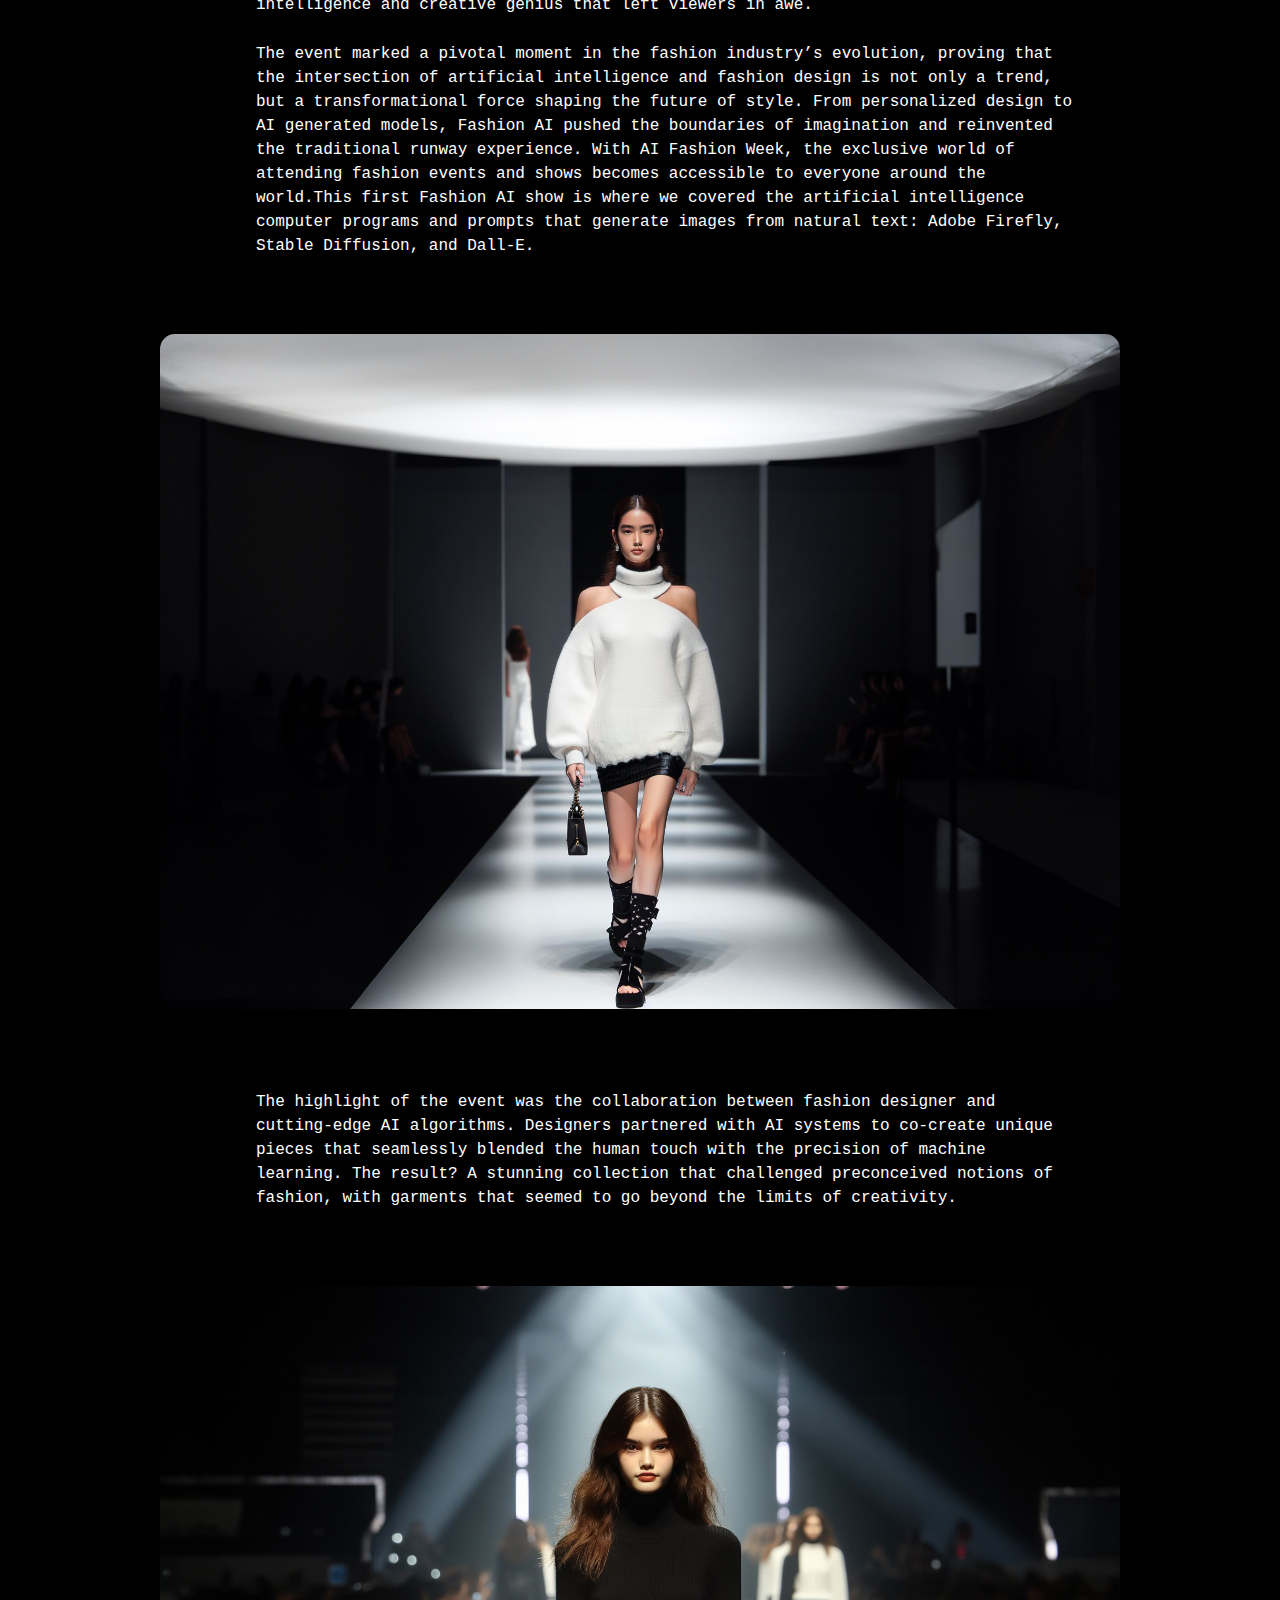
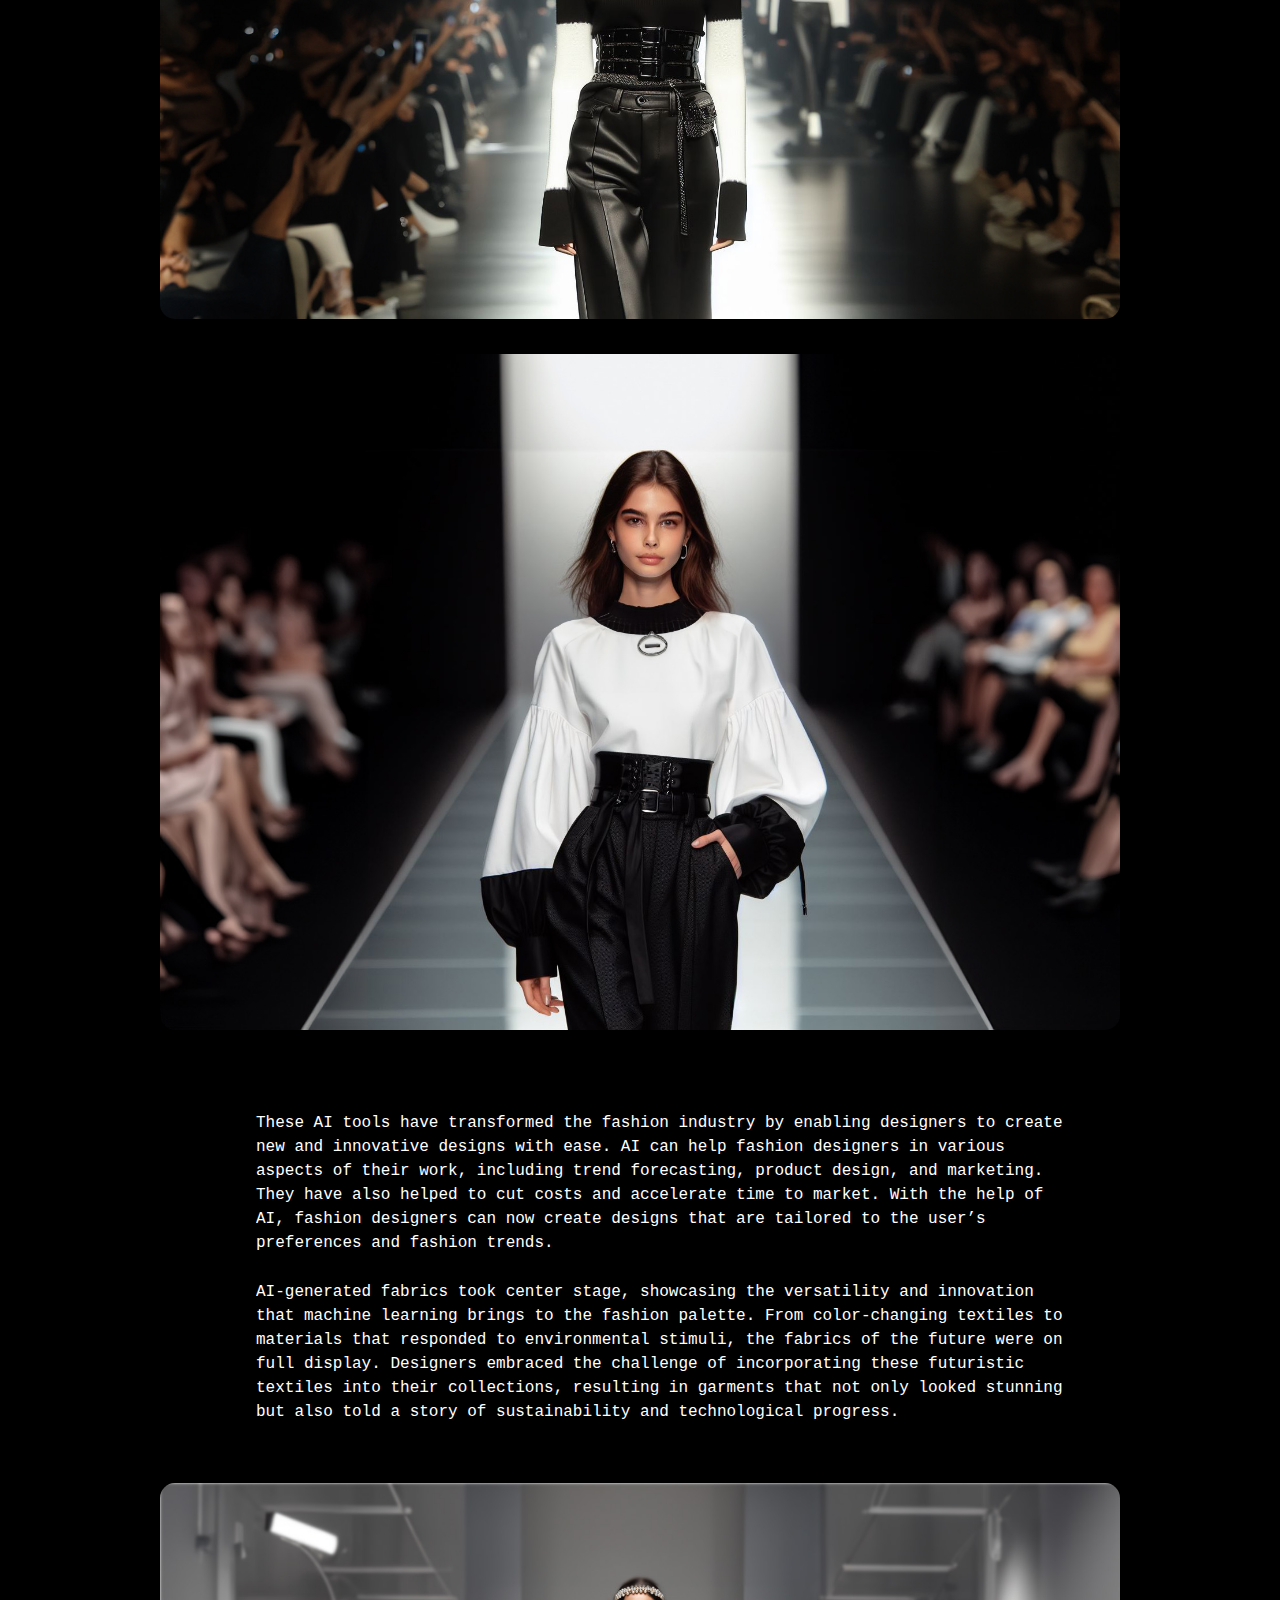
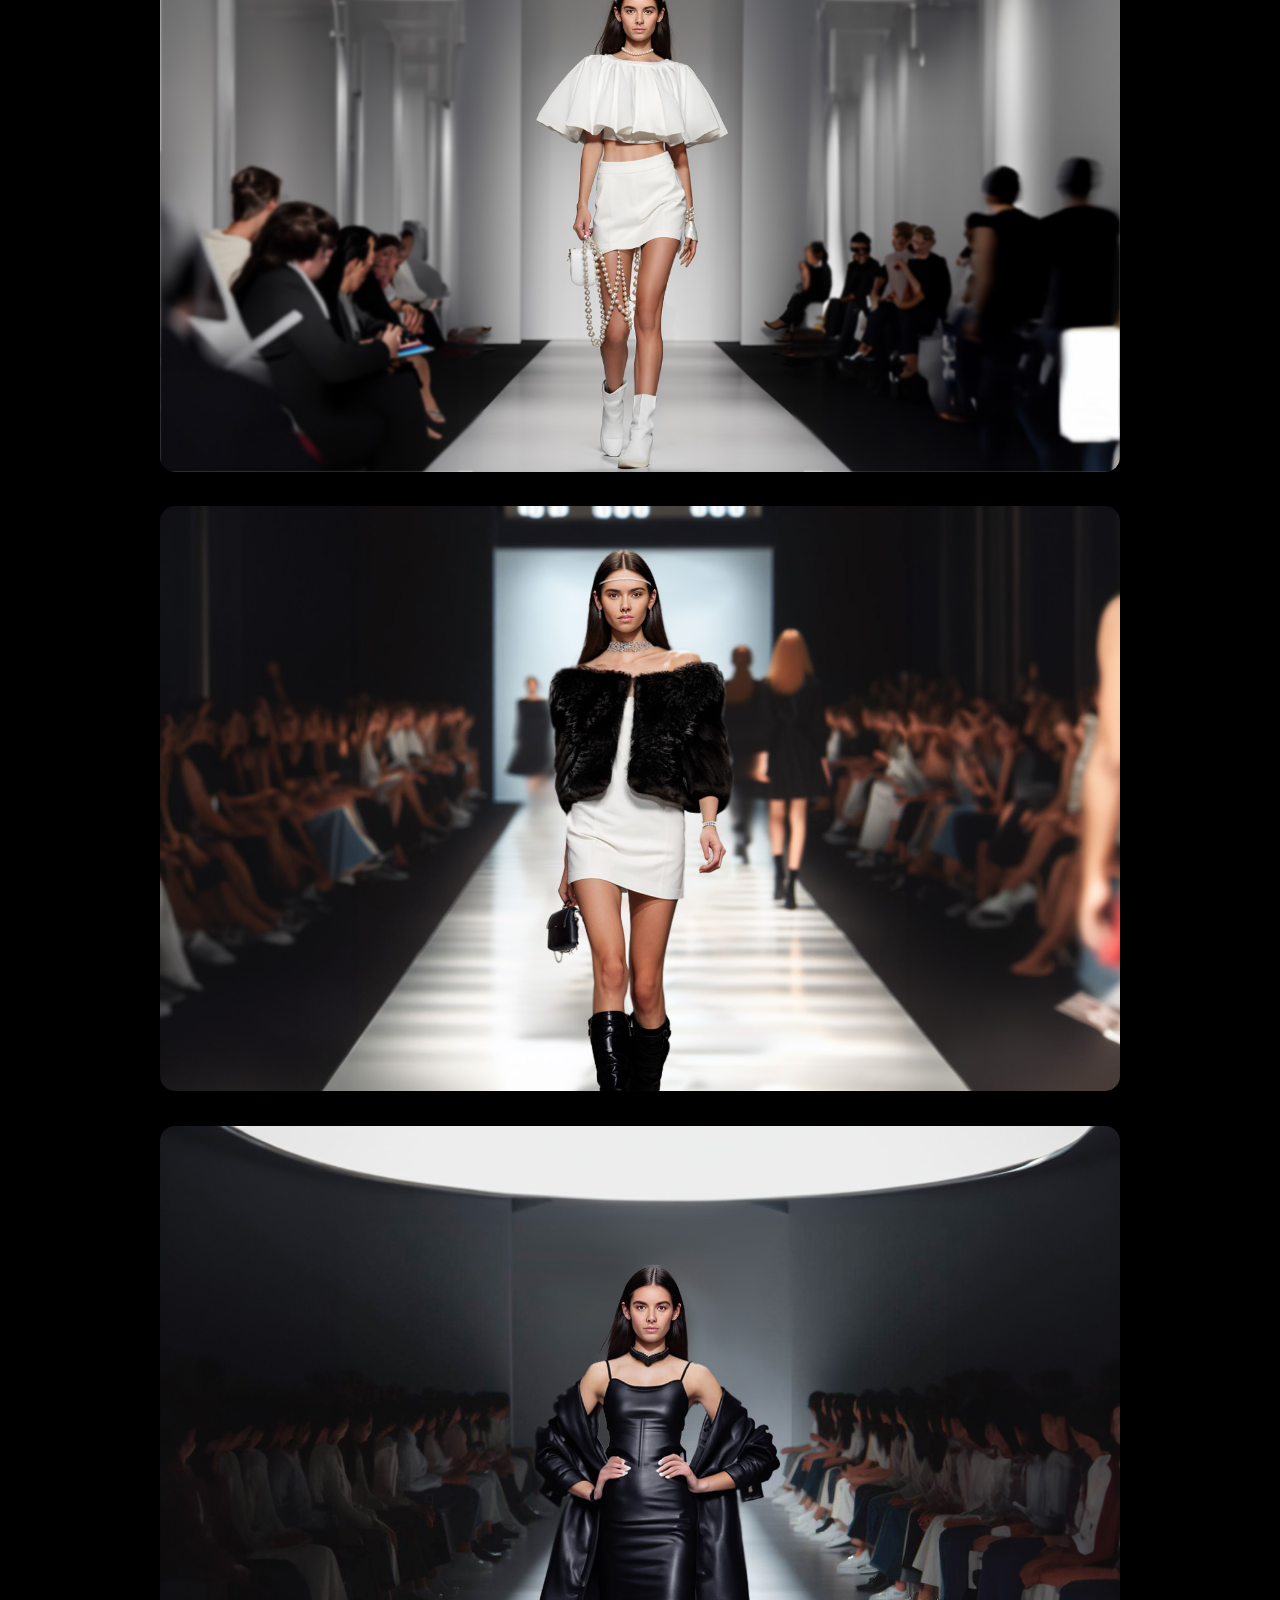
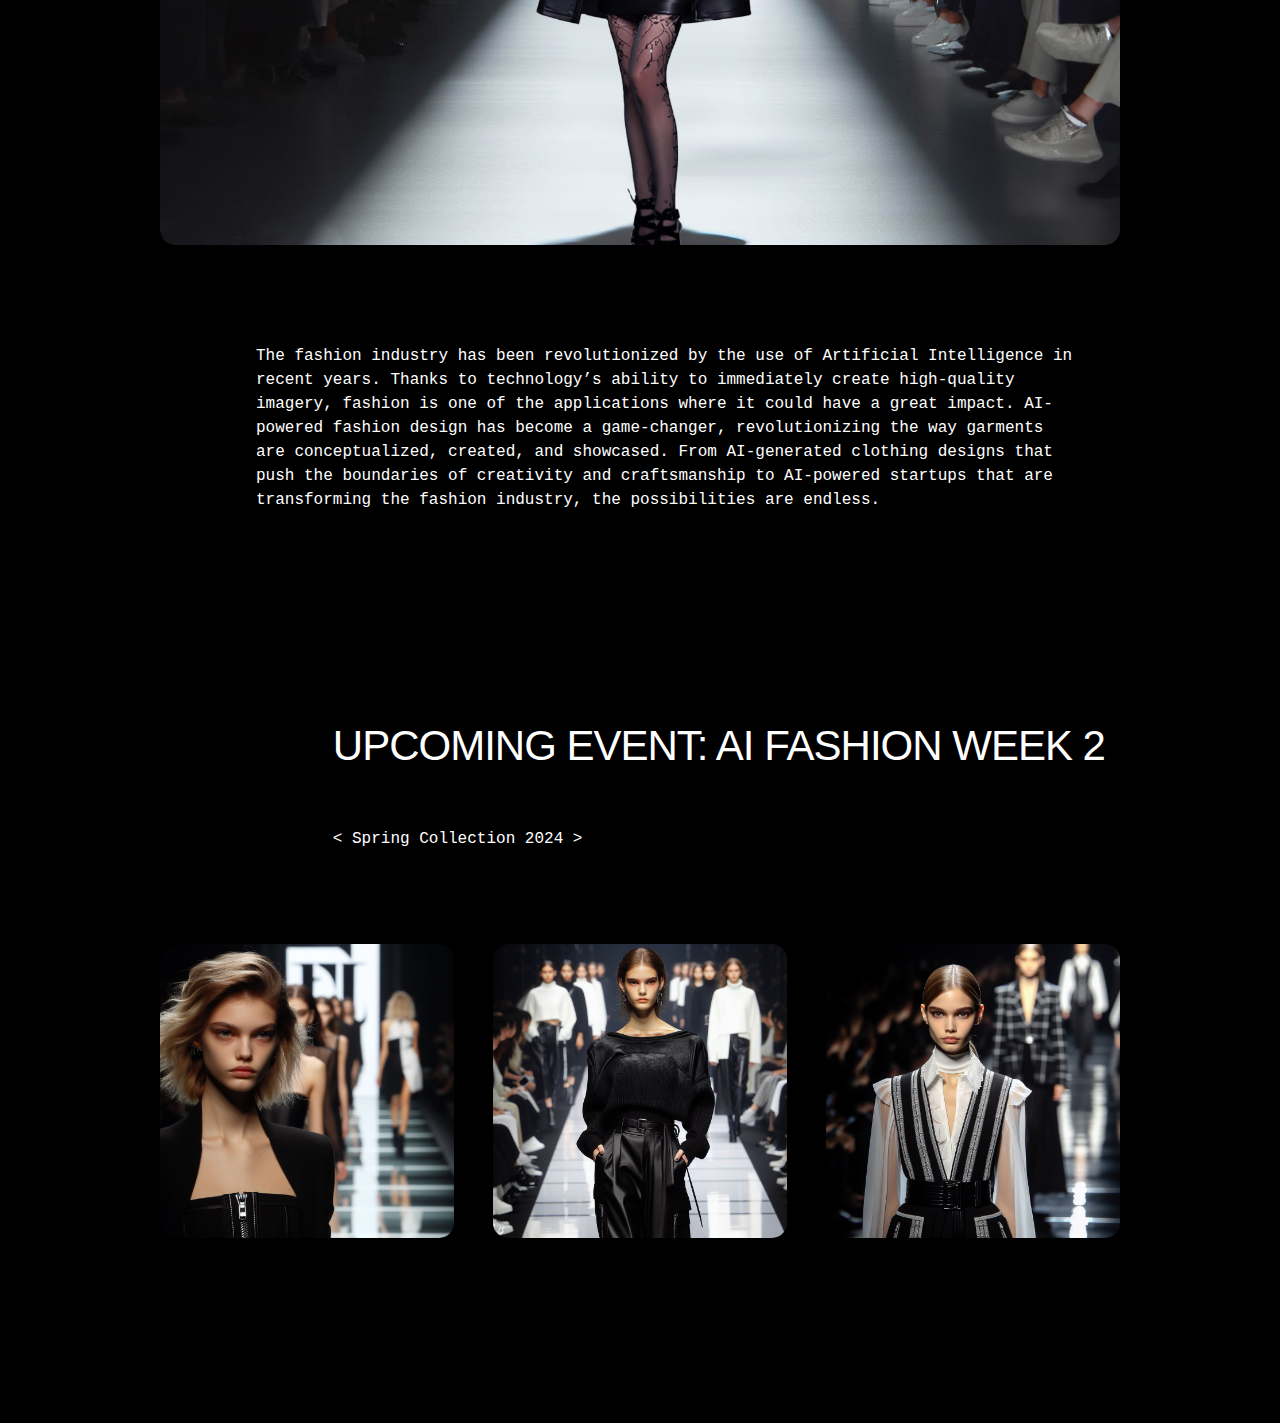
==== commit 08715906: "." ====
--- a/index.html
+++ b/index.html
@@ -118,9 +118,9 @@
                             <img src="assets/22.jpg" class="u-full-width" />
                         </a><br><br>
 
-                        <!-- <a href="assets/11.jpg" target="_blank">
-                            <img src="assets/11.jpg" class="u-full-width" />
-                        </a> -->
+                        <a href="assets/17.jpg" target="_blank">
+                            <img src="assets/17.jpg" class="u-full-width" />
+                        </a>
 
                       </div>
                       </div>
@@ -150,6 +150,12 @@
                       <div class="container">
                           <div class="row">
                               <div class="twelve columns">
+
+                        <a href="assets/14.jpg" target="_blank">
+                            <img src="assets/14.jpg" class="u-full-width" />
+                        </a><br><br>
+
+
                         <a href="assets/8.jpg" target="_blank">
                             <img src="assets/8.jpg" class="u-full-width" />
                         </a><br><br>
@@ -186,31 +192,18 @@
                 <!-- area for description -->
                 <div class="child3">
                     <h2>UPCOMING EVENT: AI FASHION WEEK 2</h2>
+
                     <br><br>
-                </div>
-            </div>
-            <br><br><br><br>
-            <!-- <div class="container">
-                <div class="row">
-                    <div class="twelve columns">
-                        <a href="assets/18.jpg" target="_blank">
-                            <img src="assets/18.jpg" class="u-full-width" />
-                        </a>
-                        <br><br>
-
-                        <a href="assets/19.jpg" target="_blank">
-                            <img src="assets/19.jpg" class="u-full-width" />
-                        </a>
-                        <br><br>
-
-
-                        <a href="assets/20.jpg" target="_blank">
-                            <img src="assets/20.jpg" class="u-full-width" />
-                        </a>
-                    </div>
-                </div>
-
-            </div> -->
+
+                    <p style="text-align: left; font-size: 16px;   line-height: 150%;">
+                      < Spring Collection 2024 > 
+                       </p>
+
+                </div>
+
+              </div>
+
+              <br><br><br><br>
 
             <div class="container">
               <div class="gal-container">
@@ -239,7 +232,7 @@
                 <br>
 
 </div>
-
+</div>
 
 <br><br><br><br><br><br>
           <!-- END OF BODY -->
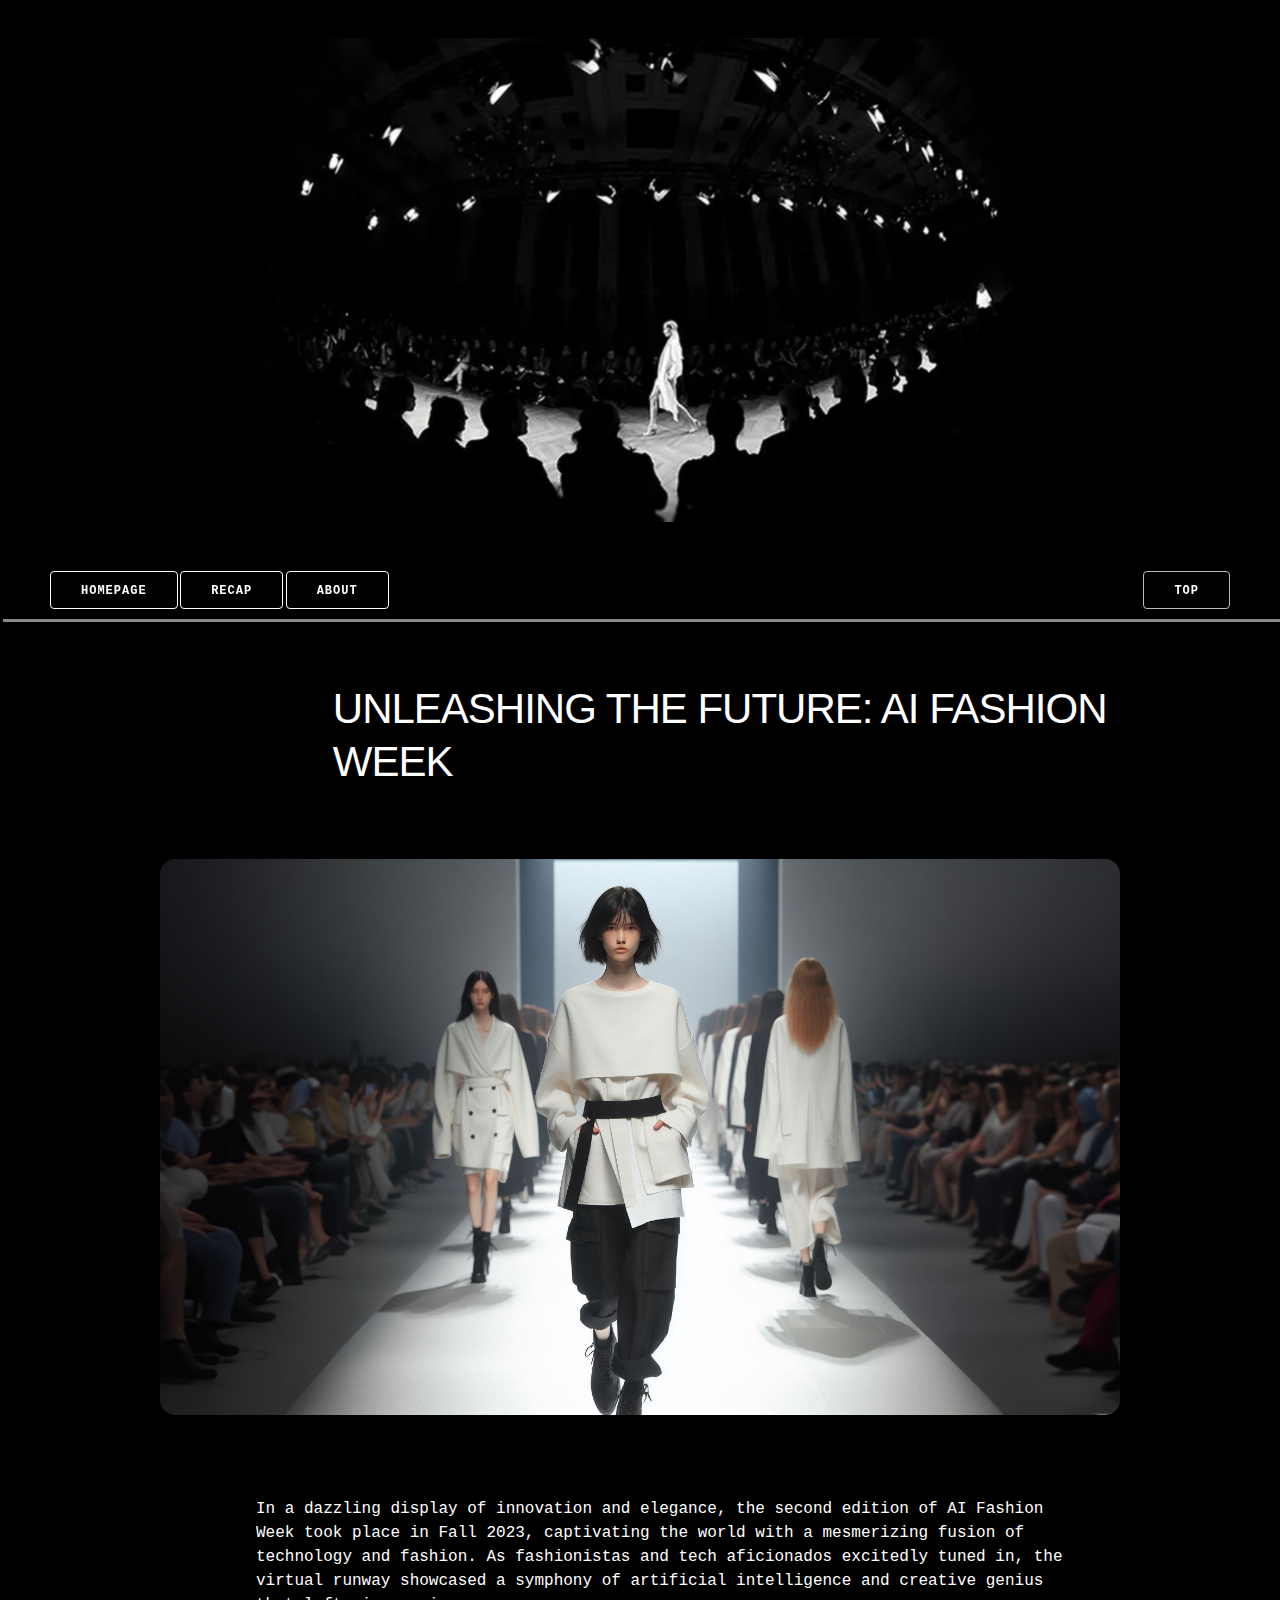
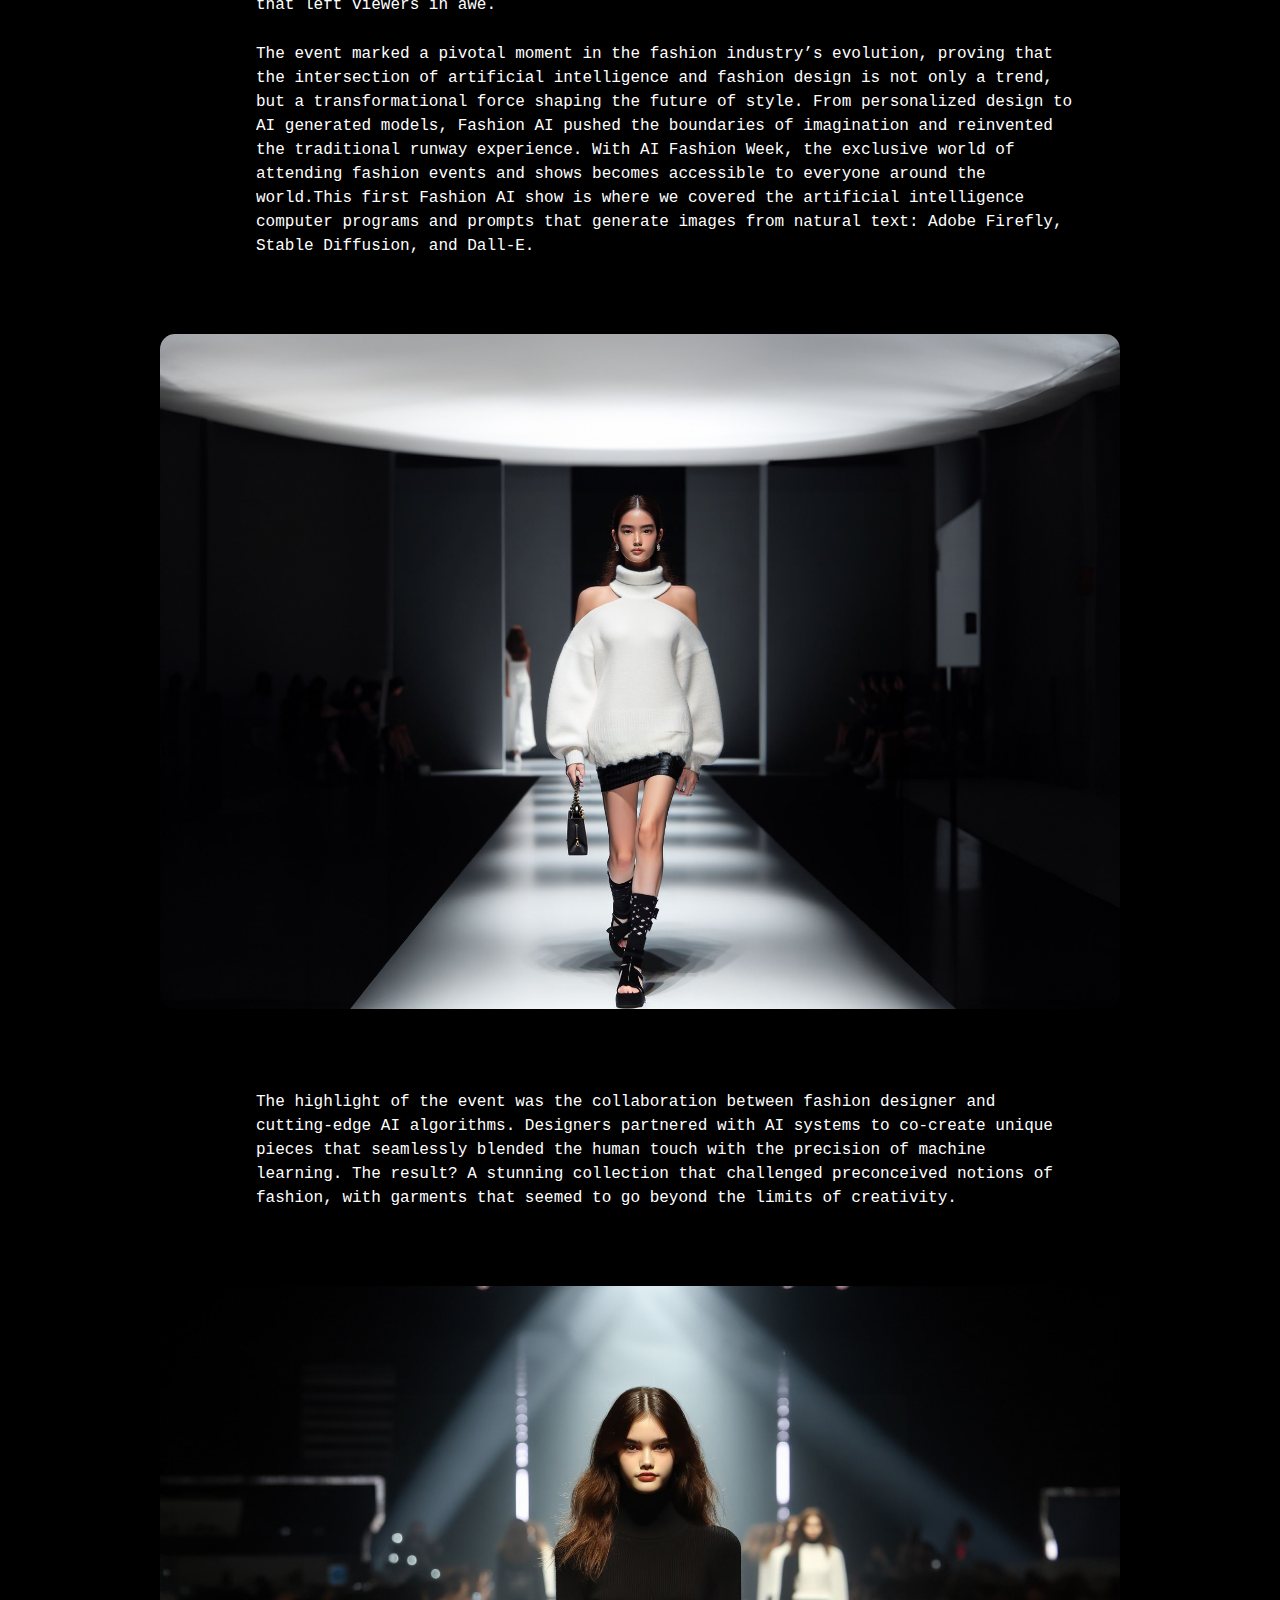
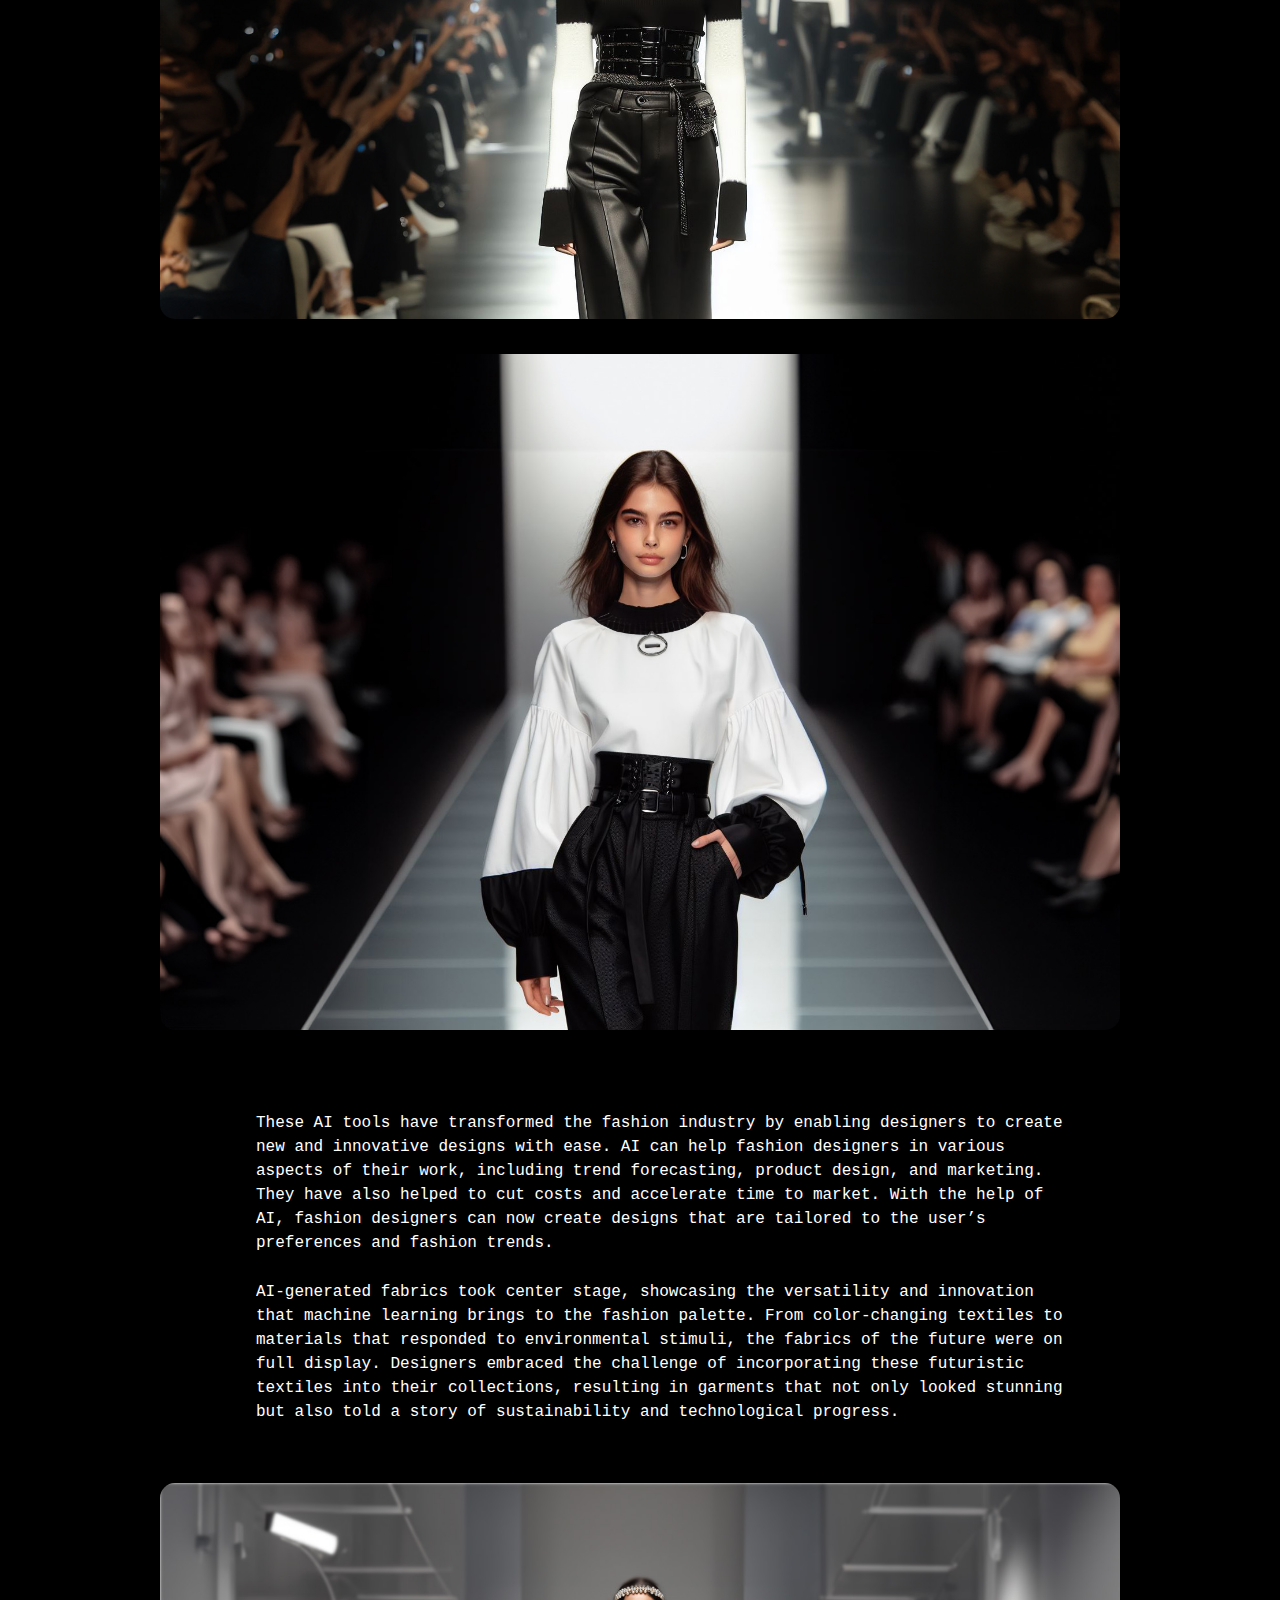
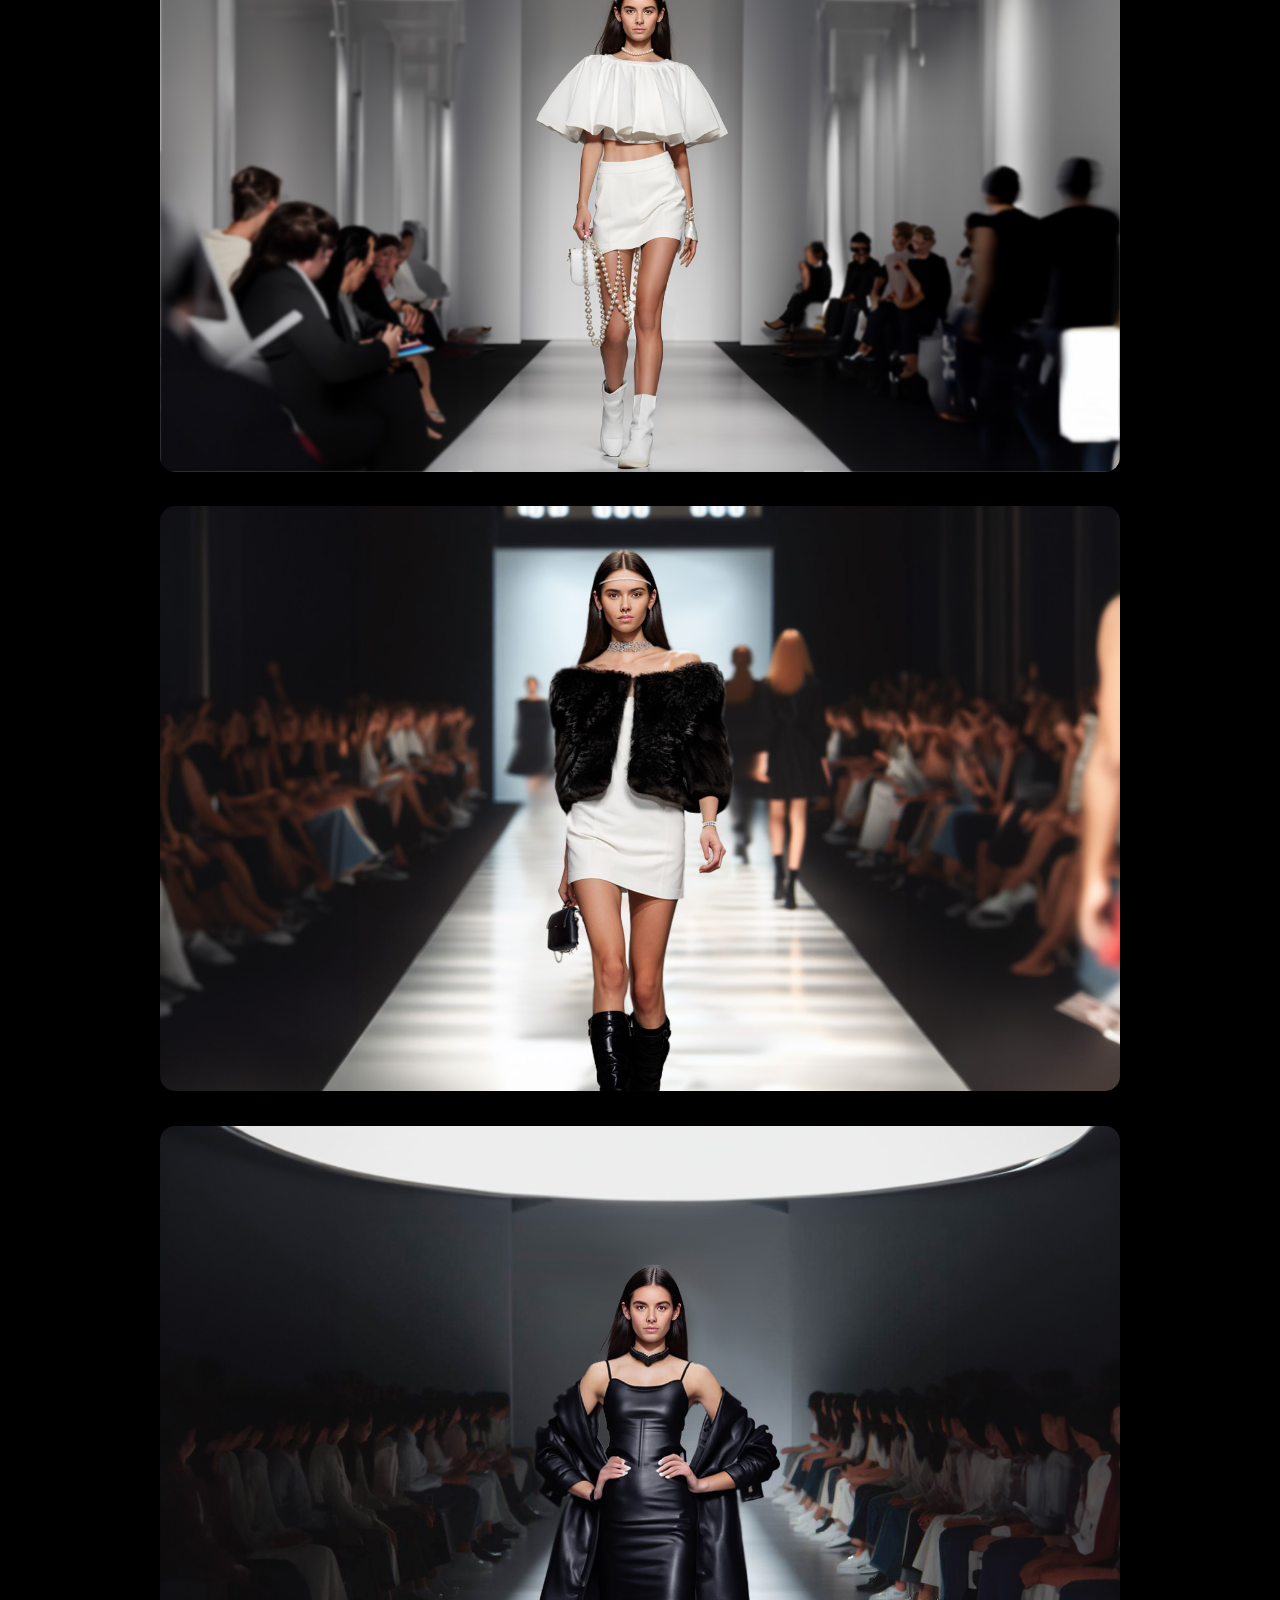
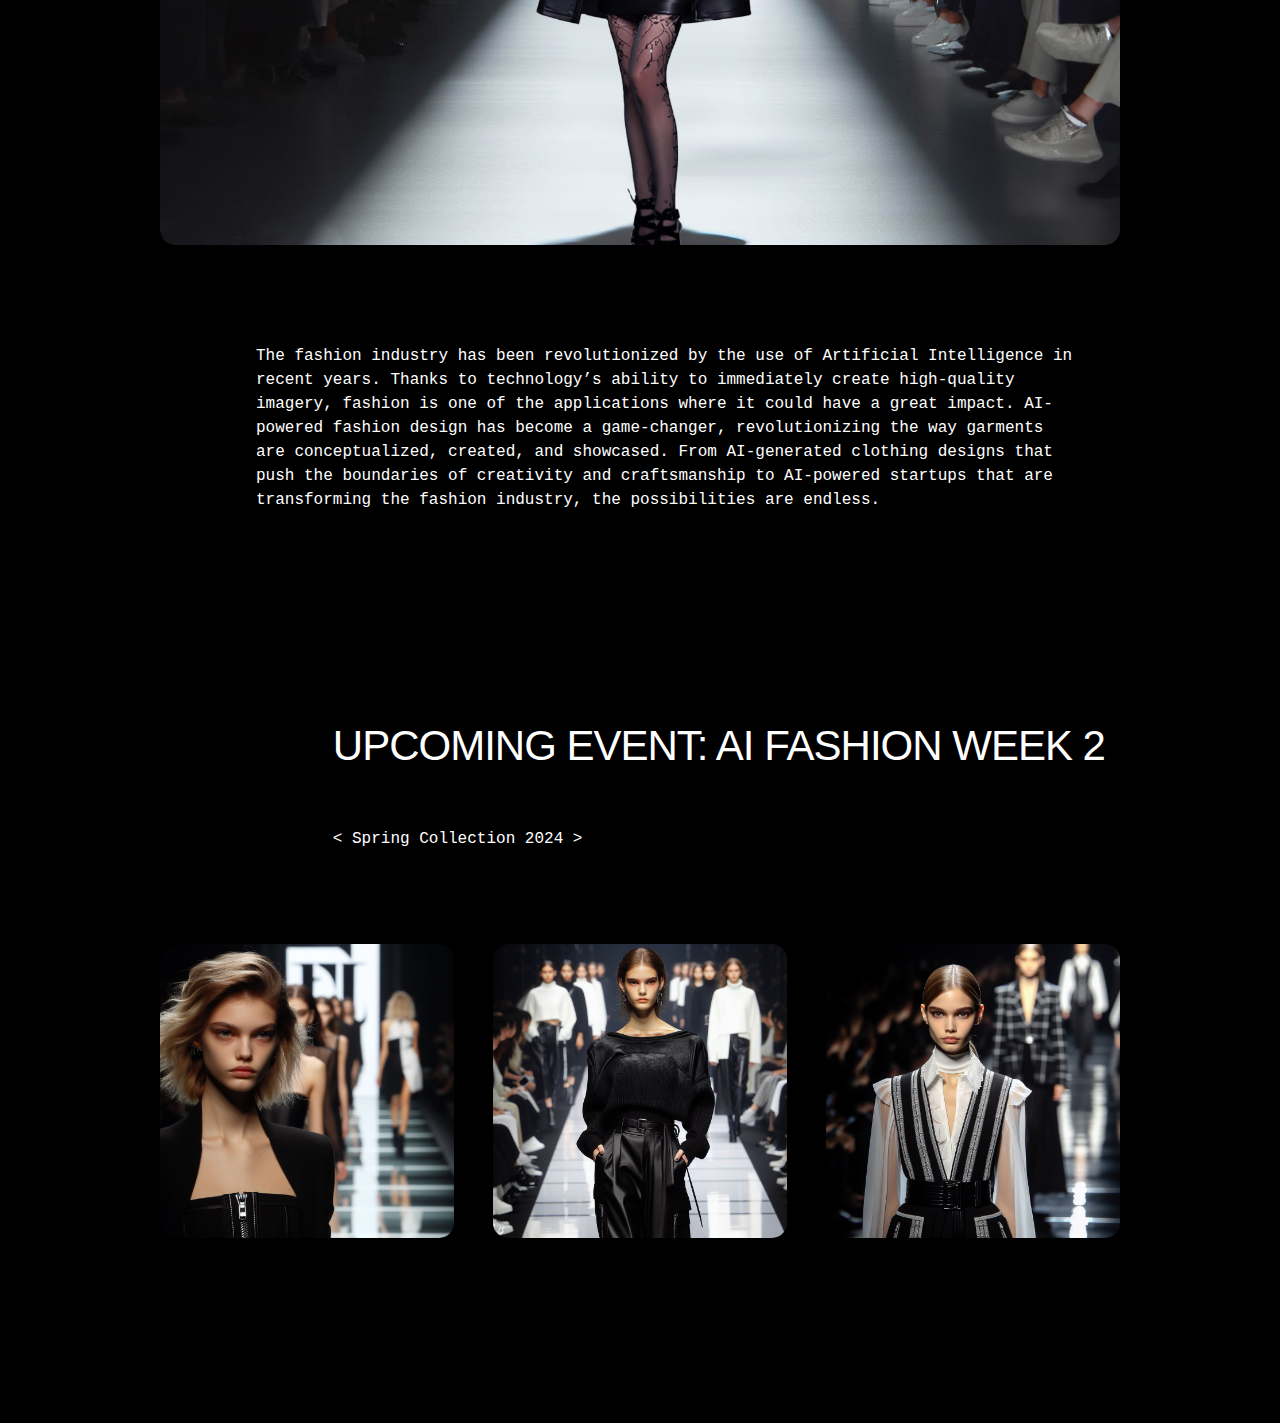
==== commit 2bbce37c: "Update index.html" ====
--- a/index.html
+++ b/index.html
@@ -71,7 +71,7 @@
             <div class="child3">
 
                 <p style="text-align: left; font-size: 16px;   line-height: 150%;">
-                  In a dazzling display of innovation and elegance, the second edition of AI Fashion Week took place from November 30 to December 1, 2023, captivating the world with a mesmerizing fusion of technology and fashion. As fashionistas and tech aficionados excitedly tuned in, the virtual runway showcased a symphony of artificial intelligence and creative genius that left viewers in awe.
+                  In a dazzling display of innovation and elegance, the second edition of AI Fashion Week took place in Fall 2023, captivating the world with a mesmerizing fusion of technology and fashion. As fashionistas and tech aficionados excitedly tuned in, the virtual runway showcased a symphony of artificial intelligence and creative genius that left viewers in awe.
                      </p>
 
                 <p style="text-align: left; font-size: 16px;   line-height: 150%;">
@@ -196,7 +196,7 @@
                     <br><br>
 
                     <p style="text-align: left; font-size: 16px;   line-height: 150%;">
-                      < Spring Collection 2024 > 
+                      < Spring Collection 2024 >
                        </p>
 
                 </div>
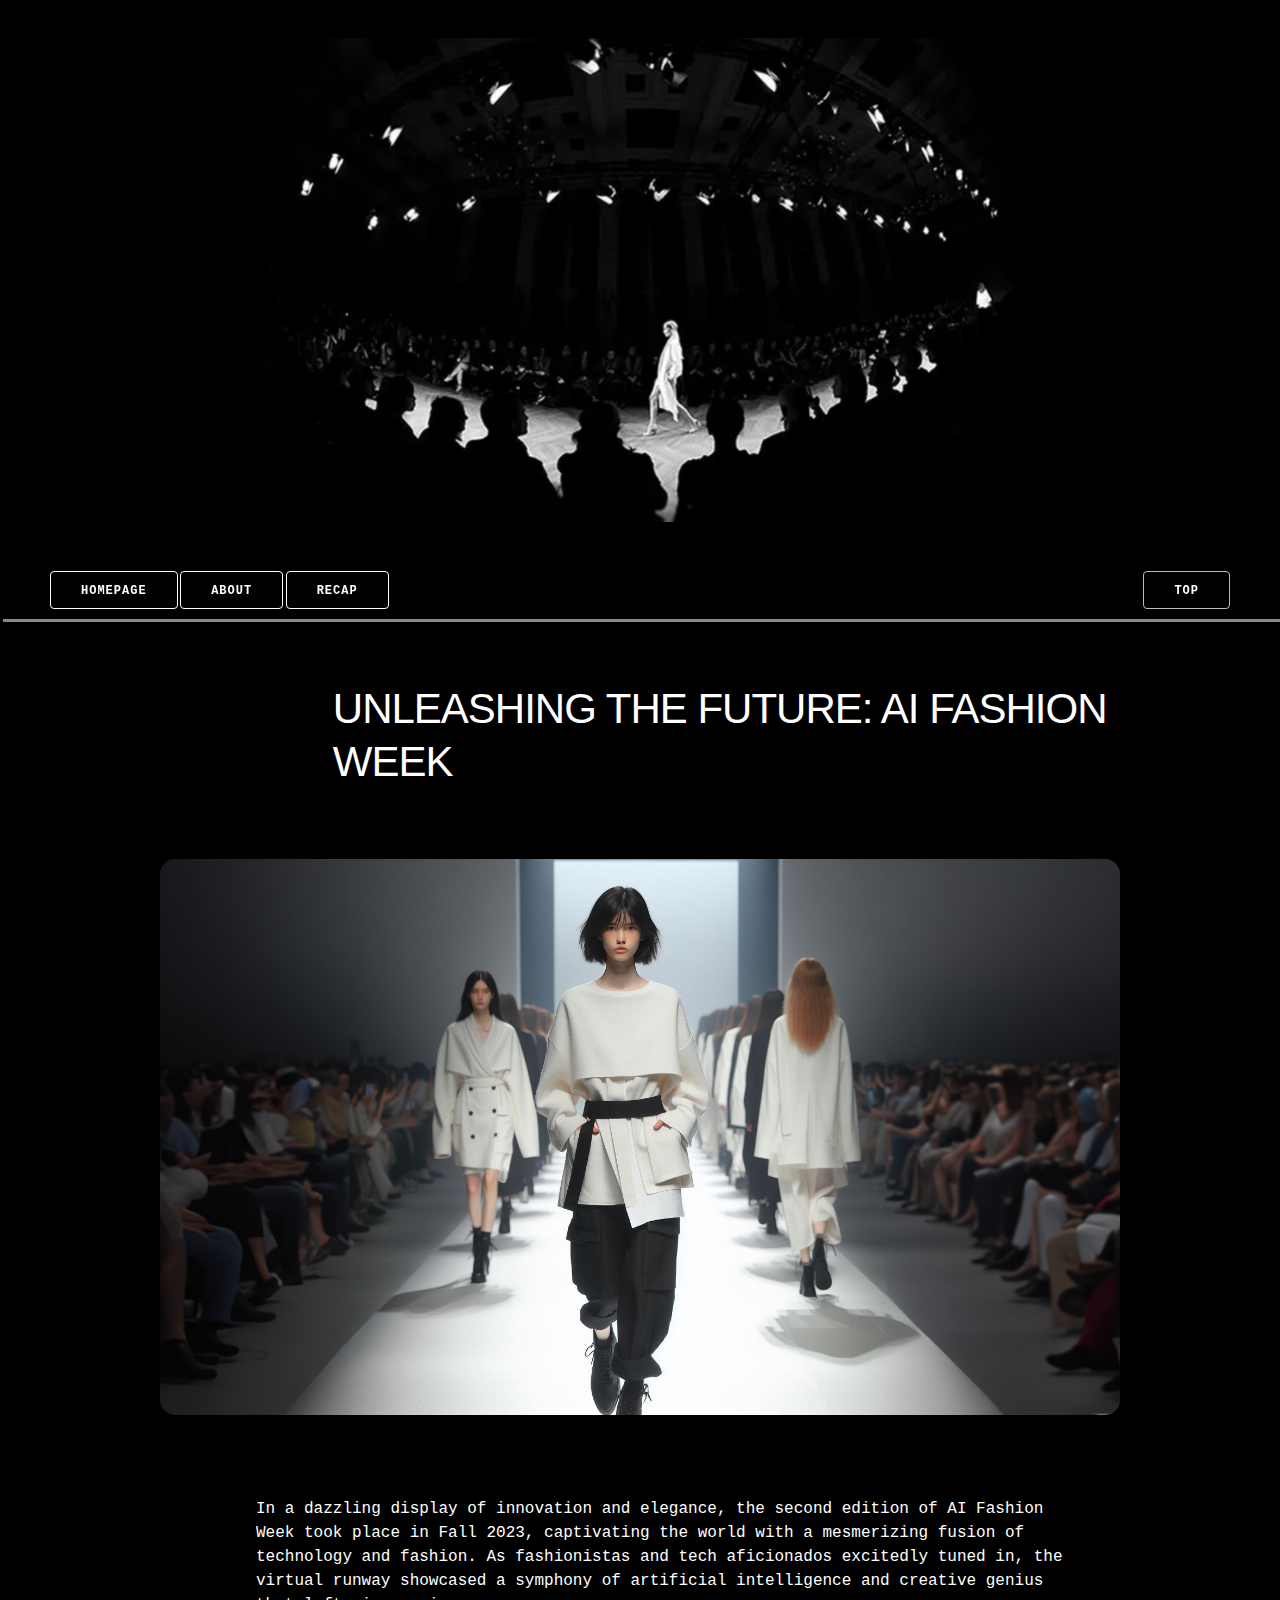
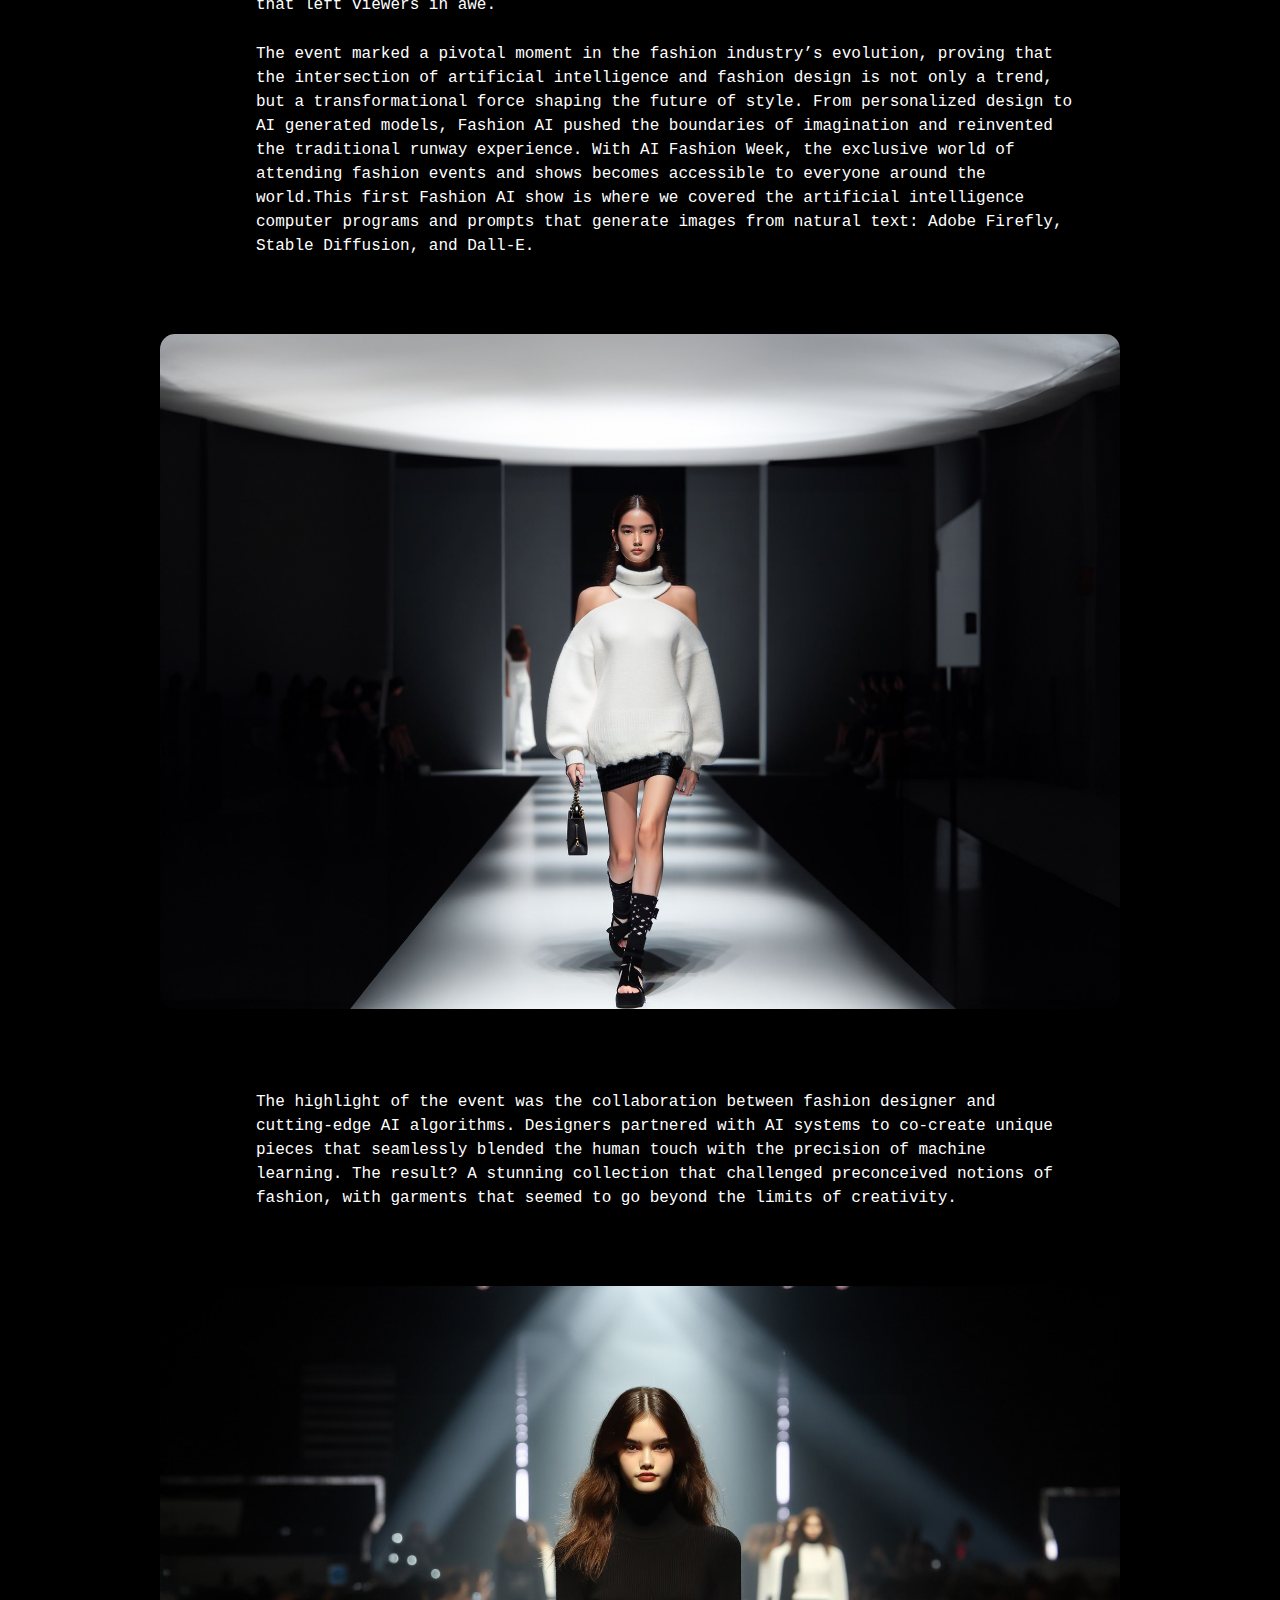
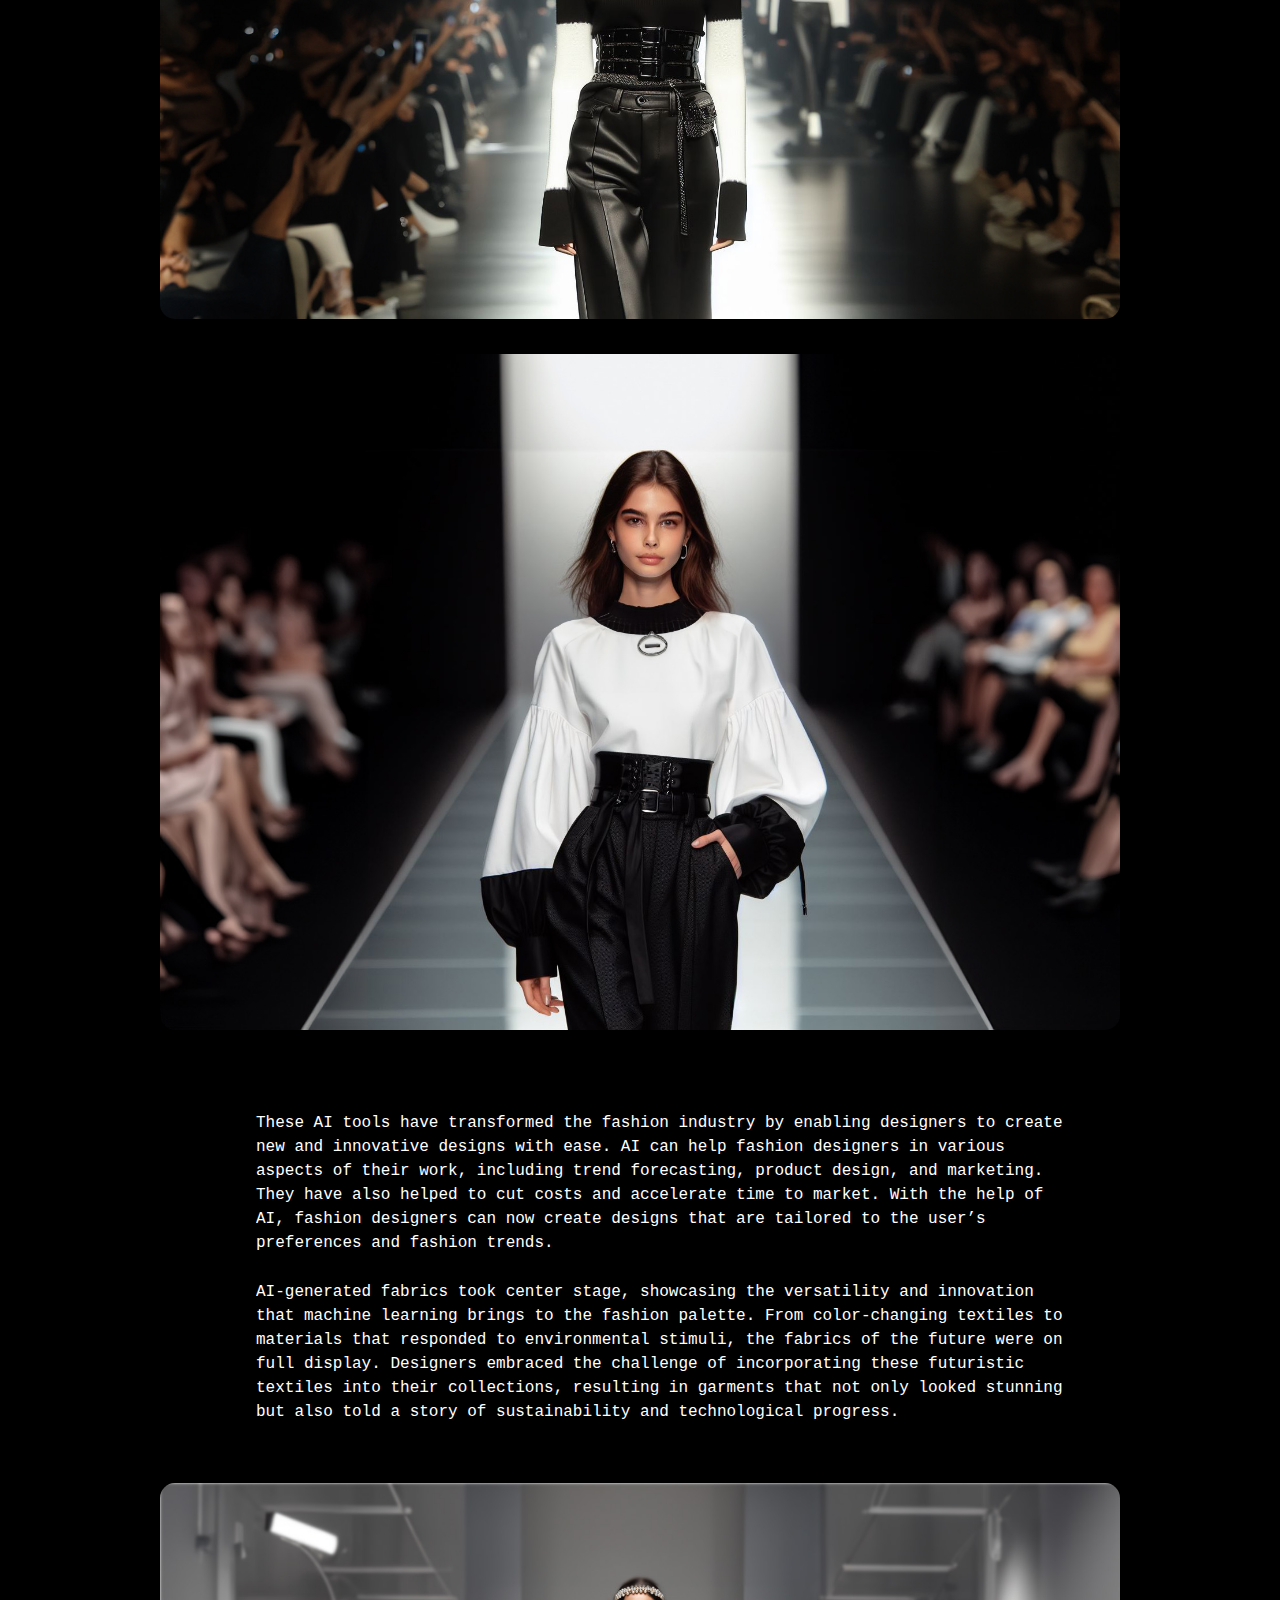
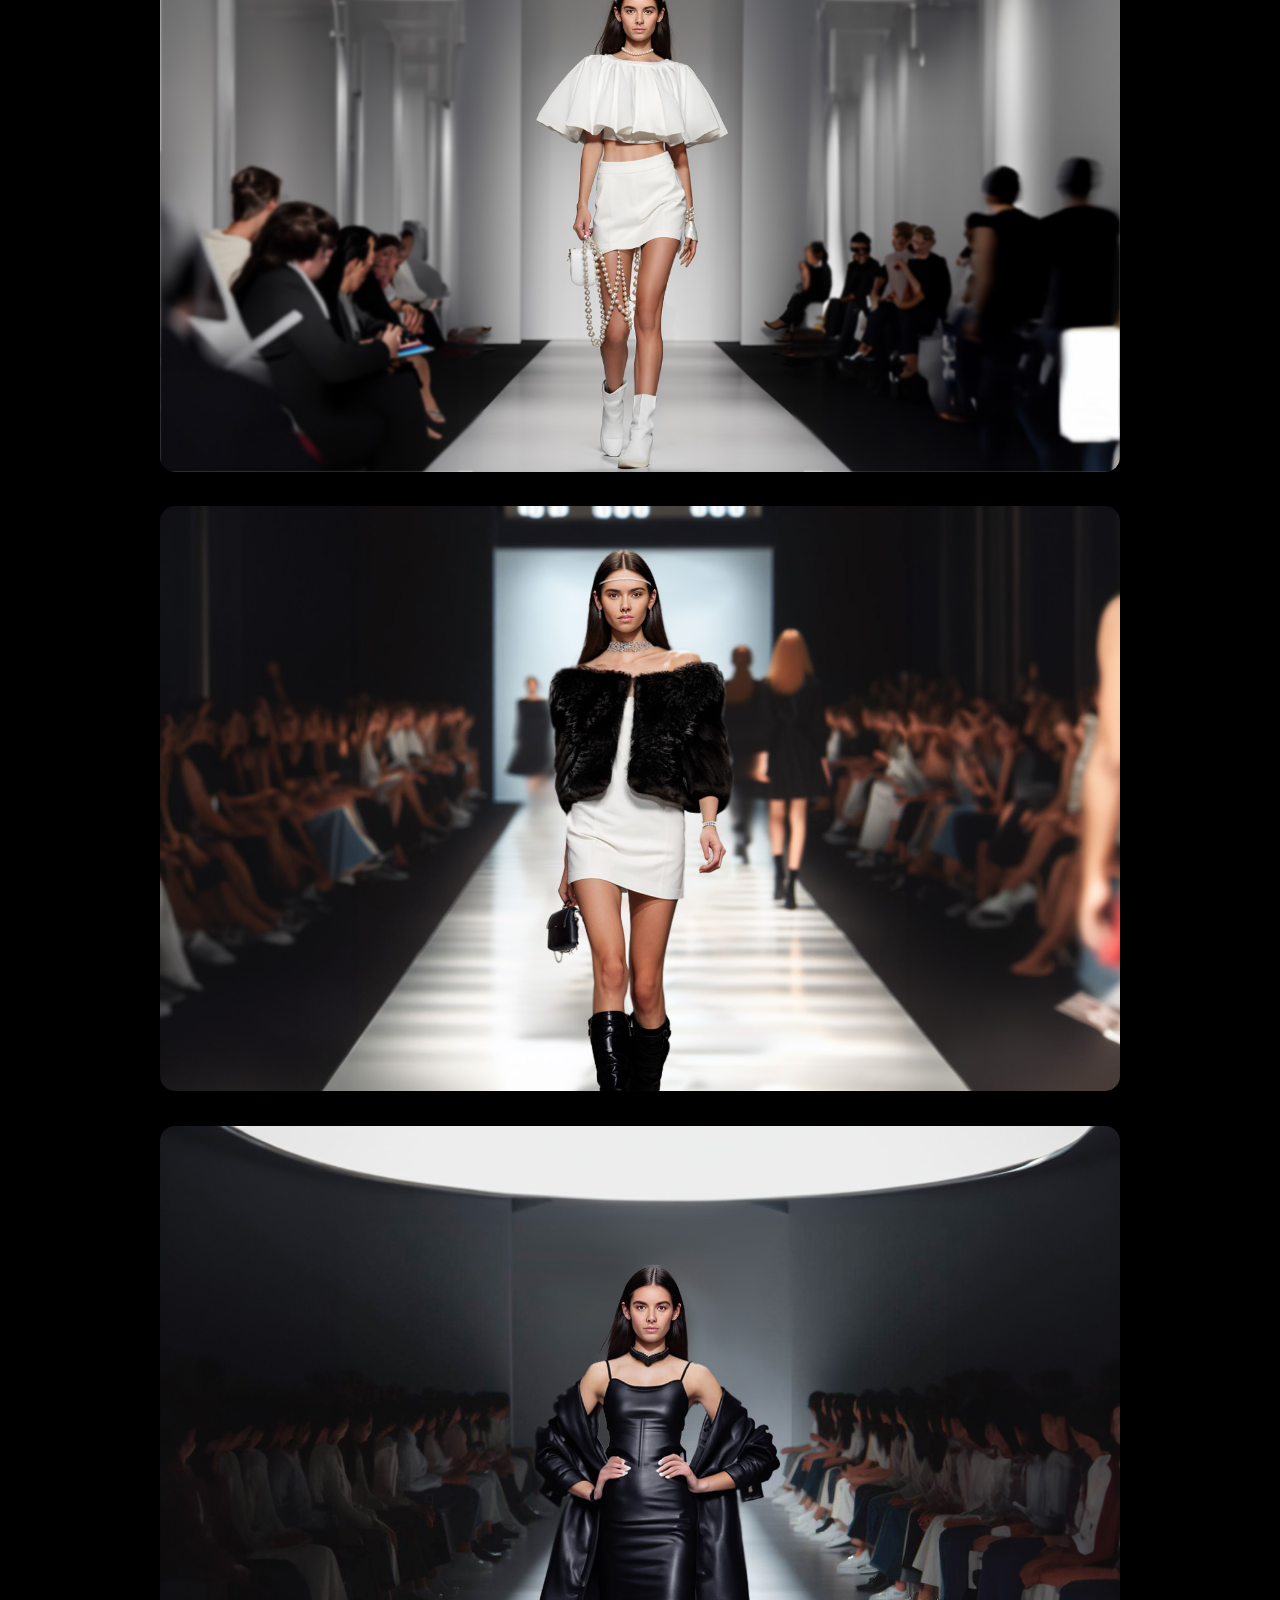
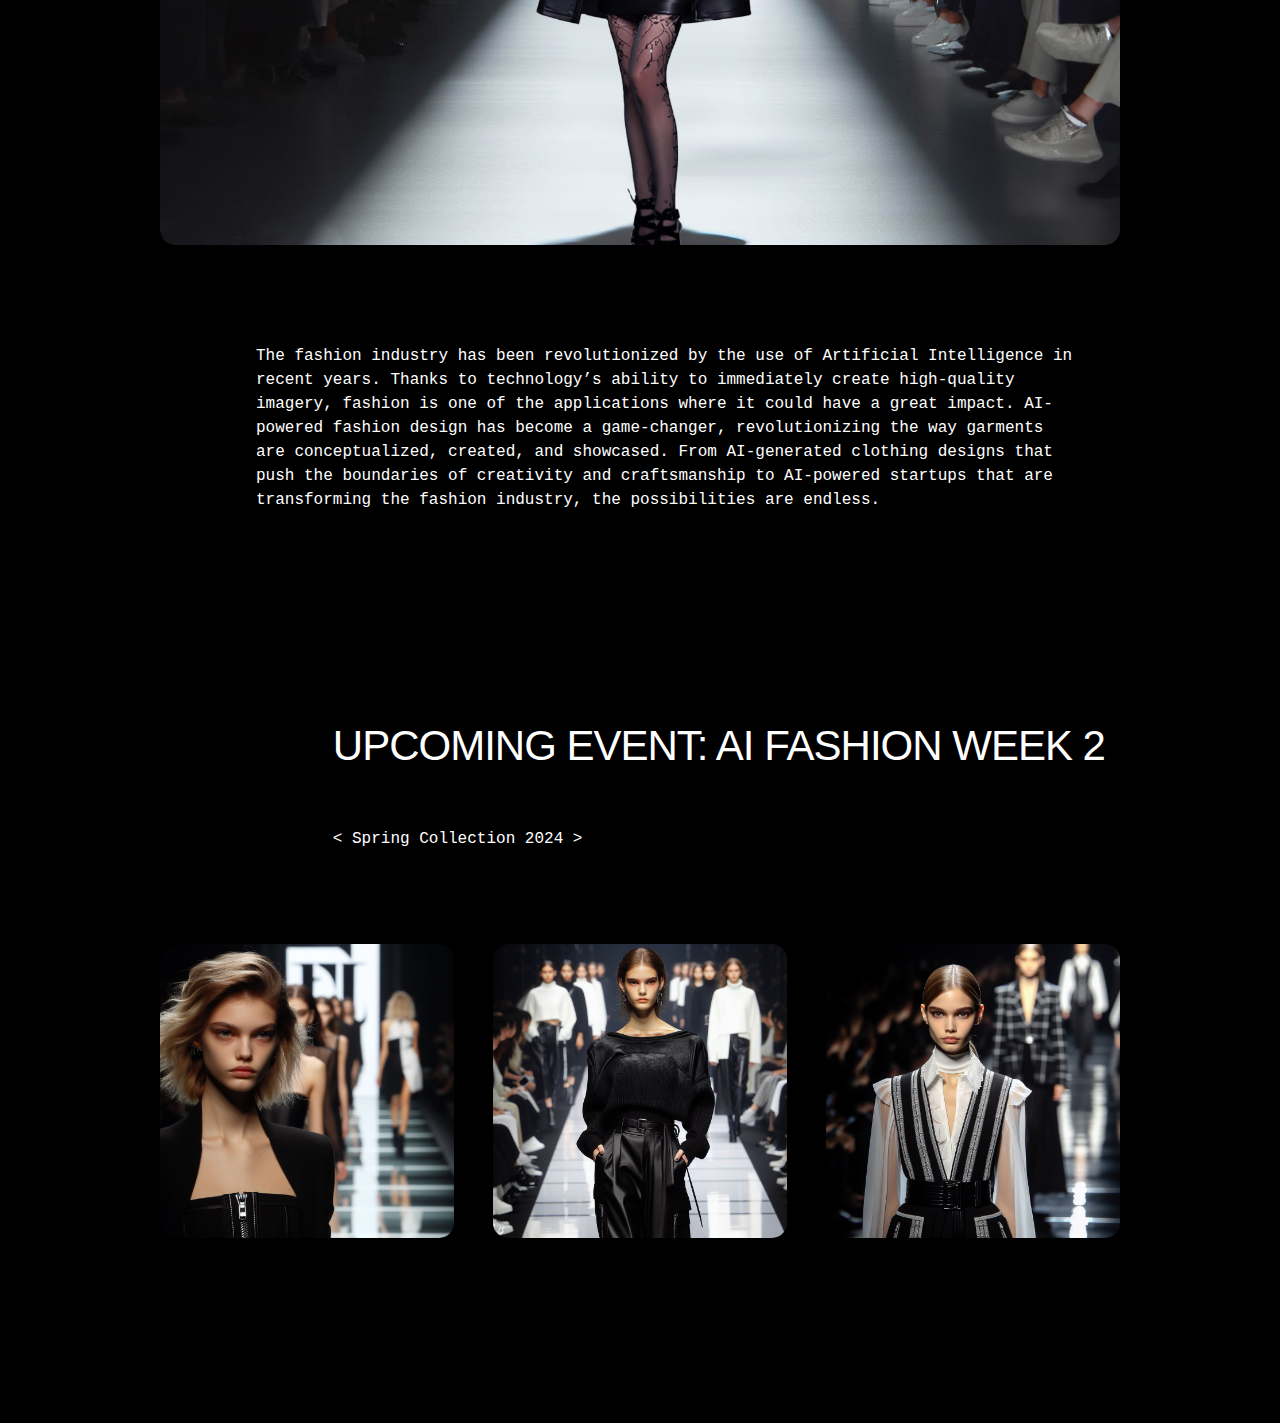
==== commit dc80a28b: "." ====
--- a/index.html
+++ b/index.html
@@ -34,8 +34,8 @@
         <!-- NAVBAR START -->
         <div id="navigator">
           <a class="button button-primary" href="index.html">Homepage</a>
+          <a class="button button-primary" href="about.html">About</a>
           <a class="button button-primary" href="recap.html">Recap</a>
-          <a class="button button-primary" href="about.html">About</a>
           <a class="button button-primary" onclick="topFunction()"id="toTop" href="#topOfPage">Top</a>
         </div>
         <!-- NAVBAR ENDS -->
